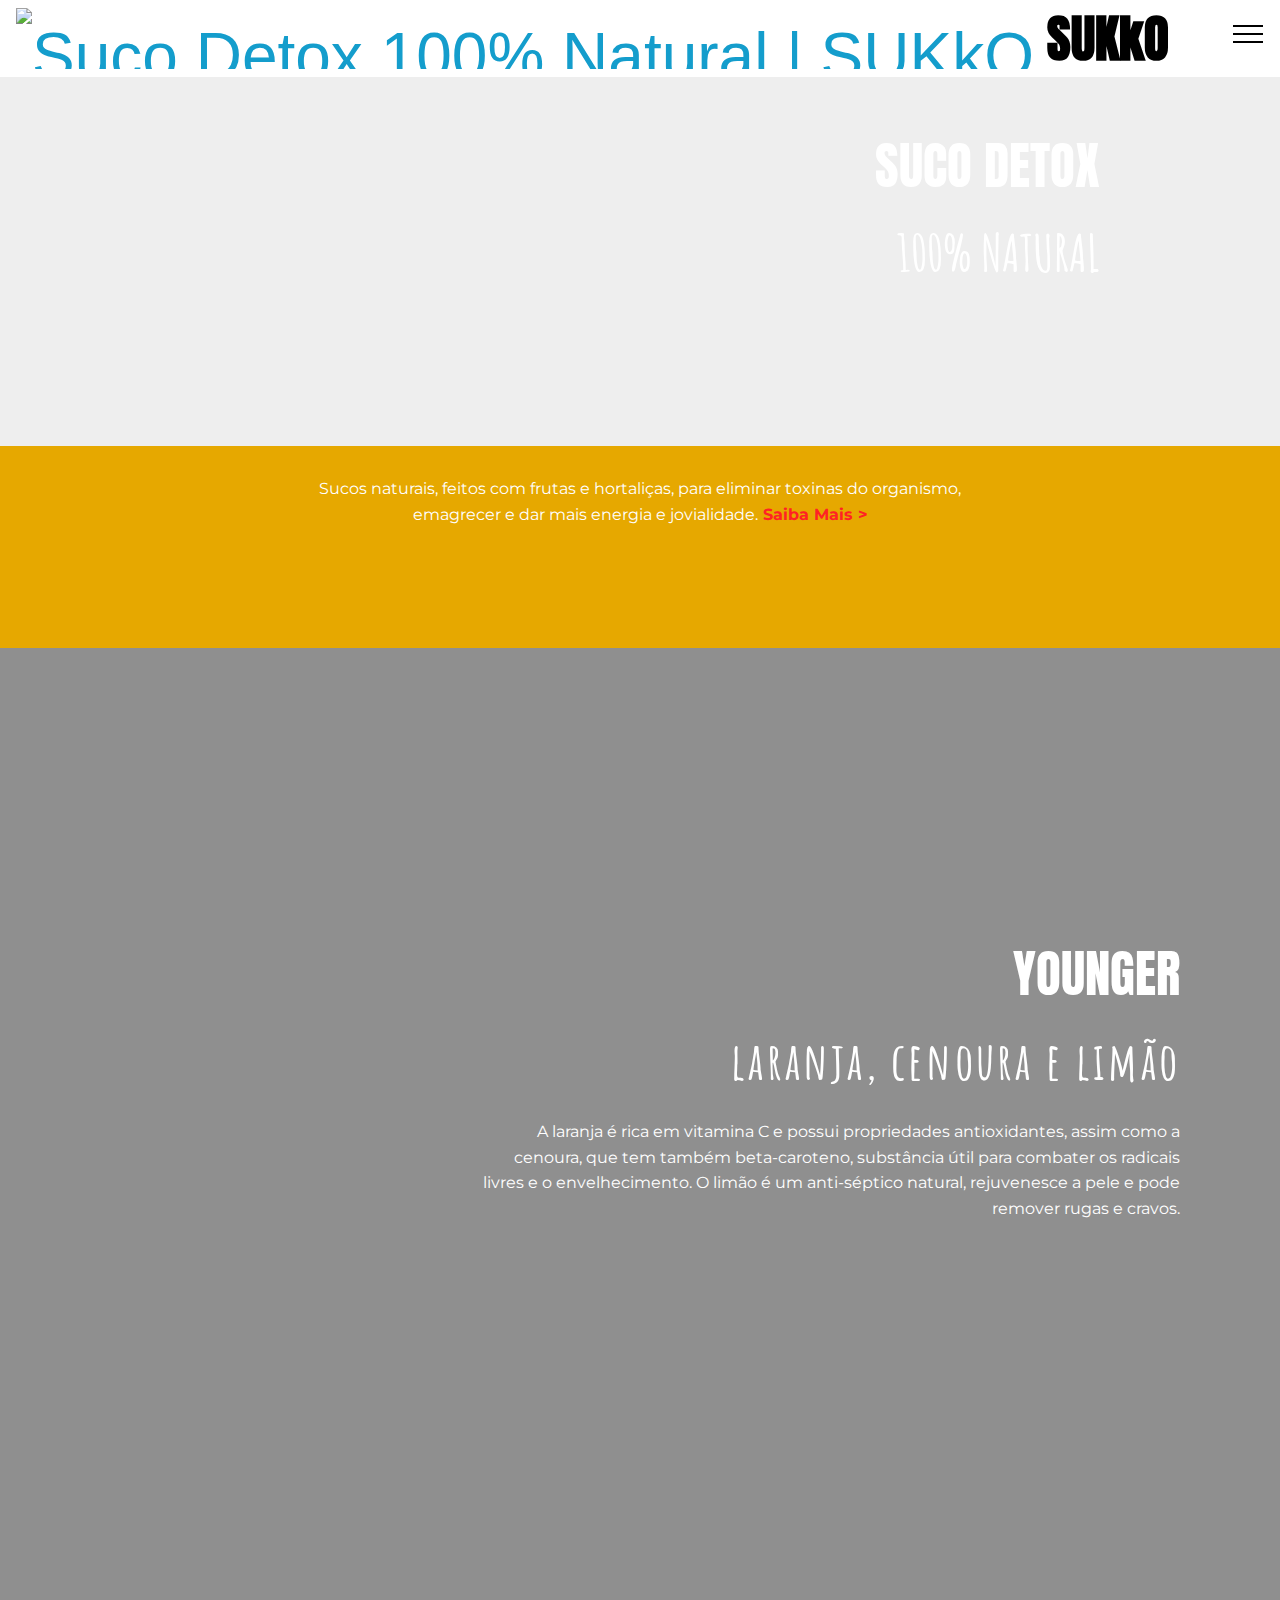
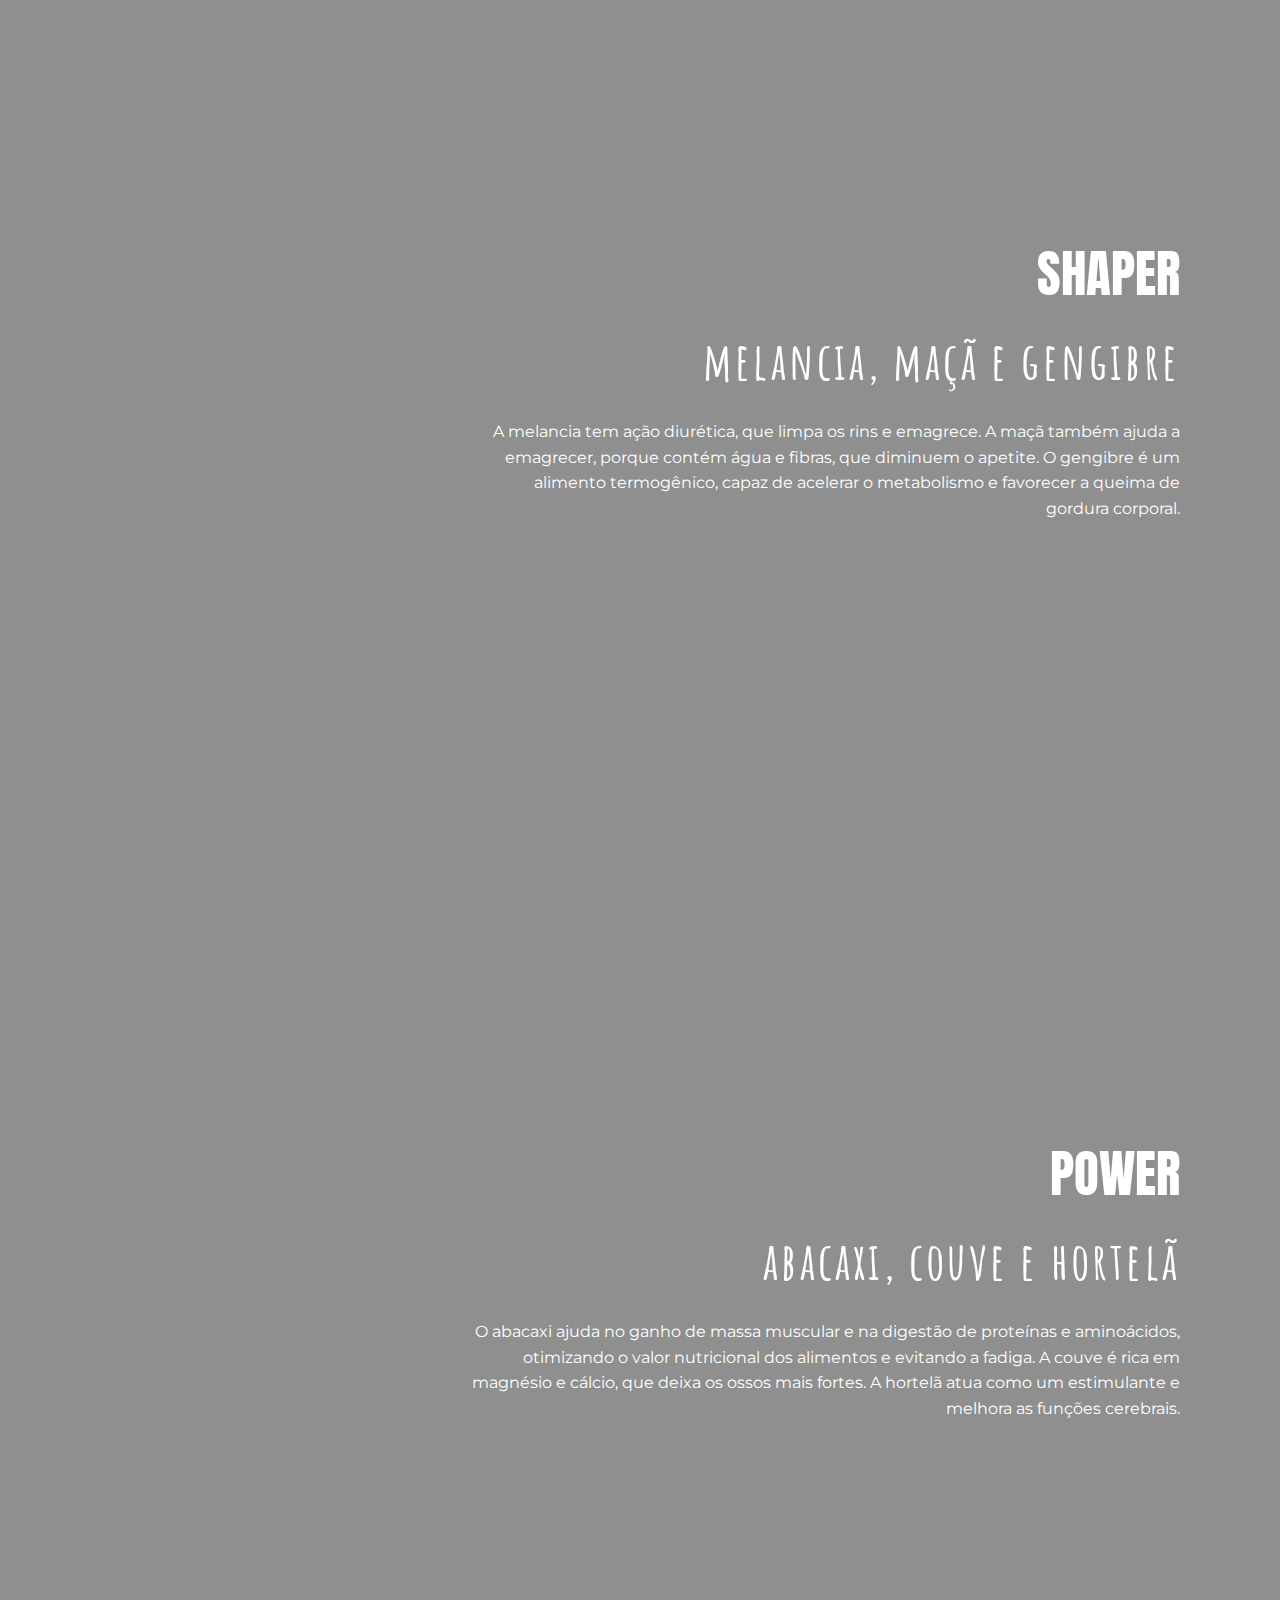
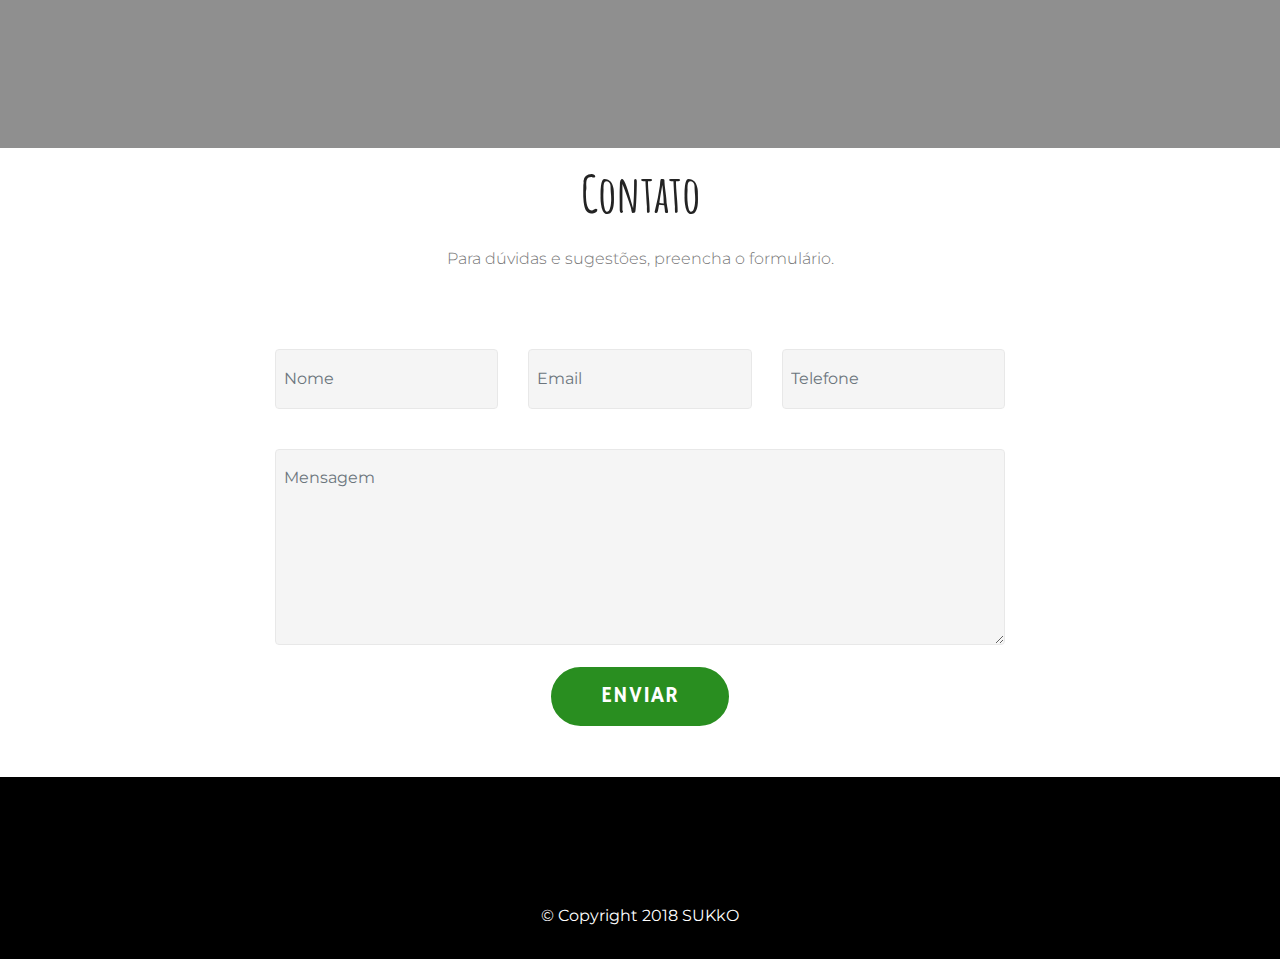
==== index.html @ 1353c0be "create github pages" ====
<!DOCTYPE html>
<html >
<head>
  <!-- Site made with Mobirise Website Builder v4.6.3, https://mobirise.com -->
  <meta charset="UTF-8">
  <meta http-equiv="X-UA-Compatible" content="IE=edge">
  <meta name="generator" content="Mobirise v4.6.3, mobirise.com">
  <meta name="viewport" content="width=device-width, initial-scale=1, minimum-scale=1">
  <link rel="shortcut icon" href="assets/images/sukko-detox-logo.svg" type="image/x-icon">
  <meta name="description" content="Sucos detox 100% naturais.
Sem conservadores e sem açúcar.">
  <title>Suco Detox 100% Natural | SUKkO</title>
  <link rel="stylesheet" href="assets/web/assets/mobirise-icons/mobirise-icons.css">
  <link rel="stylesheet" href="assets/tether/tether.min.css">
  <link rel="stylesheet" href="assets/bootstrap/css/bootstrap.min.css">
  <link rel="stylesheet" href="assets/bootstrap/css/bootstrap-grid.min.css">
  <link rel="stylesheet" href="assets/bootstrap/css/bootstrap-reboot.min.css">
  <link rel="stylesheet" href="assets/socicon/css/styles.css">
  <link rel="stylesheet" href="assets/dropdown/css/style.css">
  <link rel="stylesheet" href="assets/theme/css/style.css">
  <link rel="stylesheet" href="assets/mobirise/css/mbr-additional.css" type="text/css">
  
  
  
</head>
<body>
  <section class="menu cid-qM38T0epxg" once="menu" id="menu1-0">

    

    <nav class="navbar navbar-expand beta-menu navbar-dropdown align-items-center navbar-fixed-top collapsed">
        <button class="navbar-toggler navbar-toggler-right" type="button" data-toggle="collapse" data-target="#navbarSupportedContent" aria-controls="navbarSupportedContent" aria-expanded="false" aria-label="Toggle navigation">
            <div class="hamburger">
                <span></span>
                <span></span>
                <span></span>
                <span></span>
            </div>
        </button>
        <div class="menu-logo">
            <div class="navbar-brand">
                <span class="navbar-logo">
                    <a href="#top">
                         <img src="assets/images/sukko-detox-logo.svg" alt="Suco Detox 100% Natural | SUKkO" title="Suco Detox 100% Natural | SUKkO" style="height: 3.8rem;">
                    </a>
                </span>
                <span class="navbar-caption-wrap"><a class="navbar-caption text-success display-1" href="index.html">
                        SUKkO</a></span>
            </div>
        </div>
        <div class="collapse navbar-collapse" id="navbarSupportedContent">
            <ul class="navbar-nav nav-dropdown" data-app-modern-menu="true"><li class="nav-item dropdown">
                    <a class="nav-link link text-black display-4" href="index.html" aria-expanded="false">
                        
                        início</a>
                </li><li class="nav-item"><a class="nav-link link text-black display-4" href="index.html#social-buttons2-b" aria-expanded="false">
                        
                        seguir</a></li><li class="nav-item"><a class="nav-link link text-black display-4" href="index.html#form1-c" aria-expanded="false">
                        
                        contato</a></li></ul>
            <div class="navbar-buttons mbr-section-btn"><a class="btn btn-sm btn-info display-4" href="index.html#header10-d"><span class="mbri-hearth mbr-iconfont mbr-iconfont-btn"></span>
                    
                    YOUNGER</a> <a class="btn btn-sm btn-warning display-4" href="index.html#header10-e"><span class="mbri-update mbr-iconfont mbr-iconfont-btn"></span>
                    
                    SHAPER</a> <a class="btn btn-sm btn-danger display-4" href="index.html#header10-f"><span class="mbri-speed mbr-iconfont mbr-iconfont-btn"></span>
                    
                    POWER</a></div>
        </div>
    </nav>
</section>

<section class="engine"><a href="https://mobirise.ws/q">website builder download</a></section><section class="header1 cid-qM39Vu9WLg mbr-parallax-background" id="header1-1">

    

    

    <div class="container">
        <div class="row justify-content-md-center">
            <div class="mbr-white col-md-10">
                <h1 class="mbr-section-title align-center mbr-bold pb-3 mbr-fonts-style display-1"><span style="font-weight: normal;">
                    SUCO DETOX</span></h1>
                <h3 class="mbr-section-subtitle align-center mbr-light pb-3 mbr-fonts-style display-2"><strong>
                    100% NATURAL</strong></h3>
                
                
            </div>
        </div>
    </div>

</section>

<section class="mbr-section article content1 cid-qM3hbuKxIs" id="content1-4">
    
     

    <div class="container">
        <div class="media-container-row">
            <div class="mbr-text col-12 col-md-8 mbr-fonts-style display-7"><p>Sucos naturais, feitos com frutas e hortaliças, para eliminar toxinas do organismo, emagrecer e dar mais energia e jovialidade.<strong>
 <a href="index.html#header10-d" class="text-warning"><b>Saiba Mais &gt;</b></a></strong></p></div>
        </div>
    </div>
</section>

<section class="header10 cid-qM8KPY4s24 mbr-fullscreen mbr-parallax-background" id="header10-d">

    

    <div class="mbr-overlay" style="opacity: 0.4; background-color: rgb(0, 0, 0);">
    </div>

    <div class="container">
        <div class="media-container-column mbr-white col-lg-8 col-md-10 ml-auto">
            <h1 class="mbr-section-title align-right mbr-bold pb-3 mbr-fonts-style display-1"><span style="font-weight: normal;">
                YOUNGER</span></h1>
            <h3 class="mbr-section-subtitle align-right mbr-light pb-3 mbr-fonts-style display-2"><strong>laranja, cenoura e limão</strong></h3>
            <p class="mbr-text align-right pb-3 mbr-fonts-style display-7">
               A laranja é rica em vitamina C e possui propriedades antioxidantes, assim como a cenoura, que tem também beta-caroteno, substância útil para combater os radicais livres e o envelhecimento. O limão é um anti-séptico natural, rejuvenesce a pele e pode remover rugas e cravos.
            </p>
            
        </div>
    </div>

    
</section>

<section class="header10 cid-qM8PnGP6bH mbr-fullscreen mbr-parallax-background" id="header10-e">

    

    <div class="mbr-overlay" style="opacity: 0.4; background-color: rgb(0, 0, 0);">
    </div>

    <div class="container">
        <div class="media-container-column mbr-white col-lg-8 col-md-10 ml-auto">
            <h1 class="mbr-section-title align-right mbr-bold pb-3 mbr-fonts-style display-1"><span style="font-weight: normal;">
                SHAPER</span></h1>
            <h3 class="mbr-section-subtitle align-right mbr-light pb-3 mbr-fonts-style display-2"><strong>melancia, maçã e gengibre</strong></h3>
            <p class="mbr-text align-right pb-3 mbr-fonts-style display-7">
               A melancia tem ação diurética, que limpa os rins e emagrece. A maçã também ajuda a emagrecer, porque contém água e fibras, que diminuem o apetite. O gengibre é um alimento termogênico, capaz de acelerar o metabolismo e favorecer a queima de gordura corporal.
            </p>
            
        </div>
    </div>

    
</section>

<section class="header10 cid-qM8Qid53H9 mbr-fullscreen mbr-parallax-background" id="header10-f">

    

    <div class="mbr-overlay" style="opacity: 0.4; background-color: rgb(0, 0, 0);">
    </div>

    <div class="container">
        <div class="media-container-column mbr-white col-lg-8 col-md-10 ml-auto">
            <h1 class="mbr-section-title align-right mbr-bold pb-3 mbr-fonts-style display-1"><span style="font-weight: normal;">
                POWER</span></h1>
            <h3 class="mbr-section-subtitle align-right mbr-light pb-3 mbr-fonts-style display-2"><strong>abacaxi, couve e hortelã</strong></h3>
            <p class="mbr-text align-right pb-3 mbr-fonts-style display-7">
               O abacaxi ajuda no ganho de massa muscular e na digestão de proteínas e aminoácidos, otimizando o valor nutricional dos alimentos e evitando a fadiga. A couve é rica em magnésio e cálcio, que deixa os ossos mais fortes. A hortelã atua como um estimulante e melhora as funções cerebrais.
            </p>
            
        </div>
    </div>

    
</section>

<section class="mbr-section form1 cid-qM3X1CjvZV" id="form1-c">

    

    
    <div class="container">
        <div class="row justify-content-center">
            <div class="title col-12 col-lg-8">
                <h2 class="mbr-section-title align-center pb-3 mbr-fonts-style display-2"><strong>
                    Contato</strong></h2>
                <h3 class="mbr-section-subtitle align-center mbr-light pb-3 mbr-fonts-style display-7">
                    Para dúvidas e sugestões, preencha o formulário.</h3>
            </div>
        </div>
    </div>
    <div class="container">
        <div class="row justify-content-center">
            <div class="media-container-column col-lg-8" data-form-type="formoid">
                    <div data-form-alert="" hidden="">Mensagem enviada com sucesso!</div>
            
                    <form class="mbr-form" action="https://mobirise.com/" method="post" data-form-title="Mobirise Form"><input type="hidden" name="email" data-form-email="true" value="NPTkhRcLymqDXiNeVZPtgj3e6OXLYba21xANKVa+gbCsnNHooCtJyJKltjOypR96R90ejGsbhmfNG21RuMHvj0hmJsAMth0AVJWHQsrdvcYjjMWMH9SHBcmdzLRPO+Vh" data-form-field="Email">
                        <div class="row row-sm-offset">
                            <div class="col-md-4 multi-horizontal" data-for="name">
                                <div class="form-group">
                                    <label class="form-control-label mbr-fonts-style display-7" for="name-form1-c"></label>
                                    <input type="text" class="form-control" name="name" data-form-field="Name" required="" placeholder="Nome" id="name-form1-c">
                                </div>
                            </div>
                            <div class="col-md-4 multi-horizontal" data-for="email">
                                <div class="form-group">
                                    <label class="form-control-label mbr-fonts-style display-7" for="email-form1-c"></label>
                                    <input type="email" class="form-control" name="email" data-form-field="Email" required="" placeholder="Email" id="email-form1-c">
                                </div>
                            </div>
                            <div class="col-md-4 multi-horizontal" data-for="phone">
                                <div class="form-group">
                                    <label class="form-control-label mbr-fonts-style display-7" for="phone-form1-c"></label>
                                    <input type="tel" class="form-control" name="phone" data-form-field="Phone" placeholder="Telefone" id="phone-form1-c">
                                </div>
                            </div>
                        </div>
                        <div class="form-group" data-for="message">
                            <label class="form-control-label mbr-fonts-style display-7" for="message-form1-c"></label>
                            <textarea type="text" class="form-control" name="message" rows="7" data-form-field="Message" placeholder="Mensagem" id="message-form1-c"></textarea>
                        </div>
            
                        <span class="input-group-btn"><button href="" type="submit" class="btn btn-form btn-danger display-4">ENVIAR</button></span>
                    </form>
            </div>
        </div>
    </div>
</section>

<section class="cid-qM3VHVMzBD" id="social-buttons2-b">

    

    

    <div class="container">
        <div class="media-container-row">
            <div class="col-md-8 align-center">
                
                <div class="social-list pl-0 mb-0">
                    
                        <a href="https://www.facebook.com/Sukko-Detox-1762981483768960/" target="_blank"><span class="px-2 mbr-iconfont mbr-iconfont-social socicon-facebook socicon" style="font-size: 24px;"></span></a>
                    
                    
                        <a href="http://instagram.com/sukkodetox" target="_blank"><span class="px-2 mbr-iconfont mbr-iconfont-social socicon-instagram socicon" style="font-size: 24px;"></span></a>
                    
                    <a href="tel:11953294242">
                        <span class="px-2 mbr-iconfont mbr-iconfont-social socicon-whatsapp socicon" style="font-size: 24px;"></span>
                    </a>
                    <a href="https://www.youtube.com/c/mobirise" target="_blank">
                        
                    </a>
                    <a href="https://plus.google.com/u/0/+Mobirise" target="_blank">
                        
                    </a>
                    <a href="https://www.behance.net/Mobirise" target="_blank">
                        
                    </a>
                </div>
            </div>
        </div>
    </div>
</section>

<section once="" class="cid-qM3Mk7nuj2" id="footer6-a">

    

    

    <div class="container">
        <div class="media-container-row align-center mbr-white">
            <div class="col-12">
                <p class="mbr-text mb-0 mbr-fonts-style display-7">
                    © Copyright 2018 SUKkO
                </p>
            </div>
        </div>
    </div>
</section>


  <script src="assets/web/assets/jquery/jquery.min.js"></script>
  <script src="assets/popper/popper.min.js"></script>
  <script src="assets/tether/tether.min.js"></script>
  <script src="assets/bootstrap/js/bootstrap.min.js"></script>
  <script src="assets/smoothscroll/smooth-scroll.js"></script>
  <script src="assets/touchswipe/jquery.touch-swipe.min.js"></script>
  <script src="assets/parallax/jarallax.min.js"></script>
  <script src="assets/sociallikes/social-likes.js"></script>
  <script src="assets/dropdown/js/script.min.js"></script>
  <script src="assets/theme/js/script.js"></script>
  <script src="assets/formoid/formoid.min.js"></script>
  
  
</body>
</html>
---- assets/web/assets/mobirise-icons/mobirise-icons.css ----
@font-face {
  font-family: 'MobiriseIcons';
  src:  url('mobirise-icons.eot?spat4u');
  src:  url('mobirise-icons.eot?spat4u#iefix') format('embedded-opentype'),
    url('mobirise-icons.ttf?spat4u') format('truetype'),
    url('mobirise-icons.woff?spat4u') format('woff'),
    url('mobirise-icons.svg?spat4u#MobiriseIcons') format('svg');
  font-weight: normal;
  font-style: normal;
}

[class^="mbri-"], [class*=" mbri-"] {
  /* use !important to prevent issues with browser extensions that change fonts */
  font-family: MobiriseIcons !important;
  speak: none;
  font-style: normal;
  font-weight: normal;
  font-variant: normal;
  text-transform: none;
  line-height: 1;

  /* Better Font Rendering =========== */
  -webkit-font-smoothing: antialiased;
  -moz-osx-font-smoothing: grayscale;
}

.mbri-add-submenu:before {
  content: "\e900";
}
.mbri-alert:before {
  content: "\e901";
}
.mbri-align-center:before {
  content: "\e902";
}
.mbri-align-justify:before {
  content: "\e903";
}
.mbri-align-left:before {
  content: "\e904";
}
.mbri-align-right:before {
  content: "\e905";
}
.mbri-android:before {
  content: "\e906";
}
.mbri-apple:before {
  content: "\e907";
}
.mbri-arrow-down:before {
  content: "\e908";
}
.mbri-arrow-next:before {
  content: "\e909";
}
.mbri-arrow-prev:before {
  content: "\e90a";
}
.mbri-arrow-up:before {
  content: "\e90b";
}
.mbri-bold:before {
  content: "\e90c";
}
.mbri-bookmark:before {
  content: "\e90d";
}
.mbri-bootstrap:before {
  content: "\e90e";
}
.mbri-briefcase:before {
  content: "\e90f";
}
.mbri-browse:before {
  content: "\e910";
}
.mbri-bulleted-list:before {
  content: "\e911";
}
.mbri-calendar:before {
  content: "\e912";
}
.mbri-camera:before {
  content: "\e913";
}
.mbri-cart-add:before {
  content: "\e914";
}
.mbri-cart-full:before {
  content: "\e915";
}
.mbri-cash:before {
  content: "\e916";
}
.mbri-change-style:before {
  content: "\e917";
}
.mbri-chat:before {
  content: "\e918";
}
.mbri-clock:before {
  content: "\e919";
}
.mbri-close:before {
  content: "\e91a";
}
.mbri-cloud:before {
  content: "\e91b";
}
.mbri-code:before {
  content: "\e91c";
}
.mbri-contact-form:before {
  content: "\e91d";
}
.mbri-credit-card:before {
  content: "\e91e";
}
.mbri-cursor-click:before {
  content: "\e91f";
}
.mbri-cust-feedback:before {
  content: "\e920";
}
.mbri-database:before {
  content: "\e921";
}
.mbri-delivery:before {
  content: "\e922";
}
.mbri-desktop:before {
  content: "\e923";
}
.mbri-devices:before {
  content: "\e924";
}
.mbri-down:before {
  content: "\e925";
}
.mbri-download:before {
  content: "\e989";
}
.mbri-drag-n-drop:before {
  content: "\e927";
}
.mbri-drag-n-drop2:before {
  content: "\e928";
}
.mbri-edit:before {
  content: "\e929";
}
.mbri-edit2:before {
  content: "\e92a";
}
.mbri-error:before {
  content: "\e92b";
}
.mbri-extension:before {
  content: "\e92c";
}
.mbri-features:before {
  content: "\e92d";
}
.mbri-file:before {
  content: "\e92e";
}
.mbri-flag:before {
  content: "\e92f";
}
.mbri-folder:before {
  content: "\e930";
}
.mbri-gift:before {
  content: "\e931";
}
.mbri-github:before {
  content: "\e932";
}
.mbri-globe:before {
  content: "\e933";
}
.mbri-globe-2:before {
  content: "\e934";
}
.mbri-growing-chart:before {
  content: "\e935";
}
.mbri-hearth:before {
  content: "\e936";
}
.mbri-help:before {
  content: "\e937";
}
.mbri-home:before {
  content: "\e938";
}
.mbri-hot-cup:before {
  content: "\e939";
}
.mbri-idea:before {
  content: "\e93a";
}
.mbri-image-gallery:before {
  content: "\e93b";
}
.mbri-image-slider:before {
  content: "\e93c";
}
.mbri-info:before {
  content: "\e93d";
}
.mbri-italic:before {
  content: "\e93e";
}
.mbri-key:before {
  content: "\e93f";
}
.mbri-laptop:before {
  content: "\e940";
}
.mbri-layers:before {
  content: "\e941";
}
.mbri-left-right:before {
  content: "\e942";
}
.mbri-left:before {
  content: "\e943";
}
.mbri-letter:before {
  content: "\e944";
}
.mbri-like:before {
  content: "\e945";
}
.mbri-link:before {
  content: "\e946";
}
.mbri-lock:before {
  content: "\e947";
}
.mbri-login:before {
  content: "\e948";
}
.mbri-logout:before {
  content: "\e949";
}
.mbri-magic-stick:before {
  content: "\e94a";
}
.mbri-map-pin:before {
  content: "\e94b";
}
.mbri-menu:before {
  content: "\e94c";
}
.mbri-mobile:before {
  content: "\e94d";
}
.mbri-mobile2:before {
  content: "\e94e";
}
.mbri-mobirise:before {
  content: "\e94f";
}
.mbri-more-horizontal:before {
  content: "\e950";
}
.mbri-more-vertical:before {
  content: "\e951";
}
.mbri-music:before {
  content: "\e952";
}
.mbri-new-file:before {
  content: "\e953";
}
.mbri-numbered-list:before {
  content: "\e954";
}
.mbri-opened-folder:before {
  content: "\e955";
}
.mbri-pages:before {
  content: "\e956";
}
.mbri-paper-plane:before {
  content: "\e957";
}
.mbri-paperclip:before {
  content: "\e958";
}
.mbri-photo:before {
  content: "\e959";
}
.mbri-photos:before {
  content: "\e95a";
}
.mbri-pin:before {
  content: "\e95b";
}
.mbri-play:before {
  content: "\e95c";
}
.mbri-plus:before {
  content: "\e95d";
}
.mbri-preview:before {
  content: "\e95e";
}
.mbri-print:before {
  content: "\e95f";
}
.mbri-protect:before {
  content: "\e960";
}
.mbri-question:before {
  content: "\e961";
}
.mbri-quote-left:before {
  content: "\e962";
}
.mbri-quote-right:before {
  content: "\e963";
}
.mbri-refresh:before {
  content: "\e964";
}
.mbri-responsive:before {
  content: "\e965";
}
.mbri-right:before {
  content: "\e966";
}
.mbri-rocket:before {
  content: "\e967";
}
.mbri-sad-face:before {
  content: "\e968";
}
.mbri-sale:before {
  content: "\e969";
}
.mbri-save:before {
  content: "\e96a";
}
.mbri-search:before {
  content: "\e96b";
}
.mbri-setting:before {
  content: "\e96c";
}
.mbri-setting2:before {
  content: "\e96d";
}
.mbri-setting3:before {
  content: "\e96e";
}
.mbri-share:before {
  content: "\e96f";
}
.mbri-shopping-bag:before {
  content: "\e970";
}
.mbri-shopping-basket:before {
  content: "\e971";
}
.mbri-shopping-cart:before {
  content: "\e972";
}
.mbri-sites:before {
  content: "\e973";
}
.mbri-smile-face:before {
  content: "\e974";
}
.mbri-speed:before {
  content: "\e975";
}
.mbri-star:before {
  content: "\e976";
}
.mbri-success:before {
  content: "\e977";
}
.mbri-sun:before {
  content: "\e978";
}
.mbri-sun2:before {
  content: "\e979";
}
.mbri-tablet:before {
  content: "\e97a";
}
.mbri-tablet-vertical:before {
  content: "\e97b";
}
.mbri-target:before {
  content: "\e97c";
}
.mbri-timer:before {
  content: "\e97d";
}
.mbri-to-ftp:before {
  content: "\e97e";
}
.mbri-to-local-drive:before {
  content: "\e97f";
}
.mbri-touch-swipe:before {
  content: "\e980";
}
.mbri-touch:before {
  content: "\e981";
}
.mbri-trash:before {
  content: "\e982";
}
.mbri-underline:before {
  content: "\e983";
}
.mbri-unlink:before {
  content: "\e984";
}
.mbri-unlock:before {
  content: "\e985";
}
.mbri-up-down:before {
  content: "\e986";
}
.mbri-up:before {
  content: "\e987";
}
.mbri-update:before {
  content: "\e988";
}
.mbri-upload:before {
 content: "\e926"; 
}
.mbri-user:before {
  content: "\e98a";
}
.mbri-user2:before {
  content: "\e98b";
}
.mbri-users:before {
  content: "\e98c";
}
.mbri-video:before {
  content: "\e98d";
}
.mbri-video-play:before {
  content: "\e98e";
}
.mbri-watch:before {
  content: "\e98f";
}
.mbri-website-theme:before {
  content: "\e990";
}
.mbri-wifi:before {
  content: "\e991";
}
.mbri-windows:before {
  content: "\e992";
}
.mbri-zoom-out:before {
  content: "\e993";
}
.mbri-redo:before {
  content: "\e994";
}
.mbri-undo:before {
  content: "\e995";
}
---- assets/dropdown/css/style.css ----
.navbar-dropdown {
  left: 0;
  padding: 0;
  position: absolute;
  right: 0;
  top: 0;
  transition: all 0.45s ease;
  z-index: 1030;
  background: #282828; }
  .navbar-dropdown .navbar-logo {
    margin-right: 0.8rem;
    transition: margin 0.3s ease-in-out;
    vertical-align: middle; }
    .navbar-dropdown .navbar-logo img {
      height: 3.125rem;
      transition: all 0.3s ease-in-out; }
    .navbar-dropdown .navbar-logo.mbr-iconfont {
      font-size: 3.125rem;
      line-height: 3.125rem; }
  .navbar-dropdown .navbar-caption {
    font-weight: 700;
    white-space: normal;
    vertical-align: -4px;
    line-height: 3.125rem !important; }
    .navbar-dropdown .navbar-caption, .navbar-dropdown .navbar-caption:hover {
      color: inherit;
      text-decoration: none; }
  .navbar-dropdown .mbr-iconfont + .navbar-caption {
    vertical-align: -1px; }
  .navbar-dropdown.navbar-fixed-top {
    position: fixed; }
  .navbar-dropdown .navbar-brand span {
    vertical-align: -4px; }
  .navbar-dropdown.bg-color.transparent {
    background: none; }
  .navbar-dropdown.navbar-short .navbar-brand {
    padding: 0.625rem 0; }
    .navbar-dropdown.navbar-short .navbar-brand span {
      vertical-align: -1px; }
  .navbar-dropdown.navbar-short .navbar-caption {
    line-height: 2.375rem !important;
    vertical-align: -2px; }
  .navbar-dropdown.navbar-short .navbar-logo {
    margin-right: 0.5rem; }
    .navbar-dropdown.navbar-short .navbar-logo img {
      height: 2.375rem; }
    .navbar-dropdown.navbar-short .navbar-logo.mbr-iconfont {
      font-size: 2.375rem;
      line-height: 2.375rem; }
  .navbar-dropdown.navbar-short .mbr-table-cell {
    height: 3.625rem; }
  .navbar-dropdown .navbar-close {
    left: 0.6875rem;
    position: fixed;
    top: 0.75rem;
    z-index: 1000; }
  .navbar-dropdown .hamburger-icon {
    content: "";
    display: inline-block;
    vertical-align: middle;
    width: 16px;
    -webkit-box-shadow: 0 -6px 0 1px #282828,0 0 0 1px #282828,0 6px 0 1px #282828;
    -moz-box-shadow: 0 -6px 0 1px #282828,0 0 0 1px #282828,0 6px 0 1px #282828;
    box-shadow: 0 -6px 0 1px #282828,0 0 0 1px #282828,0 6px 0 1px #282828; }

.dropdown-menu .dropdown-toggle[data-toggle="dropdown-submenu"]::after {
  border-bottom: 0.35em solid transparent;
  border-left: 0.35em solid;
  border-right: 0;
  border-top: 0.35em solid transparent;
  margin-left: 0.3rem; }

.dropdown-menu .dropdown-item:focus {
  outline: 0; }

.nav-dropdown {
  font-size: 0.75rem;
  font-weight: 500;
  height: auto !important; }
  .nav-dropdown .nav-btn {
    padding-left: 1rem; }
  .nav-dropdown .link {
    margin: .667em 1.667em;
    font-weight: 500;
    padding: 0;
    transition: color .2s ease-in-out; }
    .nav-dropdown .link.dropdown-toggle {
      margin-right: 2.583em; }
      .nav-dropdown .link.dropdown-toggle::after {
        margin-left: .25rem;
        border-top: 0.35em solid;
        border-right: 0.35em solid transparent;
        border-left: 0.35em solid transparent;
        border-bottom: 0; }
      .nav-dropdown .link.dropdown-toggle[aria-expanded="true"] {
        margin: 0;
        padding: 0.667em 3.263em  0.667em 1.667em; }
  .nav-dropdown .link::after,
  .nav-dropdown .dropdown-item::after {
    color: inherit; }
  .nav-dropdown .btn {
    font-size: 0.75rem;
    font-weight: 700;
    letter-spacing: 0;
    margin-bottom: 0;
    padding-left: 1.25rem;
    padding-right: 1.25rem; }
  .nav-dropdown .dropdown-menu {
    border-radius: 0;
    border: 0;
    left: 0;
    margin: 0;
    padding-bottom: 1.25rem;
    padding-top: 1.25rem;
    position: relative; }
  .nav-dropdown .dropdown-submenu {
    margin-left: 0.125rem;
    top: 0; }
  .nav-dropdown .dropdown-item {
    font-weight: 500;
    line-height: 2;
    padding: 0.3846em 4.615em 0.3846em 1.5385em;
    position: relative;
    transition: color .2s ease-in-out, background-color .2s ease-in-out; }
    .nav-dropdown .dropdown-item::after {
      margin-top: -0.3077em;
      position: absolute;
      right: 1.1538em;
      top: 50%; }
    .nav-dropdown .dropdown-item:focus, .nav-dropdown .dropdown-item:hover {
      background: none; }

@media (max-width: 767px) {
  .nav-dropdown.navbar-toggleable-sm {
    bottom: 0;
    display: none;
    left: 0;
    overflow-x: hidden;
    position: fixed;
    top: 0;
    transform: translateX(-100%);
    -ms-transform: translateX(-100%);
    -webkit-transform: translateX(-100%);
    width: 18.75rem;
    z-index: 999; } }
.nav-dropdown.navbar-toggleable-xl {
  bottom: 0;
  display: none;
  left: 0;
  overflow-x: hidden;
  position: fixed;
  top: 0;
  transform: translateX(-100%);
  -ms-transform: translateX(-100%);
  -webkit-transform: translateX(-100%);
  width: 18.75rem;
  z-index: 999; }

.nav-dropdown-sm {
  display: block !important;
  overflow-x: hidden;
  overflow: auto;
  padding-top: 3.875rem; }
  .nav-dropdown-sm::after {
    content: "";
    display: block;
    height: 3rem;
    width: 100%; }
  .nav-dropdown-sm.collapse.in ~ .navbar-close {
    display: block !important; }
  .nav-dropdown-sm.collapsing, .nav-dropdown-sm.collapse.in {
    transform: translateX(0);
    -ms-transform: translateX(0);
    -webkit-transform: translateX(0);
    transition: all 0.25s ease-out;
    -webkit-transition: all 0.25s ease-out;
    background: #282828; }
  .nav-dropdown-sm.collapsing[aria-expanded="false"] {
    transform: translateX(-100%);
    -ms-transform: translateX(-100%);
    -webkit-transform: translateX(-100%); }
  .nav-dropdown-sm .nav-item {
    display: block;
    margin-left: 0 !important;
    padding-left: 0; }
  .nav-dropdown-sm .link,
  .nav-dropdown-sm .dropdown-item {
    border-top: 1px dotted rgba(255, 255, 255, 0.1);
    font-size: 0.8125rem;
    line-height: 1.6;
    margin: 0 !important;
    padding: 0.875rem 2.4rem 0.875rem 1.5625rem !important;
    position: relative;
    white-space: normal; }
    .nav-dropdown-sm .link:focus, .nav-dropdown-sm .link:hover,
    .nav-dropdown-sm .dropdown-item:focus,
    .nav-dropdown-sm .dropdown-item:hover {
      background: rgba(0, 0, 0, 0.2) !important;
      color: #c0a375; }
  .nav-dropdown-sm .nav-btn {
    position: relative;
    padding: 1.5625rem 1.5625rem 0 1.5625rem; }
    .nav-dropdown-sm .nav-btn::before {
      border-top: 1px dotted rgba(255, 255, 255, 0.1);
      content: "";
      left: 0;
      position: absolute;
      top: 0;
      width: 100%; }
    .nav-dropdown-sm .nav-btn + .nav-btn {
      padding-top: 0.625rem; }
      .nav-dropdown-sm .nav-btn + .nav-btn::before {
        display: none; }
  .nav-dropdown-sm .btn {
    padding: 0.625rem 0; }
  .nav-dropdown-sm .dropdown-toggle[data-toggle="dropdown-submenu"]::after {
    margin-left: .25rem;
    border-top: 0.35em solid;
    border-right: 0.35em solid transparent;
    border-left: 0.35em solid transparent;
    border-bottom: 0; }
  .nav-dropdown-sm .dropdown-toggle[data-toggle="dropdown-submenu"][aria-expanded="true"]::after {
    border-top: 0;
    border-right: 0.35em solid transparent;
    border-left: 0.35em solid transparent;
    border-bottom: 0.35em solid; }
  .nav-dropdown-sm .dropdown-menu {
    margin: 0;
    padding: 0;
    position: relative;
    top: 0;
    left: 0;
    width: 100%;
    border: 0;
    float: none;
    border-radius: 0;
    background: none; }
  .nav-dropdown-sm .dropdown-submenu {
    left: 100%;
    margin-left: 0.125rem;
    margin-top: -1.25rem;
    top: 0; }

.navbar-toggleable-sm .nav-dropdown .dropdown-menu {
  position: absolute; }

.navbar-toggleable-sm .nav-dropdown .dropdown-submenu {
  left: 100%;
  margin-left: 0.125rem;
  margin-top: -1.25rem;
  top: 0; }

.navbar-toggleable-sm.opened .nav-dropdown .dropdown-menu {
  position: relative; }

.navbar-toggleable-sm.opened .nav-dropdown .dropdown-submenu {
  left: 0;
  margin-left: 00rem;
  margin-top: 0rem;
  top: 0; }

.is-builder .nav-dropdown.collapsing {
  transition: none !important; }

/*# sourceMappingURL=style.css.map */
---- assets/theme/css/style.css ----
/*!
 * Mobirise v4 theme (https://mobirise.com/)
 * Copyright 2017 Mobirise
 */
section {
  background-color: #eeeeee; }

section,
.container,
.container-fluid {
  position: relative;
  word-wrap: break-word; }

a.mbr-iconfont:hover {
  text-decoration: none; }

.article .lead p, .article .lead ul, .article .lead ol, .article .lead pre, .article .lead blockquote {
  margin-bottom: 0; }

a {
  font-style: normal;
  font-weight: 400;
  cursor: pointer; }
  a, a:hover {
    text-decoration: none; }

figure {
  margin-bottom: 0; }

body {
  color: #232323; }

h1, h2, h3, h4, h5, h6,
.h1, .h2, .h3, .h4, .h5, .h6,
.display-1, .display-2, .display-3, .display-4 {
  line-height: 1;
  word-break: break-word;
  word-wrap: break-word; }

b, strong {
  font-weight: bold; }

blockquote {
  padding: 10px 0 10px 20px;
  position: relative;
  border-left: 2px solid;
  border-color: #ff3366; }

input:-webkit-autofill, input:-webkit-autofill:hover, input:-webkit-autofill:focus, input:-webkit-autofill:active {
  transition-delay: 9999s;
  transition-property: background-color, color; }

textarea[type="hidden"] {
  display: none; }

body {
  position: relative; }

section {
  background-position: 50% 50%;
  background-repeat: no-repeat;
  background-size: cover; }
  section .mbr-background-video,
  section .mbr-background-video-preview {
    position: absolute;
    bottom: 0;
    left: 0;
    right: 0;
    top: 0; }

.hidden {
  visibility: hidden; }

.mbr-z-index20 {
  z-index: 20; }

/*! Base colors */
.mbr-white {
  color: #ffffff; }

.mbr-black {
  color: #000000; }

.mbr-bg-white {
  background-color: #ffffff; }

.mbr-bg-black {
  background-color: #000000; }

/*! Text-aligns */
.align-left {
  text-align: left; }

.align-center {
  text-align: center; }

.align-right {
  text-align: right; }

@media (max-width: 767px) {
  .align-left, .align-center, .align-right, .mbr-section-btn, .mbr-section-title {
    text-align: center; } }
/*! Font-weight  */
.mbr-light {
  font-weight: 300; }

.mbr-regular {
  font-weight: 400; }

.mbr-semibold {
  font-weight: 500; }

.mbr-bold {
  font-weight: 700; }

/*! Media  */
.media-size-item {
  -webkit-flex: 1 1 auto;
  -moz-flex: 1 1 auto;
  -ms-flex: 1 1 auto;
  -o-flex: 1 1 auto;
  flex: 1 1 auto; }

.media-content {
  -webkit-flex-basis: 100%;
  flex-basis: 100%; }

.media-container-row {
  display: -ms-flexbox;
  display: -webkit-flex;
  display: flex;
  -webkit-flex-direction: row;
  -ms-flex-direction: row;
  flex-direction: row;
  -webkit-flex-wrap: wrap;
  -ms-flex-wrap: wrap;
  flex-wrap: wrap;
  -webkit-justify-content: center;
  -ms-flex-pack: center;
  justify-content: center;
  -webkit-align-content: center;
  -ms-flex-line-pack: center;
  align-content: center;
  -webkit-align-items: start;
  -ms-flex-align: start;
  align-items: start; }
  .media-container-row .media-size-item {
    width: 400px; }

.media-container-column {
  display: -ms-flexbox;
  display: -webkit-flex;
  display: flex;
  -webkit-flex-direction: column;
  -ms-flex-direction: column;
  flex-direction: column;
  -webkit-flex-wrap: wrap;
  -ms-flex-wrap: wrap;
  flex-wrap: wrap;
  -webkit-justify-content: center;
  -ms-flex-pack: center;
  justify-content: center;
  -webkit-align-content: center;
  -ms-flex-line-pack: center;
  align-content: center;
  -webkit-align-items: stretch;
  -ms-flex-align: stretch;
  align-items: stretch; }
  .media-container-column > * {
    width: 100%; }

@media (min-width: 992px) {
  .media-container-row {
    -webkit-flex-wrap: nowrap;
    -ms-flex-wrap: nowrap;
    flex-wrap: nowrap; } }
figure {
  overflow: hidden; }

figure[mbr-media-size] {
  transition: width 0.1s; }

.mbr-figure img, .mbr-figure iframe {
  display: block;
  width: 100%; }

.card {
  background-color: transparent;
  border: none; }

.card-img {
  text-align: center;
  flex-shrink: 0; }

.media {
  max-width: 100%;
  margin: 0 auto; }

.mbr-figure {
  -ms-flex-item-align: center;
  -ms-grid-row-align: center;
  -webkit-align-self: center;
  align-self: center; }

.media-container > div {
  max-width: 100%; }

.mbr-figure img, .card-img img {
  width: 100%; }

@media (max-width: 991px) {
  .media-size-item {
    width: auto !important; }

  .media {
    width: auto; }

  .mbr-figure {
    width: 100% !important; } }
/*! Buttons */
.mbr-section-btn {
  margin-left: -.25rem;
  margin-right: -.25rem;
  font-size: 0; }

nav .mbr-section-btn {
  margin-left: 0rem;
  margin-right: 0rem; }

/*! Btn icon margin */
.btn .mbr-iconfont, .btn.btn-sm .mbr-iconfont {
  cursor: pointer;
  margin-right: 0.5rem; }

.btn.btn-md .mbr-iconfont, .btn.btn-md .mbr-iconfont {
  margin-right: 0.8rem; }

.mbr-regular {
  font-weight: 400; }

.mbr-semibold {
  font-weight: 500; }

.mbr-bold {
  font-weight: 700; }

[type="submit"] {
  -webkit-appearance: none; }

/*! Full-screen */
.mbr-fullscreen .mbr-overlay {
  min-height: 100vh; }

.mbr-fullscreen {
  display: flex;
  display: -webkit-flex;
  display: -moz-flex;
  display: -ms-flex;
  display: -o-flex;
  align-items: center;
  -webkit-align-items: center;
  min-height: 100vh;
  padding-top: 3rem;
  padding-bottom: 3rem; }

/*! Map */
.map {
  height: 25rem;
  position: relative; }
  .map iframe {
    width: 100%;
    height: 100%; }

/* Form */
.form-asterisk {
  font-family: initial;
  position: absolute;
  top: -2px;
  font-weight: normal; }

/*! Scroll to top arrow */
.mbr-arrow-up {
  bottom: 25px;
  right: 90px;
  position: fixed;
  text-align: right;
  z-index: 5000;
  color: #ffffff;
  font-size: 32px;
  transform: rotate(180deg);
  -webkit-transform: rotate(180deg); }

.mbr-arrow-up a {
  background: rgba(0, 0, 0, 0.2);
  border-radius: 3px;
  color: #fff;
  display: inline-block;
  height: 60px;
  width: 60px;
  outline-style: none !important;
  position: relative;
  text-decoration: none;
  transition: all .3s ease-in-out;
  cursor: pointer;
  text-align: center; }
  .mbr-arrow-up a:hover {
    background-color: rgba(0, 0, 0, 0.4); }
  .mbr-arrow-up a i {
    line-height: 60px; }

.mbr-arrow-up-icon {
  display: block;
  color: #fff; }

.mbr-arrow-up-icon::before {
  content: "\203a";
  display: inline-block;
  font-family: serif;
  font-size: 32px;
  line-height: 1;
  font-style: normal;
  position: relative;
  top: 6px;
  left: -4px;
  -webkit-transform: rotate(-90deg);
  transform: rotate(-90deg); }

/*! Arrow Down */
.mbr-arrow {
  position: absolute;
  bottom: 45px;
  left: 50%;
  width: 60px;
  height: 60px;
  cursor: pointer;
  background-color: rgba(80, 80, 80, 0.5);
  border-radius: 50%;
  -webkit-transform: translateX(-50%);
  transform: translateX(-50%); }
  .mbr-arrow > a {
    display: inline-block;
    text-decoration: none;
    outline-style: none;
    -webkit-animation: arrowdown 1.7s ease-in-out infinite;
    animation: arrowdown 1.7s ease-in-out infinite; }
    .mbr-arrow > a > i {
      position: absolute;
      top: -2px;
      left: 15px;
      font-size: 2rem; }

@keyframes arrowdown {
  0% {
    transform: translateY(0px);
    -webkit-transform: translateY(0px); }
  50% {
    transform: translateY(-5px);
    -webkit-transform: translateY(-5px); }
  100% {
    transform: translateY(0px);
    -webkit-transform: translateY(0px); } }
@-webkit-keyframes arrowdown {
  0% {
    transform: translateY(0px);
    -webkit-transform: translateY(0px); }
  50% {
    transform: translateY(-5px);
    -webkit-transform: translateY(-5px); }
  100% {
    transform: translateY(0px);
    -webkit-transform: translateY(0px); } }
@media (max-width: 500px) {
  .mbr-arrow-up {
    left: 50%;
    right: auto;
    transform: translateX(-50%) rotate(180deg);
    -webkit-transform: translateX(-50%) rotate(180deg); } }
/*Gradients animation*/
@keyframes gradient-animation {
  from {
    background-position: 0% 100%;
    animation-timing-function: ease-in-out; }
  to {
    background-position: 100% 0%;
    animation-timing-function: ease-in-out; } }
@-webkit-keyframes gradient-animation {
  from {
    background-position: 0% 100%;
    animation-timing-function: ease-in-out; }
  to {
    background-position: 100% 0%;
    animation-timing-function: ease-in-out; } }
.bg-gradient {
  background-size: 200% 200%;
  animation: gradient-animation 5s infinite alternate;
  -webkit-animation: gradient-animation 5s infinite alternate; }

.menu .navbar-brand {
  display: -webkit-flex; }
  .menu .navbar-brand span {
    display: flex;
    display: -webkit-flex; }
  .menu .navbar-brand .navbar-caption-wrap {
    display: -webkit-flex; }
  .menu .navbar-brand .navbar-logo img {
    display: -webkit-flex; }
@media (min-width: 768px) and (max-width: 991px) {
  .menu .navbar-toggleable-sm .navbar-nav {
    display: -webkit-box;
    display: -webkit-flex;
    display: -ms-flexbox; } }
@media (min-width: 992px) {
  .menu .navbar-nav.nav-dropdown {
    display: -webkit-flex; }
  .menu .navbar-toggleable-sm .navbar-collapse {
    display: -webkit-flex !important; } }

/*# sourceMappingURL=style.css.map */
.engine {
	position: absolute;
	text-indent: -2400px;
	text-align: center;
	padding: 0;
	top: 0;
	left: -2400px;
}
---- assets/mobirise/css/mbr-additional.css ----
@import url(https://fonts.googleapis.com/css?family=Anton:400);
@import url(https://fonts.googleapis.com/css?family=Amatic+SC:400,700);
@import url(https://fonts.googleapis.com/css?family=Hammersmith+One:400);
@import url(https://fonts.googleapis.com/css?family=Montserrat:100,100i,200,200i,300,300i,400,400i,500,500i,600,600i,700,700i,800,800i,900,900i);





body {
  font-style: normal;
  line-height: 1.5;
}
.mbr-section-title {
  font-style: normal;
  line-height: 1.2;
}
.mbr-section-subtitle {
  line-height: 1.3;
}
.mbr-text {
  font-style: normal;
  line-height: 1.6;
}
.display-1 {
  font-family: 'Anton', sans-serif;
  font-size: 3.2rem;
}
.display-1 > .mbr-iconfont {
  font-size: 5.12rem;
}
.display-2 {
  font-family: 'Amatic SC', handwriting;
  font-size: 3.2rem;
}
.display-2 > .mbr-iconfont {
  font-size: 5.12rem;
}
.display-4 {
  font-family: 'Hammersmith One', sans-serif;
  font-size: 1.4rem;
}
.display-4 > .mbr-iconfont {
  font-size: 2.24rem;
}
.display-5 {
  font-family: 'Hammersmith One', sans-serif;
  font-size: 1.4rem;
}
.display-5 > .mbr-iconfont {
  font-size: 2.24rem;
}
.display-7 {
  font-family: 'Montserrat', sans-serif;
  font-size: 1rem;
}
.display-7 > .mbr-iconfont {
  font-size: 1.6rem;
}
/* ---- Fluid typography for mobile devices ---- */
/* 1.4 - font scale ratio ( bootstrap == 1.42857 ) */
/* 100vw - current viewport width */
/* (48 - 20)  48 == 48rem == 768px, 20 == 20rem == 320px(minimal supported viewport) */
/* 0.65 - min scale variable, may vary */
@media (max-width: 768px) {
  .display-1 {
    font-size: 2.56rem;
    font-size: calc( 1.77rem + (3.2 - 1.77) * ((100vw - 20rem) / (48 - 20)));
    line-height: calc( 1.4 * (1.77rem + (3.2 - 1.77) * ((100vw - 20rem) / (48 - 20))));
  }
  .display-2 {
    font-size: 2.56rem;
    font-size: calc( 1.77rem + (3.2 - 1.77) * ((100vw - 20rem) / (48 - 20)));
    line-height: calc( 1.4 * (1.77rem + (3.2 - 1.77) * ((100vw - 20rem) / (48 - 20))));
  }
  .display-4 {
    font-size: 1.12rem;
    font-size: calc( 1.14rem + (1.4 - 1.14) * ((100vw - 20rem) / (48 - 20)));
    line-height: calc( 1.4 * (1.14rem + (1.4 - 1.14) * ((100vw - 20rem) / (48 - 20))));
  }
  .display-5 {
    font-size: 1.12rem;
    font-size: calc( 1.14rem + (1.4 - 1.14) * ((100vw - 20rem) / (48 - 20)));
    line-height: calc( 1.4 * (1.14rem + (1.4 - 1.14) * ((100vw - 20rem) / (48 - 20))));
  }
}
/* Buttons */
.btn {
  font-weight: 500;
  border-width: 2px;
  font-style: normal;
  letter-spacing: 1px;
  margin: .4rem .8rem;
  white-space: normal;
  -webkit-transition: all 0.3s ease-in-out;
  -moz-transition: all 0.3s ease-in-out;
  transition: all 0.3s ease-in-out;
  padding: 1rem 3rem;
  border-radius: 3px;
  display: inline-flex;
  align-items: center;
  justify-content: center;
  word-break: break-word;
}
.btn-sm {
  font-weight: 500;
  letter-spacing: 1px;
  -webkit-transition: all 0.3s ease-in-out;
  -moz-transition: all 0.3s ease-in-out;
  transition: all 0.3s ease-in-out;
  padding: 0.6rem 1.5rem;
  border-radius: 3px;
}
.btn-md {
  font-weight: 500;
  letter-spacing: 1px;
  margin: .4rem .8rem !important;
  -webkit-transition: all 0.3s ease-in-out;
  -moz-transition: all 0.3s ease-in-out;
  transition: all 0.3s ease-in-out;
  padding: 1rem 3rem;
  border-radius: 3px;
}
.btn-lg {
  font-weight: 500;
  letter-spacing: 1px;
  margin: .4rem .8rem !important;
  -webkit-transition: all 0.3s ease-in-out;
  -moz-transition: all 0.3s ease-in-out;
  transition: all 0.3s ease-in-out;
  padding: 1.2rem 3.2rem;
  border-radius: 3px;
}
.bg-primary {
  background-color: #149dcc !important;
}
.bg-success {
  background-color: #000000 !important;
}
.bg-info {
  background-color: #e6a800 !important;
}
.bg-warning {
  background-color: #ff2225 !important;
}
.bg-danger {
  background-color: #298e20 !important;
}
.btn-primary,
.btn-primary:active {
  background-color: #149dcc !important;
  border-color: #149dcc !important;
  color: #ffffff !important;
}
.btn-primary:hover,
.btn-primary:focus,
.btn-primary.focus,
.btn-primary.active {
  color: #ffffff !important;
  background-color: #0d6786 !important;
  border-color: #0d6786 !important;
}
.btn-primary.disabled,
.btn-primary:disabled {
  color: #ffffff !important;
  background-color: #0d6786 !important;
  border-color: #0d6786 !important;
}
.btn-secondary,
.btn-secondary:active {
  background-color: #767676 !important;
  border-color: #767676 !important;
  color: #ffffff !important;
}
.btn-secondary:hover,
.btn-secondary:focus,
.btn-secondary.focus,
.btn-secondary.active {
  color: #ffffff !important;
  background-color: #505050 !important;
  border-color: #505050 !important;
}
.btn-secondary.disabled,
.btn-secondary:disabled {
  color: #ffffff !important;
  background-color: #505050 !important;
  border-color: #505050 !important;
}
.btn-info,
.btn-info:active {
  background-color: #e6a800 !important;
  border-color: #e6a800 !important;
  color: #ffffff !important;
}
.btn-info:hover,
.btn-info:focus,
.btn-info.focus,
.btn-info.active {
  color: #ffffff !important;
  background-color: #9a7000 !important;
  border-color: #9a7000 !important;
}
.btn-info.disabled,
.btn-info:disabled {
  color: #ffffff !important;
  background-color: #9a7000 !important;
  border-color: #9a7000 !important;
}
.btn-success,
.btn-success:active {
  background-color: #000000 !important;
  border-color: #000000 !important;
  color: #ffffff !important;
}
.btn-success:hover,
.btn-success:focus,
.btn-success.focus,
.btn-success.active {
  color: #ffffff !important;
  background-color: #000000 !important;
  border-color: #000000 !important;
}
.btn-success.disabled,
.btn-success:disabled {
  color: #ffffff !important;
  background-color: #000000 !important;
  border-color: #000000 !important;
}
.btn-warning,
.btn-warning:active {
  background-color: #ff2225 !important;
  border-color: #ff2225 !important;
  color: #ffffff !important;
}
.btn-warning:hover,
.btn-warning:focus,
.btn-warning.focus,
.btn-warning.active {
  color: #ffffff !important;
  background-color: #d40003 !important;
  border-color: #d40003 !important;
}
.btn-warning.disabled,
.btn-warning:disabled {
  color: #ffffff !important;
  background-color: #d40003 !important;
  border-color: #d40003 !important;
}
.btn-danger,
.btn-danger:active {
  background-color: #298e20 !important;
  border-color: #298e20 !important;
  color: #ffffff !important;
}
.btn-danger:hover,
.btn-danger:focus,
.btn-danger.focus,
.btn-danger.active {
  color: #ffffff !important;
  background-color: #175012 !important;
  border-color: #175012 !important;
}
.btn-danger.disabled,
.btn-danger:disabled {
  color: #ffffff !important;
  background-color: #175012 !important;
  border-color: #175012 !important;
}
.btn-white {
  color: #333333 !important;
}
.btn-white,
.btn-white:active {
  background-color: #ffffff !important;
  border-color: #ffffff !important;
  color: #808080 !important;
}
.btn-white:hover,
.btn-white:focus,
.btn-white.focus,
.btn-white.active {
  color: #808080 !important;
  background-color: #d9d9d9 !important;
  border-color: #d9d9d9 !important;
}
.btn-white.disabled,
.btn-white:disabled {
  color: #808080 !important;
  background-color: #d9d9d9 !important;
  border-color: #d9d9d9 !important;
}
.btn-black,
.btn-black:active {
  background-color: #333333 !important;
  border-color: #333333 !important;
  color: #ffffff !important;
}
.btn-black:hover,
.btn-black:focus,
.btn-black.focus,
.btn-black.active {
  color: #ffffff !important;
  background-color: #0d0d0d !important;
  border-color: #0d0d0d !important;
}
.btn-black.disabled,
.btn-black:disabled {
  color: #ffffff !important;
  background-color: #0d0d0d !important;
  border-color: #0d0d0d !important;
}
.btn-primary-outline,
.btn-primary-outline:active {
  background: none;
  border-color: #0b566f;
  color: #0b566f;
}
.btn-primary-outline:hover,
.btn-primary-outline:focus,
.btn-primary-outline.focus,
.btn-primary-outline.active {
  color: #ffffff;
  background-color: #149dcc;
  border-color: #149dcc;
}
.btn-primary-outline.disabled,
.btn-primary-outline:disabled {
  color: #ffffff !important;
  background-color: #149dcc !important;
  border-color: #149dcc !important;
}
.btn-secondary-outline,
.btn-secondary-outline:active {
  background: none;
  border-color: #434343;
  color: #434343;
}
.btn-secondary-outline:hover,
.btn-secondary-outline:focus,
.btn-secondary-outline.focus,
.btn-secondary-outline.active {
  color: #ffffff;
  background-color: #767676;
  border-color: #767676;
}
.btn-secondary-outline.disabled,
.btn-secondary-outline:disabled {
  color: #ffffff !important;
  background-color: #767676 !important;
  border-color: #767676 !important;
}
.btn-info-outline,
.btn-info-outline:active {
  background: none;
  border-color: #805d00;
  color: #805d00;
}
.btn-info-outline:hover,
.btn-info-outline:focus,
.btn-info-outline.focus,
.btn-info-outline.active {
  color: #ffffff;
  background-color: #e6a800;
  border-color: #e6a800;
}
.btn-info-outline.disabled,
.btn-info-outline:disabled {
  color: #ffffff !important;
  background-color: #e6a800 !important;
  border-color: #e6a800 !important;
}
.btn-success-outline,
.btn-success-outline:active {
  background: none;
  border-color: #000000;
  color: #000000;
}
.btn-success-outline:hover,
.btn-success-outline:focus,
.btn-success-outline.focus,
.btn-success-outline.active {
  color: #ffffff;
  background-color: #000000;
  border-color: #000000;
}
.btn-success-outline.disabled,
.btn-success-outline:disabled {
  color: #ffffff !important;
  background-color: #000000 !important;
  border-color: #000000 !important;
}
.btn-warning-outline,
.btn-warning-outline:active {
  background: none;
  border-color: #bb0003;
  color: #bb0003;
}
.btn-warning-outline:hover,
.btn-warning-outline:focus,
.btn-warning-outline.focus,
.btn-warning-outline.active {
  color: #ffffff;
  background-color: #ff2225;
  border-color: #ff2225;
}
.btn-warning-outline.disabled,
.btn-warning-outline:disabled {
  color: #ffffff !important;
  background-color: #ff2225 !important;
  border-color: #ff2225 !important;
}
.btn-danger-outline,
.btn-danger-outline:active {
  background: none;
  border-color: #113b0d;
  color: #113b0d;
}
.btn-danger-outline:hover,
.btn-danger-outline:focus,
.btn-danger-outline.focus,
.btn-danger-outline.active {
  color: #ffffff;
  background-color: #298e20;
  border-color: #298e20;
}
.btn-danger-outline.disabled,
.btn-danger-outline:disabled {
  color: #ffffff !important;
  background-color: #298e20 !important;
  border-color: #298e20 !important;
}
.btn-black-outline,
.btn-black-outline:active {
  background: none;
  border-color: #000000;
  color: #000000;
}
.btn-black-outline:hover,
.btn-black-outline:focus,
.btn-black-outline.focus,
.btn-black-outline.active {
  color: #ffffff;
  background-color: #333333;
  border-color: #333333;
}
.btn-black-outline.disabled,
.btn-black-outline:disabled {
  color: #ffffff !important;
  background-color: #333333 !important;
  border-color: #333333 !important;
}
.btn-white-outline,
.btn-white-outline:active,
.btn-white-outline.active {
  background: none;
  border-color: #ffffff;
  color: #ffffff;
}
.btn-white-outline:hover,
.btn-white-outline:focus,
.btn-white-outline.focus {
  color: #333333;
  background-color: #ffffff;
  border-color: #ffffff;
}
.text-primary {
  color: #149dcc !important;
}
.text-secondary {
  color: #767676 !important;
}
.text-success {
  color: #000000 !important;
}
.text-info {
  color: #e6a800 !important;
}
.text-warning {
  color: #ff2225 !important;
}
.text-danger {
  color: #298e20 !important;
}
.text-white {
  color: #ffffff !important;
}
.text-black {
  color: #000000 !important;
}
a.text-primary:hover,
a.text-primary:focus {
  color: #0b566f !important;
}
a.text-secondary:hover,
a.text-secondary:focus {
  color: #434343 !important;
}
a.text-success:hover,
a.text-success:focus {
  color: #000000 !important;
}
a.text-info:hover,
a.text-info:focus {
  color: #805d00 !important;
}
a.text-warning:hover,
a.text-warning:focus {
  color: #bb0003 !important;
}
a.text-danger:hover,
a.text-danger:focus {
  color: #113b0d !important;
}
a.text-white:hover,
a.text-white:focus {
  color: #b3b3b3 !important;
}
a.text-black:hover,
a.text-black:focus {
  color: #4d4d4d !important;
}
.alert-success {
  background-color: #70c770;
}
.alert-info {
  background-color: #e6a800;
}
.alert-warning {
  background-color: #ff2225;
}
.alert-danger {
  background-color: #298e20;
}
.mbr-section-btn a.btn:not(.btn-form) {
  border-radius: 100px;
}
.mbr-section-btn a.btn:not(.btn-form):hover,
.mbr-section-btn a.btn:not(.btn-form):focus {
  box-shadow: none !important;
}
.mbr-section-btn a.btn:not(.btn-form):hover,
.mbr-section-btn a.btn:not(.btn-form):focus {
  box-shadow: 0 10px 40px 0 rgba(0, 0, 0, 0.2) !important;
  -webkit-box-shadow: 0 10px 40px 0 rgba(0, 0, 0, 0.2) !important;
}
.mbr-gallery-filter li a {
  border-radius: 100px !important;
}
.mbr-gallery-filter li.active .btn {
  background-color: #149dcc;
  border-color: #149dcc;
  color: #ffffff;
}
.mbr-gallery-filter li.active .btn:focus {
  box-shadow: none;
}
.nav-tabs .nav-link {
  border-radius: 100px !important;
}
.btn-form {
  border-radius: 0;
}
.btn-form:hover {
  cursor: pointer;
}
a,
a:hover {
  color: #149dcc;
}
.mbr-plan-header.bg-primary .mbr-plan-subtitle,
.mbr-plan-header.bg-primary .mbr-plan-price-desc {
  color: #b4e6f8;
}
.mbr-plan-header.bg-success .mbr-plan-subtitle,
.mbr-plan-header.bg-success .mbr-plan-price-desc {
  color: #b3b3b3;
}
.mbr-plan-header.bg-info .mbr-plan-subtitle,
.mbr-plan-header.bg-info .mbr-plan-price-desc {
  color: #ffebb3;
}
.mbr-plan-header.bg-warning .mbr-plan-subtitle,
.mbr-plan-header.bg-warning .mbr-plan-price-desc {
  color: #ffeeee;
}
.mbr-plan-header.bg-danger .mbr-plan-subtitle,
.mbr-plan-header.bg-danger .mbr-plan-price-desc {
  color: #60d955;
}
/* Scroll to top button*/
.scrollToTop_wraper {
  opacity: 0 !important;
}
#scrollToTop a i:before {
  content: '';
  position: absolute;
  height: 40%;
  top: 25%;
  background: #fff;
  width: 2px;
  left: calc(50% - 1px);
}
#scrollToTop a i:after {
  content: '';
  position: absolute;
  display: block;
  border-top: 2px solid #fff;
  border-right: 2px solid #fff;
  width: 40%;
  height: 40%;
  left: 30%;
  bottom: 30%;
  transform: rotate(135deg);
}
/* Others*/
.note-check a[data-value=Rubik] {
  font-style: normal;
}
.mbr-arrow a {
  color: #ffffff;
}
@media (max-width: 767px) {
  .mbr-arrow {
    display: none;
  }
}
.form-control-label {
  position: relative;
  cursor: pointer;
  margin-bottom: .357em;
  padding: 0;
}
.alert {
  color: #ffffff;
  border-radius: 0;
  border: 0;
  font-size: .875rem;
  line-height: 1.5;
  margin-bottom: 1.875rem;
  padding: 1.25rem;
  position: relative;
}
.alert.alert-form::after {
  background-color: inherit;
  bottom: -7px;
  content: "";
  display: block;
  height: 14px;
  left: 50%;
  margin-left: -7px;
  position: absolute;
  transform: rotate(45deg);
  width: 14px;
}
.form-control {
  background-color: #f5f5f5;
  box-shadow: none;
  color: #565656;
  font-family: 'Montserrat', sans-serif;
  font-size: 1rem;
  line-height: 1.43;
  min-height: 3.5em;
  padding: 1.07em .5em;
}
.form-control > .mbr-iconfont {
  font-size: 1.6rem;
}
.form-control,
.form-control:focus {
  border: 1px solid #e8e8e8;
}
.form-active .form-control:invalid {
  border-color: red;
}
.mbr-overlay {
  background-color: #000;
  bottom: 0;
  left: 0;
  opacity: .5;
  position: absolute;
  right: 0;
  top: 0;
  z-index: 0;
}
blockquote {
  font-style: italic;
  padding: 10px 0 10px 20px;
  font-size: 1.09rem;
  position: relative;
  border-color: #149dcc;
  border-width: 3px;
}
ul,
ol,
pre,
blockquote {
  margin-bottom: 2.3125rem;
}
pre {
  background: #f4f4f4;
  padding: 10px 24px;
  white-space: pre-wrap;
}
.inactive {
  -webkit-user-select: none;
  -moz-user-select: none;
  -ms-user-select: none;
  user-select: none;
  pointer-events: none;
  -webkit-user-drag: none;
  user-drag: none;
}
.mbr-section__comments .row {
  justify-content: center;
}
/* Forms */
.mbr-form .btn {
  margin: .4rem 0;
}
.mbr-form .input-group-btn a.btn {
  border-radius: 100px !important;
}
.mbr-form .input-group-btn a.btn:hover {
  box-shadow: 0 10px 40px 0 rgba(0, 0, 0, 0.2);
}
.mbr-form .input-group-btn button[type="submit"] {
  border-radius: 100px !important;
  padding: 1rem 3rem;
}
.mbr-form .input-group-btn button[type="submit"]:hover {
  box-shadow: 0 10px 40px 0 rgba(0, 0, 0, 0.2);
}
.form2 .form-control {
  border-top-left-radius: 100px;
  border-bottom-left-radius: 100px;
}
.form2 .input-group-btn a.btn {
  border-top-left-radius: 0 !important;
  border-bottom-left-radius: 0 !important;
}
.form2 .input-group-btn button[type="submit"] {
  border-top-left-radius: 0 !important;
  border-bottom-left-radius: 0 !important;
}
.form3 input[type="email"] {
  border-radius: 100px !important;
}
@media (max-width: 349px) {
  .form2 input[type="email"] {
    border-radius: 100px !important;
  }
  .form2 .input-group-btn a.btn {
    border-radius: 100px !important;
  }
  .form2 .input-group-btn button[type="submit"] {
    border-radius: 100px !important;
  }
}
@media (max-width: 767px) {
  .btn {
    font-size: .75rem !important;
  }
  .btn .mbr-iconfont {
    font-size: 1rem !important;
  }
}
/* Social block */
.btn-social {
  font-size: 20px;
  border-radius: 50%;
  padding: 0;
  width: 44px;
  height: 44px;
  line-height: 44px;
  text-align: center;
  position: relative;
  border: 2px solid #c0a375;
  border-color: #149dcc;
  color: #232323;
  cursor: pointer;
}
.btn-social i {
  top: 0;
  line-height: 44px;
  width: 44px;
}
.btn-social:hover {
  color: #fff;
  background: #149dcc;
}
.btn-social + .btn {
  margin-left: .1rem;
}
/* Footer */
.mbr-footer-content li::before,
.mbr-footer .mbr-contacts li::before {
  background: #149dcc;
}
.mbr-footer-content li a:hover,
.mbr-footer .mbr-contacts li a:hover {
  color: #149dcc;
}
.footer3 input[type="email"],
.footer4 input[type="email"] {
  border-radius: 100px !important;
}
.footer3 .input-group-btn a.btn,
.footer4 .input-group-btn a.btn {
  border-radius: 100px !important;
}
.footer3 .input-group-btn button[type="submit"],
.footer4 .input-group-btn button[type="submit"] {
  border-radius: 100px !important;
}
/* Headers*/
.header13 .form-inline input[type="email"],
.header14 .form-inline input[type="email"] {
  border-radius: 100px;
}
.header13 .form-inline input[type="text"],
.header14 .form-inline input[type="text"] {
  border-radius: 100px;
}
.header13 .form-inline input[type="tel"],
.header14 .form-inline input[type="tel"] {
  border-radius: 100px;
}
.header13 .form-inline a.btn,
.header14 .form-inline a.btn {
  border-radius: 100px;
}
.header13 .form-inline button,
.header14 .form-inline button {
  border-radius: 100px !important;
}
.offset-1 {
  margin-left: 8.33333%;
}
.offset-2 {
  margin-left: 16.66667%;
}
.offset-3 {
  margin-left: 25%;
}
.offset-4 {
  margin-left: 33.33333%;
}
.offset-5 {
  margin-left: 41.66667%;
}
.offset-6 {
  margin-left: 50%;
}
.offset-7 {
  margin-left: 58.33333%;
}
.offset-8 {
  margin-left: 66.66667%;
}
.offset-9 {
  margin-left: 75%;
}
.offset-10 {
  margin-left: 83.33333%;
}
.offset-11 {
  margin-left: 91.66667%;
}
@media (min-width: 576px) {
  .offset-sm-0 {
    margin-left: 0%;
  }
  .offset-sm-1 {
    margin-left: 8.33333%;
  }
  .offset-sm-2 {
    margin-left: 16.66667%;
  }
  .offset-sm-3 {
    margin-left: 25%;
  }
  .offset-sm-4 {
    margin-left: 33.33333%;
  }
  .offset-sm-5 {
    margin-left: 41.66667%;
  }
  .offset-sm-6 {
    margin-left: 50%;
  }
  .offset-sm-7 {
    margin-left: 58.33333%;
  }
  .offset-sm-8 {
    margin-left: 66.66667%;
  }
  .offset-sm-9 {
    margin-left: 75%;
  }
  .offset-sm-10 {
    margin-left: 83.33333%;
  }
  .offset-sm-11 {
    margin-left: 91.66667%;
  }
}
@media (min-width: 768px) {
  .offset-md-0 {
    margin-left: 0%;
  }
  .offset-md-1 {
    margin-left: 8.33333%;
  }
  .offset-md-2 {
    margin-left: 16.66667%;
  }
  .offset-md-3 {
    margin-left: 25%;
  }
  .offset-md-4 {
    margin-left: 33.33333%;
  }
  .offset-md-5 {
    margin-left: 41.66667%;
  }
  .offset-md-6 {
    margin-left: 50%;
  }
  .offset-md-7 {
    margin-left: 58.33333%;
  }
  .offset-md-8 {
    margin-left: 66.66667%;
  }
  .offset-md-9 {
    margin-left: 75%;
  }
  .offset-md-10 {
    margin-left: 83.33333%;
  }
  .offset-md-11 {
    margin-left: 91.66667%;
  }
}
@media (min-width: 992px) {
  .offset-lg-0 {
    margin-left: 0%;
  }
  .offset-lg-1 {
    margin-left: 8.33333%;
  }
  .offset-lg-2 {
    margin-left: 16.66667%;
  }
  .offset-lg-3 {
    margin-left: 25%;
  }
  .offset-lg-4 {
    margin-left: 33.33333%;
  }
  .offset-lg-5 {
    margin-left: 41.66667%;
  }
  .offset-lg-6 {
    margin-left: 50%;
  }
  .offset-lg-7 {
    margin-left: 58.33333%;
  }
  .offset-lg-8 {
    margin-left: 66.66667%;
  }
  .offset-lg-9 {
    margin-left: 75%;
  }
  .offset-lg-10 {
    margin-left: 83.33333%;
  }
  .offset-lg-11 {
    margin-left: 91.66667%;
  }
}
@media (min-width: 1200px) {
  .offset-xl-0 {
    margin-left: 0%;
  }
  .offset-xl-1 {
    margin-left: 8.33333%;
  }
  .offset-xl-2 {
    margin-left: 16.66667%;
  }
  .offset-xl-3 {
    margin-left: 25%;
  }
  .offset-xl-4 {
    margin-left: 33.33333%;
  }
  .offset-xl-5 {
    margin-left: 41.66667%;
  }
  .offset-xl-6 {
    margin-left: 50%;
  }
  .offset-xl-7 {
    margin-left: 58.33333%;
  }
  .offset-xl-8 {
    margin-left: 66.66667%;
  }
  .offset-xl-9 {
    margin-left: 75%;
  }
  .offset-xl-10 {
    margin-left: 83.33333%;
  }
  .offset-xl-11 {
    margin-left: 91.66667%;
  }
}
.navbar-toggler {
  -webkit-align-self: flex-start;
  -ms-flex-item-align: start;
  align-self: flex-start;
  padding: 0.25rem 0.75rem;
  font-size: 1.25rem;
  line-height: 1;
  background: transparent;
  border: 1px solid transparent;
  -webkit-border-radius: 0.25rem;
  border-radius: 0.25rem;
}
.navbar-toggler:focus,
.navbar-toggler:hover {
  text-decoration: none;
}
.navbar-toggler-icon {
  display: inline-block;
  width: 1.5em;
  height: 1.5em;
  vertical-align: middle;
  content: "";
  background: no-repeat center center;
  -webkit-background-size: 100% 100%;
  -o-background-size: 100% 100%;
  background-size: 100% 100%;
}
.navbar-toggler-left {
  position: absolute;
  left: 1rem;
}
.navbar-toggler-right {
  position: absolute;
  right: 1rem;
}
@media (max-width: 575px) {
  .navbar-toggleable .navbar-nav .dropdown-menu {
    position: static;
    float: none;
  }
  .navbar-toggleable > .container {
    padding-right: 0;
    padding-left: 0;
  }
}
@media (min-width: 576px) {
  .navbar-toggleable {
    -webkit-box-orient: horizontal;
    -webkit-box-direction: normal;
    -webkit-flex-direction: row;
    -ms-flex-direction: row;
    flex-direction: row;
    -webkit-flex-wrap: nowrap;
    -ms-flex-wrap: nowrap;
    flex-wrap: nowrap;
    -webkit-box-align: center;
    -webkit-align-items: center;
    -ms-flex-align: center;
    align-items: center;
  }
  .navbar-toggleable .navbar-nav {
    -webkit-box-orient: horizontal;
    -webkit-box-direction: normal;
    -webkit-flex-direction: row;
    -ms-flex-direction: row;
    flex-direction: row;
  }
  .navbar-toggleable .navbar-nav .nav-link {
    padding-right: .5rem;
    padding-left: .5rem;
  }
  .navbar-toggleable > .container {
    display: -webkit-box;
    display: -webkit-flex;
    display: -ms-flexbox;
    display: flex;
    -webkit-flex-wrap: nowrap;
    -ms-flex-wrap: nowrap;
    flex-wrap: nowrap;
    -webkit-box-align: center;
    -webkit-align-items: center;
    -ms-flex-align: center;
    align-items: center;
  }
  .navbar-toggleable .navbar-collapse {
    display: -webkit-box !important;
    display: -webkit-flex !important;
    display: -ms-flexbox !important;
    display: flex !important;
    width: 100%;
  }
  .navbar-toggleable .navbar-toggler {
    display: none;
  }
}
@media (max-width: 767px) {
  .navbar-toggleable-sm .navbar-nav .dropdown-menu {
    position: static;
    float: none;
  }
  .navbar-toggleable-sm > .container {
    padding-right: 0;
    padding-left: 0;
  }
}
@media (min-width: 768px) {
  .navbar-toggleable-sm {
    -webkit-box-orient: horizontal;
    -webkit-box-direction: normal;
    -webkit-flex-direction: row;
    -ms-flex-direction: row;
    flex-direction: row;
    -webkit-flex-wrap: nowrap;
    -ms-flex-wrap: nowrap;
    flex-wrap: nowrap;
    -webkit-box-align: center;
    -webkit-align-items: center;
    -ms-flex-align: center;
    align-items: center;
  }
  .navbar-toggleable-sm .navbar-nav {
    -webkit-box-orient: horizontal;
    -webkit-box-direction: normal;
    -webkit-flex-direction: row;
    -ms-flex-direction: row;
    flex-direction: row;
  }
  .navbar-toggleable-sm .navbar-nav .nav-link {
    padding-right: .5rem;
    padding-left: .5rem;
  }
  .navbar-toggleable-sm > .container {
    display: -webkit-box;
    display: -webkit-flex;
    display: -ms-flexbox;
    display: flex;
    -webkit-flex-wrap: nowrap;
    -ms-flex-wrap: nowrap;
    flex-wrap: nowrap;
    -webkit-box-align: center;
    -webkit-align-items: center;
    -ms-flex-align: center;
    align-items: center;
  }
  .navbar-toggleable-sm .navbar-collapse {
    display: -webkit-box !important;
    display: -webkit-flex !important;
    display: -ms-flexbox !important;
    display: flex !important;
    width: 100%;
  }
  .navbar-toggleable-sm .navbar-toggler {
    display: none;
  }
}
@media (max-width: 991px) {
  .navbar-toggleable-md .navbar-nav .dropdown-menu {
    position: static;
    float: none;
  }
  .navbar-toggleable-md > .container {
    padding-right: 0;
    padding-left: 0;
  }
}
@media (min-width: 992px) {
  .navbar-toggleable-md {
    -webkit-box-orient: horizontal;
    -webkit-box-direction: normal;
    -webkit-flex-direction: row;
    -ms-flex-direction: row;
    flex-direction: row;
    -webkit-flex-wrap: nowrap;
    -ms-flex-wrap: nowrap;
    flex-wrap: nowrap;
    -webkit-box-align: center;
    -webkit-align-items: center;
    -ms-flex-align: center;
    align-items: center;
  }
  .navbar-toggleable-md .navbar-nav {
    -webkit-box-orient: horizontal;
    -webkit-box-direction: normal;
    -webkit-flex-direction: row;
    -ms-flex-direction: row;
    flex-direction: row;
  }
  .navbar-toggleable-md .navbar-nav .nav-link {
    padding-right: .5rem;
    padding-left: .5rem;
  }
  .navbar-toggleable-md > .container {
    display: -webkit-box;
    display: -webkit-flex;
    display: -ms-flexbox;
    display: flex;
    -webkit-flex-wrap: nowrap;
    -ms-flex-wrap: nowrap;
    flex-wrap: nowrap;
    -webkit-box-align: center;
    -webkit-align-items: center;
    -ms-flex-align: center;
    align-items: center;
  }
  .navbar-toggleable-md .navbar-collapse {
    display: -webkit-box !important;
    display: -webkit-flex !important;
    display: -ms-flexbox !important;
    display: flex !important;
    width: 100%;
  }
  .navbar-toggleable-md .navbar-toggler {
    display: none;
  }
}
@media (max-width: 1199px) {
  .navbar-toggleable-lg .navbar-nav .dropdown-menu {
    position: static;
    float: none;
  }
  .navbar-toggleable-lg > .container {
    padding-right: 0;
    padding-left: 0;
  }
}
@media (min-width: 1200px) {
  .navbar-toggleable-lg {
    -webkit-box-orient: horizontal;
    -webkit-box-direction: normal;
    -webkit-flex-direction: row;
    -ms-flex-direction: row;
    flex-direction: row;
    -webkit-flex-wrap: nowrap;
    -ms-flex-wrap: nowrap;
    flex-wrap: nowrap;
    -webkit-box-align: center;
    -webkit-align-items: center;
    -ms-flex-align: center;
    align-items: center;
  }
  .navbar-toggleable-lg .navbar-nav {
    -webkit-box-orient: horizontal;
    -webkit-box-direction: normal;
    -webkit-flex-direction: row;
    -ms-flex-direction: row;
    flex-direction: row;
  }
  .navbar-toggleable-lg .navbar-nav .nav-link {
    padding-right: .5rem;
    padding-left: .5rem;
  }
  .navbar-toggleable-lg > .container {
    display: -webkit-box;
    display: -webkit-flex;
    display: -ms-flexbox;
    display: flex;
    -webkit-flex-wrap: nowrap;
    -ms-flex-wrap: nowrap;
    flex-wrap: nowrap;
    -webkit-box-align: center;
    -webkit-align-items: center;
    -ms-flex-align: center;
    align-items: center;
  }
  .navbar-toggleable-lg .navbar-collapse {
    display: -webkit-box !important;
    display: -webkit-flex !important;
    display: -ms-flexbox !important;
    display: flex !important;
    width: 100%;
  }
  .navbar-toggleable-lg .navbar-toggler {
    display: none;
  }
}
.navbar-toggleable-xl {
  -webkit-box-orient: horizontal;
  -webkit-box-direction: normal;
  -webkit-flex-direction: row;
  -ms-flex-direction: row;
  flex-direction: row;
  -webkit-flex-wrap: nowrap;
  -ms-flex-wrap: nowrap;
  flex-wrap: nowrap;
  -webkit-box-align: center;
  -webkit-align-items: center;
  -ms-flex-align: center;
  align-items: center;
}
.navbar-toggleable-xl .navbar-nav .dropdown-menu {
  position: static;
  float: none;
}
.navbar-toggleable-xl > .container {
  padding-right: 0;
  padding-left: 0;
}
.navbar-toggleable-xl .navbar-nav {
  -webkit-box-orient: horizontal;
  -webkit-box-direction: normal;
  -webkit-flex-direction: row;
  -ms-flex-direction: row;
  flex-direction: row;
}
.navbar-toggleable-xl .navbar-nav .nav-link {
  padding-right: .5rem;
  padding-left: .5rem;
}
.navbar-toggleable-xl > .container {
  display: -webkit-box;
  display: -webkit-flex;
  display: -ms-flexbox;
  display: flex;
  -webkit-flex-wrap: nowrap;
  -ms-flex-wrap: nowrap;
  flex-wrap: nowrap;
  -webkit-box-align: center;
  -webkit-align-items: center;
  -ms-flex-align: center;
  align-items: center;
}
.navbar-toggleable-xl .navbar-collapse {
  display: -webkit-box !important;
  display: -webkit-flex !important;
  display: -ms-flexbox !important;
  display: flex !important;
  width: 100%;
}
.navbar-toggleable-xl .navbar-toggler {
  display: none;
}
.card-img {
  width: auto;
}
.menu .navbar.collapsed:not(.beta-menu) {
  flex-direction: column;
}
.carousel-item.active,
.carousel-item-next,
.carousel-item-prev {
  display: -webkit-box;
  display: -webkit-flex;
  display: -ms-flexbox;
  display: flex;
}
.note-air-layout .dropup .dropdown-menu,
.note-air-layout .navbar-fixed-bottom .dropdown .dropdown-menu {
  bottom: initial !important;
}
html,
body {
  height: auto;
  min-height: 100vh;
}
.dropup .dropdown-toggle::after {
  display: none;
}
.cid-qM38T0epxg .navbar {
  padding: .5rem 0;
  background: #ffffff;
  transition: none;
  min-height: 77px;
}
.cid-qM38T0epxg .navbar-dropdown.bg-color.transparent.opened {
  background: #ffffff;
}
.cid-qM38T0epxg a {
  font-style: normal;
}
.cid-qM38T0epxg .nav-item span {
  padding-right: 0.4em;
  line-height: 0.5em;
  vertical-align: text-bottom;
  position: relative;
  text-decoration: none;
}
.cid-qM38T0epxg .nav-item a {
  display: flex;
  align-items: center;
  justify-content: center;
  padding: 0.7rem 0 !important;
  margin: 0rem .65rem !important;
}
.cid-qM38T0epxg .nav-item:focus,
.cid-qM38T0epxg .nav-link:focus {
  outline: none;
}
.cid-qM38T0epxg .btn {
  padding: 0.4rem 1.5rem;
  display: inline-flex;
  align-items: center;
}
.cid-qM38T0epxg .btn .mbr-iconfont {
  font-size: 1.6rem;
}
.cid-qM38T0epxg .menu-logo {
  margin-right: auto;
}
.cid-qM38T0epxg .menu-logo .navbar-brand {
  display: flex;
  margin-left: 5rem;
  padding: 0;
  transition: padding .2s;
  min-height: 3.8rem;
  align-items: center;
}
.cid-qM38T0epxg .menu-logo .navbar-brand .navbar-caption-wrap {
  display: -webkit-flex;
  -webkit-align-items: center;
  align-items: center;
  word-break: break-word;
  min-width: 7rem;
  margin: .3rem 0;
}
.cid-qM38T0epxg .menu-logo .navbar-brand .navbar-caption-wrap .navbar-caption {
  line-height: 1.2rem !important;
  padding-right: 2rem;
}
.cid-qM38T0epxg .menu-logo .navbar-brand .navbar-logo {
  font-size: 4rem;
  transition: font-size 0.25s;
}
.cid-qM38T0epxg .menu-logo .navbar-brand .navbar-logo img {
  display: flex;
}
.cid-qM38T0epxg .menu-logo .navbar-brand .navbar-logo .mbr-iconfont {
  transition: font-size 0.25s;
}
.cid-qM38T0epxg .navbar-toggleable-sm .navbar-collapse {
  justify-content: flex-end;
  -webkit-justify-content: flex-end;
  padding-right: 5rem;
  width: auto;
}
.cid-qM38T0epxg .navbar-toggleable-sm .navbar-collapse .navbar-nav {
  flex-wrap: wrap;
  -webkit-flex-wrap: wrap;
  padding-left: 0;
}
.cid-qM38T0epxg .navbar-toggleable-sm .navbar-collapse .navbar-nav .nav-item {
  -webkit-align-self: center;
  align-self: center;
}
.cid-qM38T0epxg .navbar-toggleable-sm .navbar-collapse .navbar-buttons {
  padding-left: 0;
  padding-bottom: 0;
}
.cid-qM38T0epxg .dropdown .dropdown-menu {
  background: #ffffff;
  display: none;
  position: absolute;
  min-width: 5rem;
  padding-top: 1.4rem;
  padding-bottom: 1.4rem;
  text-align: left;
}
.cid-qM38T0epxg .dropdown .dropdown-menu .dropdown-item {
  width: auto;
  padding: 0.235em 1.5385em 0.235em 1.5385em !important;
}
.cid-qM38T0epxg .dropdown .dropdown-menu .dropdown-item::after {
  right: 0.5rem;
}
.cid-qM38T0epxg .dropdown .dropdown-menu .dropdown-submenu {
  margin: 0;
}
.cid-qM38T0epxg .dropdown.open > .dropdown-menu {
  display: block;
}
.cid-qM38T0epxg .navbar-toggleable-sm.opened:after {
  position: absolute;
  width: 100vw;
  height: 100vh;
  content: '';
  background-color: rgba(0, 0, 0, 0.1);
  left: 0;
  bottom: 0;
  transform: translateY(100%);
  -webkit-transform: translateY(100%);
  z-index: 1000;
}
.cid-qM38T0epxg .navbar.navbar-short {
  min-height: 60px;
  transition: all .2s;
}
.cid-qM38T0epxg .navbar.navbar-short .navbar-toggler-right {
  top: 20px;
}
.cid-qM38T0epxg .navbar.navbar-short .navbar-logo a {
  font-size: 2.5rem !important;
  line-height: 2.5rem;
  transition: font-size 0.25s;
}
.cid-qM38T0epxg .navbar.navbar-short .navbar-logo a .mbr-iconfont {
  font-size: 2.5rem !important;
}
.cid-qM38T0epxg .navbar.navbar-short .navbar-logo a img {
  height: 3rem !important;
}
.cid-qM38T0epxg .navbar.navbar-short .navbar-brand {
  min-height: 3rem;
}
.cid-qM38T0epxg button.navbar-toggler {
  width: 31px;
  height: 18px;
  cursor: pointer;
  transition: all .2s;
  top: 1.5rem;
  right: 1rem;
}
.cid-qM38T0epxg button.navbar-toggler:focus {
  outline: none;
}
.cid-qM38T0epxg button.navbar-toggler .hamburger span {
  position: absolute;
  right: 0;
  width: 30px;
  height: 2px;
  border-right: 5px;
  background-color: #000000;
}
.cid-qM38T0epxg button.navbar-toggler .hamburger span:nth-child(1) {
  top: 0;
  transition: all .2s;
}
.cid-qM38T0epxg button.navbar-toggler .hamburger span:nth-child(2) {
  top: 8px;
  transition: all .15s;
}
.cid-qM38T0epxg button.navbar-toggler .hamburger span:nth-child(3) {
  top: 8px;
  transition: all .15s;
}
.cid-qM38T0epxg button.navbar-toggler .hamburger span:nth-child(4) {
  top: 16px;
  transition: all .2s;
}
.cid-qM38T0epxg nav.opened .hamburger span:nth-child(1) {
  top: 8px;
  width: 0;
  opacity: 0;
  right: 50%;
  transition: all .2s;
}
.cid-qM38T0epxg nav.opened .hamburger span:nth-child(2) {
  -webkit-transform: rotate(45deg);
  transform: rotate(45deg);
  transition: all .25s;
}
.cid-qM38T0epxg nav.opened .hamburger span:nth-child(3) {
  -webkit-transform: rotate(-45deg);
  transform: rotate(-45deg);
  transition: all .25s;
}
.cid-qM38T0epxg nav.opened .hamburger span:nth-child(4) {
  top: 8px;
  width: 0;
  opacity: 0;
  right: 50%;
  transition: all .2s;
}
.cid-qM38T0epxg .collapsed.navbar-expand {
  flex-direction: column;
}
.cid-qM38T0epxg .collapsed .btn {
  display: flex;
}
.cid-qM38T0epxg .collapsed .navbar-collapse {
  display: none !important;
  padding-right: 0 !important;
}
.cid-qM38T0epxg .collapsed .navbar-collapse.collapsing,
.cid-qM38T0epxg .collapsed .navbar-collapse.show {
  display: block !important;
}
.cid-qM38T0epxg .collapsed .navbar-collapse.collapsing .navbar-nav,
.cid-qM38T0epxg .collapsed .navbar-collapse.show .navbar-nav {
  display: block;
  text-align: center;
}
.cid-qM38T0epxg .collapsed .navbar-collapse.collapsing .navbar-nav .nav-item,
.cid-qM38T0epxg .collapsed .navbar-collapse.show .navbar-nav .nav-item {
  clear: both;
}
.cid-qM38T0epxg .collapsed .navbar-collapse.collapsing .navbar-buttons,
.cid-qM38T0epxg .collapsed .navbar-collapse.show .navbar-buttons {
  text-align: center;
}
.cid-qM38T0epxg .collapsed .navbar-collapse.collapsing .navbar-buttons:last-child,
.cid-qM38T0epxg .collapsed .navbar-collapse.show .navbar-buttons:last-child {
  margin-bottom: 1rem;
}
.cid-qM38T0epxg .collapsed button.navbar-toggler {
  display: block;
}
.cid-qM38T0epxg .collapsed .navbar-brand {
  margin-left: 1rem !important;
}
.cid-qM38T0epxg .collapsed .navbar-toggleable-sm {
  flex-direction: column;
  -webkit-flex-direction: column;
}
.cid-qM38T0epxg .collapsed .dropdown .dropdown-menu {
  width: 100%;
  text-align: center;
  position: relative;
  opacity: 0;
  display: block;
  height: 0;
  visibility: hidden;
  padding: 0;
  transition-duration: .5s;
  transition-property: opacity,padding,height;
}
.cid-qM38T0epxg .collapsed .dropdown.open > .dropdown-menu {
  position: relative;
  opacity: 1;
  height: auto;
  padding: 1.4rem 0;
  visibility: visible;
}
.cid-qM38T0epxg .collapsed .dropdown .dropdown-submenu {
  left: 0;
  text-align: center;
  width: 100%;
}
.cid-qM38T0epxg .collapsed .dropdown .dropdown-toggle[data-toggle="dropdown-submenu"]::after {
  margin-top: 0;
  position: inherit;
  right: 0;
  top: 50%;
  display: inline-block;
  width: 0;
  height: 0;
  margin-left: .3em;
  vertical-align: middle;
  content: "";
  border-top: .30em solid;
  border-right: .30em solid transparent;
  border-left: .30em solid transparent;
}
@media (max-width: 991px) {
  .cid-qM38T0epxg .navbar-expand {
    flex-direction: column;
  }
  .cid-qM38T0epxg img {
    height: 3.8rem !important;
  }
  .cid-qM38T0epxg .btn {
    display: flex;
  }
  .cid-qM38T0epxg button.navbar-toggler {
    display: block;
  }
  .cid-qM38T0epxg .navbar-brand {
    margin-left: 1rem !important;
  }
  .cid-qM38T0epxg .navbar-toggleable-sm {
    flex-direction: column;
    -webkit-flex-direction: column;
  }
  .cid-qM38T0epxg .navbar-collapse {
    display: none !important;
    padding-right: 0 !important;
  }
  .cid-qM38T0epxg .navbar-collapse.collapsing,
  .cid-qM38T0epxg .navbar-collapse.show {
    display: block !important;
  }
  .cid-qM38T0epxg .navbar-collapse.collapsing .navbar-nav,
  .cid-qM38T0epxg .navbar-collapse.show .navbar-nav {
    display: block;
    text-align: center;
  }
  .cid-qM38T0epxg .navbar-collapse.collapsing .navbar-nav .nav-item,
  .cid-qM38T0epxg .navbar-collapse.show .navbar-nav .nav-item {
    clear: both;
  }
  .cid-qM38T0epxg .navbar-collapse.collapsing .navbar-buttons,
  .cid-qM38T0epxg .navbar-collapse.show .navbar-buttons {
    text-align: center;
  }
  .cid-qM38T0epxg .navbar-collapse.collapsing .navbar-buttons:last-child,
  .cid-qM38T0epxg .navbar-collapse.show .navbar-buttons:last-child {
    margin-bottom: 1rem;
  }
  .cid-qM38T0epxg .dropdown .dropdown-menu {
    width: 100%;
    text-align: center;
    position: relative;
    opacity: 0;
    display: block;
    height: 0;
    visibility: hidden;
    padding: 0;
    transition-duration: .5s;
    transition-property: opacity,padding,height;
  }
  .cid-qM38T0epxg .dropdown.open > .dropdown-menu {
    position: relative;
    opacity: 1;
    height: auto;
    padding: 1.4rem 0;
    visibility: visible;
  }
  .cid-qM38T0epxg .dropdown .dropdown-submenu {
    left: 0;
    text-align: center;
    width: 100%;
  }
  .cid-qM38T0epxg .dropdown .dropdown-toggle[data-toggle="dropdown-submenu"]::after {
    margin-top: 0;
    position: inherit;
    right: 0;
    top: 50%;
    display: inline-block;
    width: 0;
    height: 0;
    margin-left: .3em;
    vertical-align: middle;
    content: "";
    border-top: .30em solid;
    border-right: .30em solid transparent;
    border-left: .30em solid transparent;
  }
}
@media (min-width: 767px) {
  .cid-qM38T0epxg .menu-logo {
    flex-shrink: 0;
  }
}
.cid-qM38T0epxg .navbar-collapse {
  flex-basis: auto;
}
.cid-qM38T0epxg .nav-link:hover,
.cid-qM38T0epxg .dropdown-item:hover {
  color: #767676 !important;
}
.cid-qM39Vu9WLg {
  padding-top: 135px;
  padding-bottom: 135px;
  background-image: url("../../../assets/images/mbr-1620x1080.jpg");
}
.cid-qM39Vu9WLg H1 {
  text-align: right;
}
.cid-qM39Vu9WLg H3 {
  text-align: right;
}
.cid-qM39Vu9WLg B {
  color: #ffffff;
}
.cid-qM39Vu9WLg SPAN {
  color: #ffffff;
}
.cid-qM3hbuKxIs {
  padding-top: 30px;
  padding-bottom: 105px;
  background-color: #e6a800;
}
.cid-qM3hbuKxIs .mbr-text,
.cid-qM3hbuKxIs blockquote {
  color: #767676;
}
.cid-qM3hbuKxIs .mbr-text P {
  text-align: center;
  color: #ffffff;
}
.cid-qM8KPY4s24 {
  background-image: url("../../../assets/images/laranja-1920x1251.jpg");
}
.cid-qM8KPY4s24 .mbr-section-subtitle {
  letter-spacing: .2rem;
}
.cid-qM8KPY4s24 H1 {
  color: #ffffff;
  text-align: right;
}
.cid-qM8KPY4s24 B {
  color: #ffffff;
}
.cid-qM8KPY4s24 .mbr-text,
.cid-qM8KPY4s24 .mbr-section-btn {
  color: #ffffff;
  text-align: right;
}
.cid-qM8KPY4s24 H3 {
  text-align: right;
}
.cid-qM8PnGP6bH {
  background-image: url("../../../assets/images/watermelon-2395804-1920-1920x1080.jpg");
}
.cid-qM8PnGP6bH .mbr-section-subtitle {
  letter-spacing: .2rem;
}
.cid-qM8PnGP6bH H1 {
  color: #ffffff;
  text-align: right;
}
.cid-qM8PnGP6bH B {
  color: #ffffff;
}
.cid-qM8PnGP6bH .mbr-text,
.cid-qM8PnGP6bH .mbr-section-btn {
  color: #ffffff;
  text-align: right;
}
.cid-qM8PnGP6bH H3 {
  text-align: right;
}
.cid-qM8Qid53H9 {
  background-image: url("../../../assets/images/pineapple-1585315-1920-1920x1280.jpg");
}
.cid-qM8Qid53H9 .mbr-section-subtitle {
  letter-spacing: .2rem;
}
.cid-qM8Qid53H9 H1 {
  color: #ffffff;
  text-align: right;
}
.cid-qM8Qid53H9 B {
  color: #ffffff;
}
.cid-qM8Qid53H9 .mbr-text,
.cid-qM8Qid53H9 .mbr-section-btn {
  color: #ffffff;
  text-align: right;
}
.cid-qM8Qid53H9 H3 {
  text-align: right;
}
.cid-qM3X1CjvZV {
  padding-top: 15px;
  padding-bottom: 45px;
  background-color: #ffffff;
}
.cid-qM3X1CjvZV .title {
  margin-bottom: 2rem;
}
.cid-qM3X1CjvZV .mbr-section-subtitle {
  color: #767676;
}
.cid-qM3X1CjvZV a:not([href]):not([tabindex]) {
  color: #fff;
  border-radius: 3px;
}
.cid-qM3X1CjvZV a.btn-white:not([href]):not([tabindex]) {
  color: #333;
}
.cid-qM3X1CjvZV .multi-horizontal {
  flex-grow: 1;
  -webkit-flex-grow: 1;
  max-width: 100%;
}
.cid-qM3X1CjvZV .input-group-btn {
  display: block;
  text-align: center;
}
.cid-qM3X1CjvZV B {
  color: #000000;
}
.cid-qM3VHVMzBD {
  padding-top: 45px;
  padding-bottom: 15px;
  background: linear-gradient(0deg, #000000, #000000);
}
.cid-qM3VHVMzBD .mbr-iconfont-social {
  font-size: 32px;
  color: #ffffff;
}
.cid-qM3VHVMzBD .social-list a:focus {
  text-decoration: none;
}
.cid-qM3VHVMzBD H2 {
  color: #ffffff;
}
.cid-qM3Mk7nuj2 {
  padding-top: 30px;
  padding-bottom: 30px;
  background-color: #000000;
}
.cid-qM3Mk7nuj2 .media-container-row .mbr-text {
  text-align: center;
}
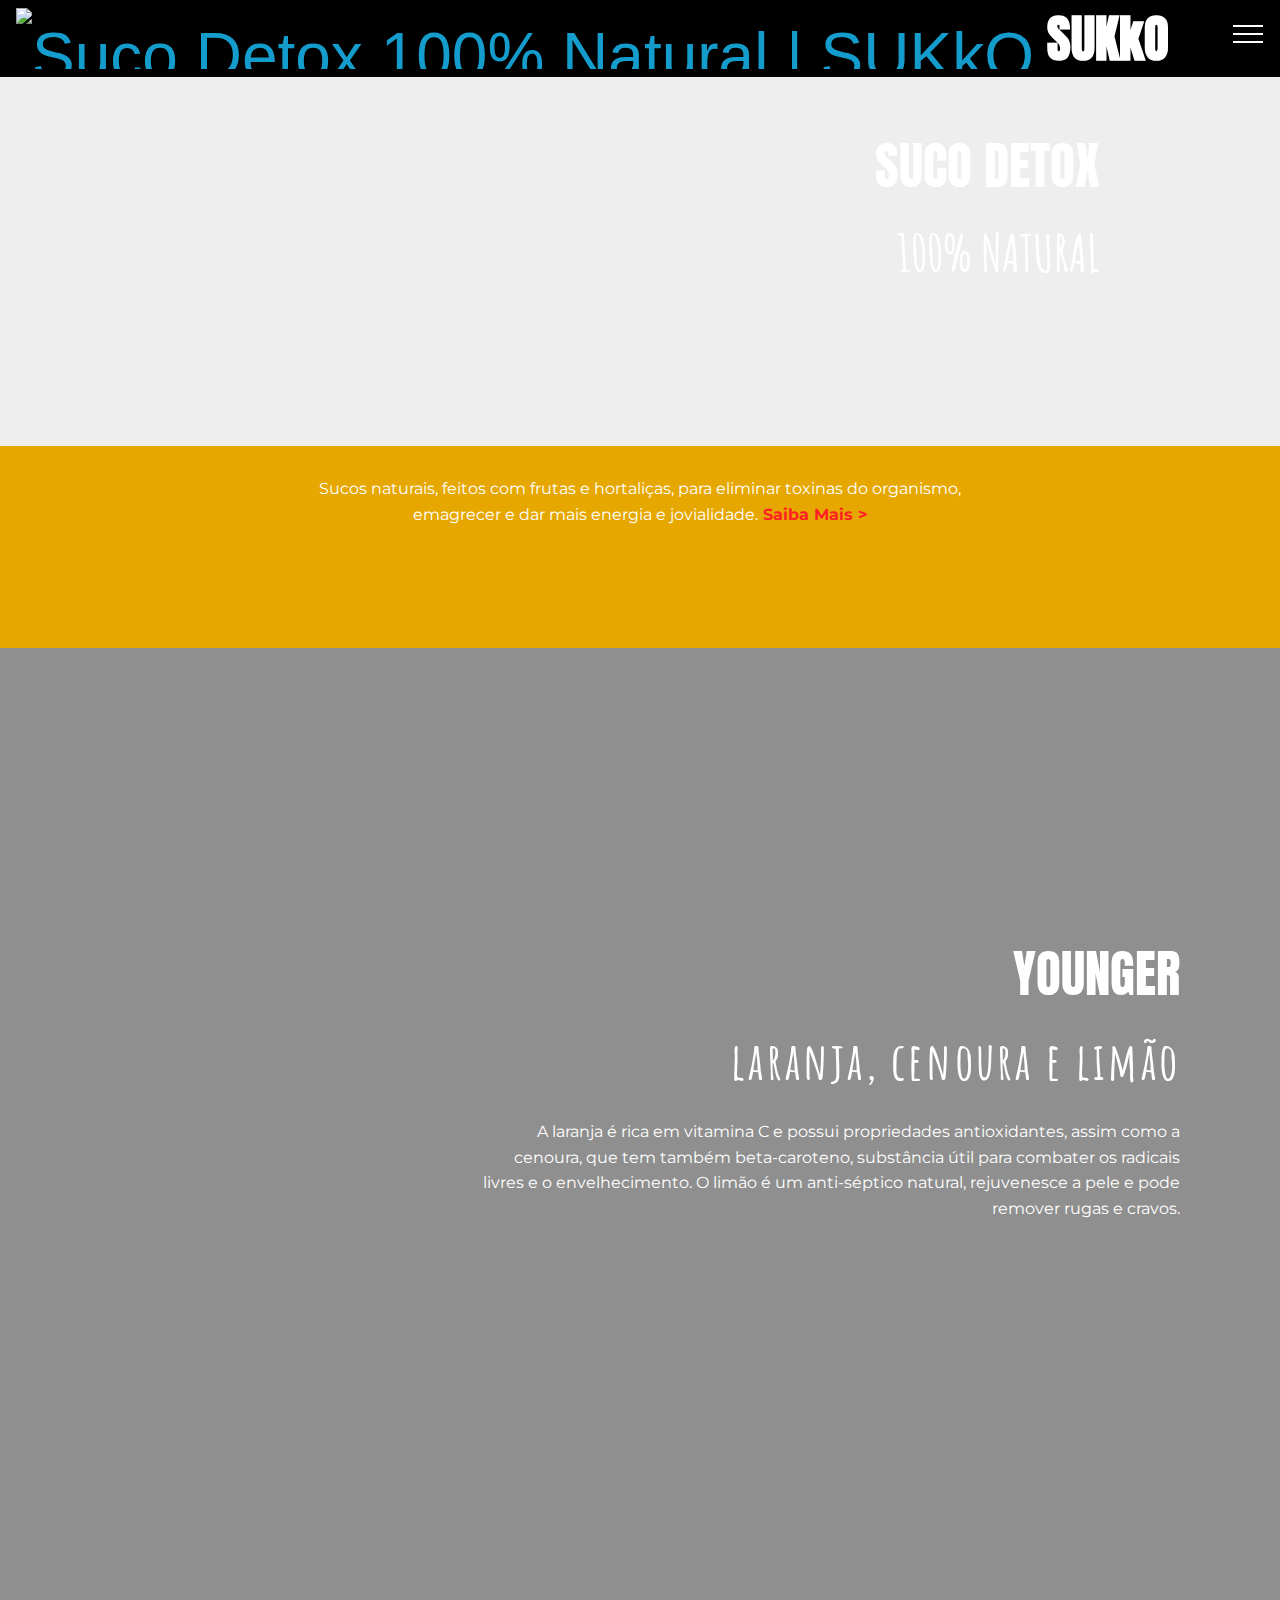
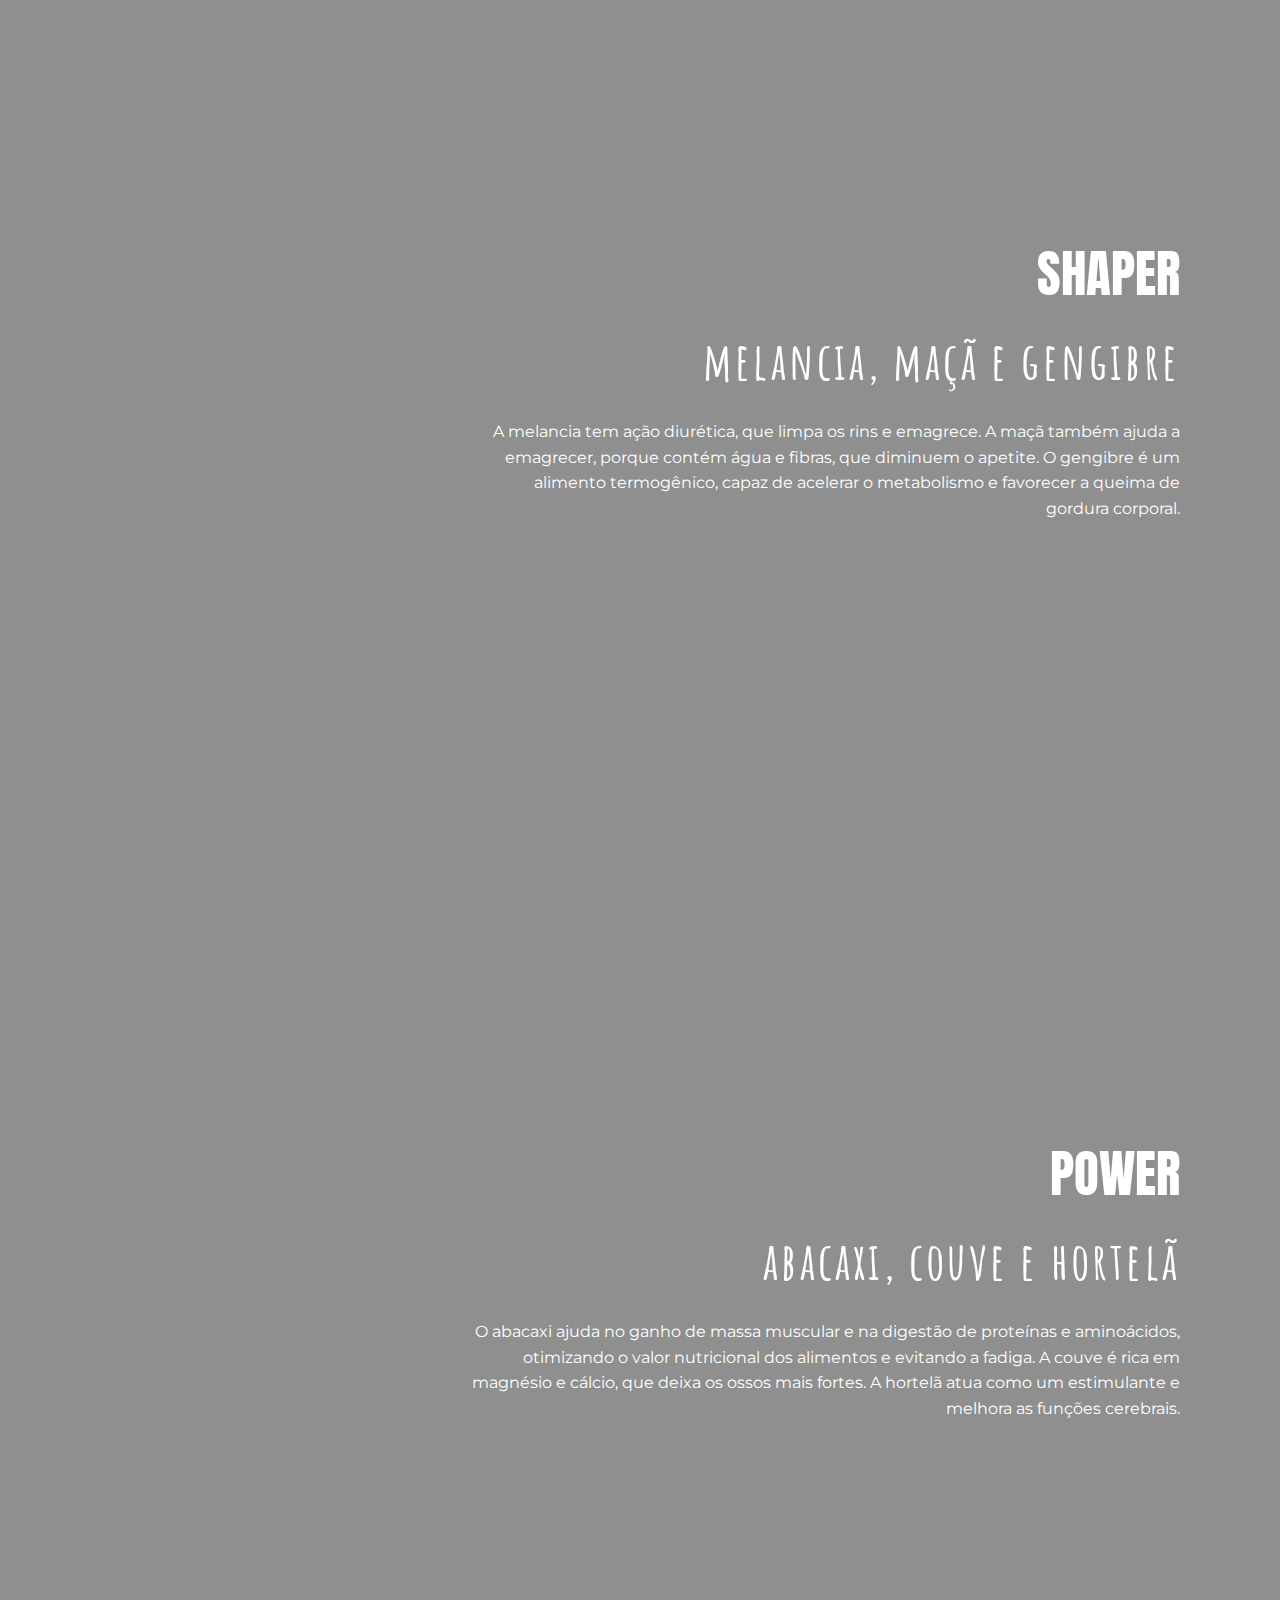
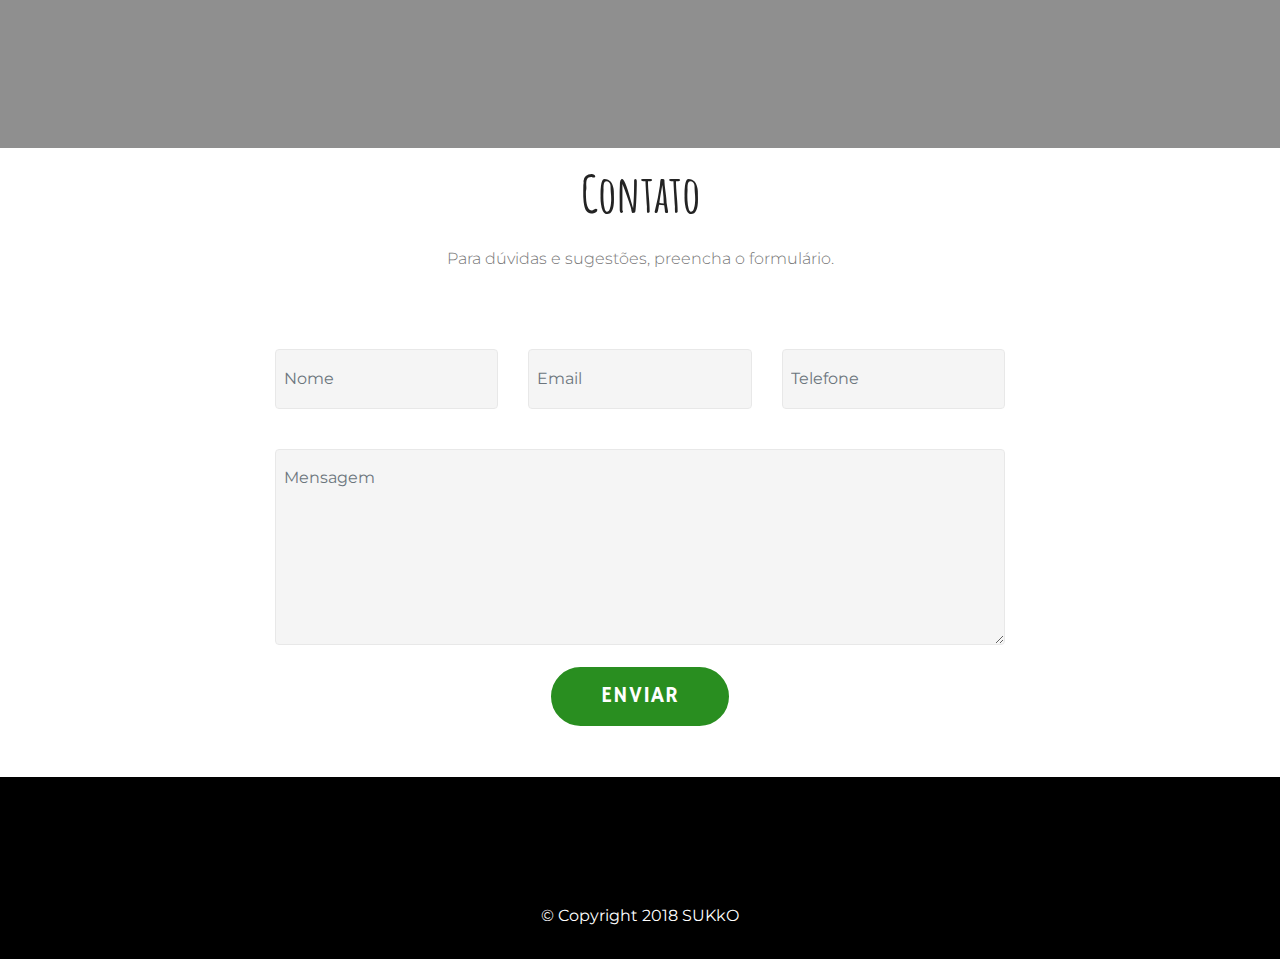
==== commit 0e299e3c: "create github pages" ====
--- a/index.html
+++ b/index.html
@@ -44,18 +44,18 @@
                          <img src="assets/images/sukko-detox-logo.svg" alt="Suco Detox 100% Natural | SUKkO" title="Suco Detox 100% Natural | SUKkO" style="height: 3.8rem;">
                     </a>
                 </span>
-                <span class="navbar-caption-wrap"><a class="navbar-caption text-success display-1" href="index.html">
+                <span class="navbar-caption-wrap"><a class="navbar-caption text-white display-1" href="index.html">
                         SUKkO</a></span>
             </div>
         </div>
         <div class="collapse navbar-collapse" id="navbarSupportedContent">
             <ul class="navbar-nav nav-dropdown" data-app-modern-menu="true"><li class="nav-item dropdown">
-                    <a class="nav-link link text-black display-4" href="index.html" aria-expanded="false">
+                    <a class="nav-link link text-white display-4" href="index.html" aria-expanded="false">
                         
                         início</a>
-                </li><li class="nav-item"><a class="nav-link link text-black display-4" href="index.html#social-buttons2-b" aria-expanded="false">
-                        
-                        seguir</a></li><li class="nav-item"><a class="nav-link link text-black display-4" href="index.html#form1-c" aria-expanded="false">
+                </li><li class="nav-item"><a class="nav-link link text-white display-4" href="index.html#social-buttons2-b" aria-expanded="false">
+                        
+                        seguir</a></li><li class="nav-item"><a class="nav-link link text-white display-4" href="index.html#form1-c" aria-expanded="false">
                         
                         contato</a></li></ul>
             <div class="navbar-buttons mbr-section-btn"><a class="btn btn-sm btn-info display-4" href="index.html#header10-d"><span class="mbri-hearth mbr-iconfont mbr-iconfont-btn"></span>
@@ -69,7 +69,7 @@
     </nav>
 </section>
 
-<section class="engine"><a href="https://mobirise.ws/q">website builder download</a></section><section class="header1 cid-qM39Vu9WLg mbr-parallax-background" id="header1-1">
+<section class="engine"><a href="https://mobirise.ws/o">mobile website builder</a></section><section class="header1 cid-qM39Vu9WLg mbr-parallax-background" id="header1-1">
 
     
 
@@ -188,7 +188,7 @@
             <div class="media-container-column col-lg-8" data-form-type="formoid">
                     <div data-form-alert="" hidden="">Mensagem enviada com sucesso!</div>
             
-                    <form class="mbr-form" action="https://mobirise.com/" method="post" data-form-title="Mobirise Form"><input type="hidden" name="email" data-form-email="true" value="NPTkhRcLymqDXiNeVZPtgj3e6OXLYba21xANKVa+gbCsnNHooCtJyJKltjOypR96R90ejGsbhmfNG21RuMHvj0hmJsAMth0AVJWHQsrdvcYjjMWMH9SHBcmdzLRPO+Vh" data-form-field="Email">
+                    <form class="mbr-form" action="https://mobirise.com/" method="post" data-form-title="Mobirise Form"><input type="hidden" name="email" data-form-email="true" value="nOBfYByS8g746u0b9rnKi4vUZ5rk1mO+BgH5ex+lX42EvsWVmT6pF3UarqdMGNAUBzHnrN0kz0iSvkcGHYzxz0mke2hFoNWwgwMAAyNoiUO4JihifKXyt4JP+7PKK8PC" data-form-field="Email">
                         <div class="row row-sm-offset">
                             <div class="col-md-4 multi-horizontal" data-for="name">
                                 <div class="form-group">
--- a/assets/mobirise/css/mbr-additional.css
+++ b/assets/mobirise/css/mbr-additional.css
@@ -1377,12 +1377,12 @@
 }
 .cid-qM38T0epxg .navbar {
   padding: .5rem 0;
-  background: #ffffff;
+  background: #000000;
   transition: none;
   min-height: 77px;
 }
 .cid-qM38T0epxg .navbar-dropdown.bg-color.transparent.opened {
-  background: #ffffff;
+  background: #000000;
 }
 .cid-qM38T0epxg a {
   font-style: normal;
@@ -1466,7 +1466,7 @@
   padding-bottom: 0;
 }
 .cid-qM38T0epxg .dropdown .dropdown-menu {
-  background: #ffffff;
+  background: #000000;
   display: none;
   position: absolute;
   min-width: 5rem;
@@ -1537,7 +1537,7 @@
   width: 30px;
   height: 2px;
   border-right: 5px;
-  background-color: #000000;
+  background-color: #ffffff;
 }
 .cid-qM38T0epxg button.navbar-toggler .hamburger span:nth-child(1) {
   top: 0;
@@ -1754,7 +1754,7 @@
 }
 .cid-qM38T0epxg .nav-link:hover,
 .cid-qM38T0epxg .dropdown-item:hover {
-  color: #767676 !important;
+  color: #ffffff !important;
 }
 .cid-qM39Vu9WLg {
   padding-top: 135px;
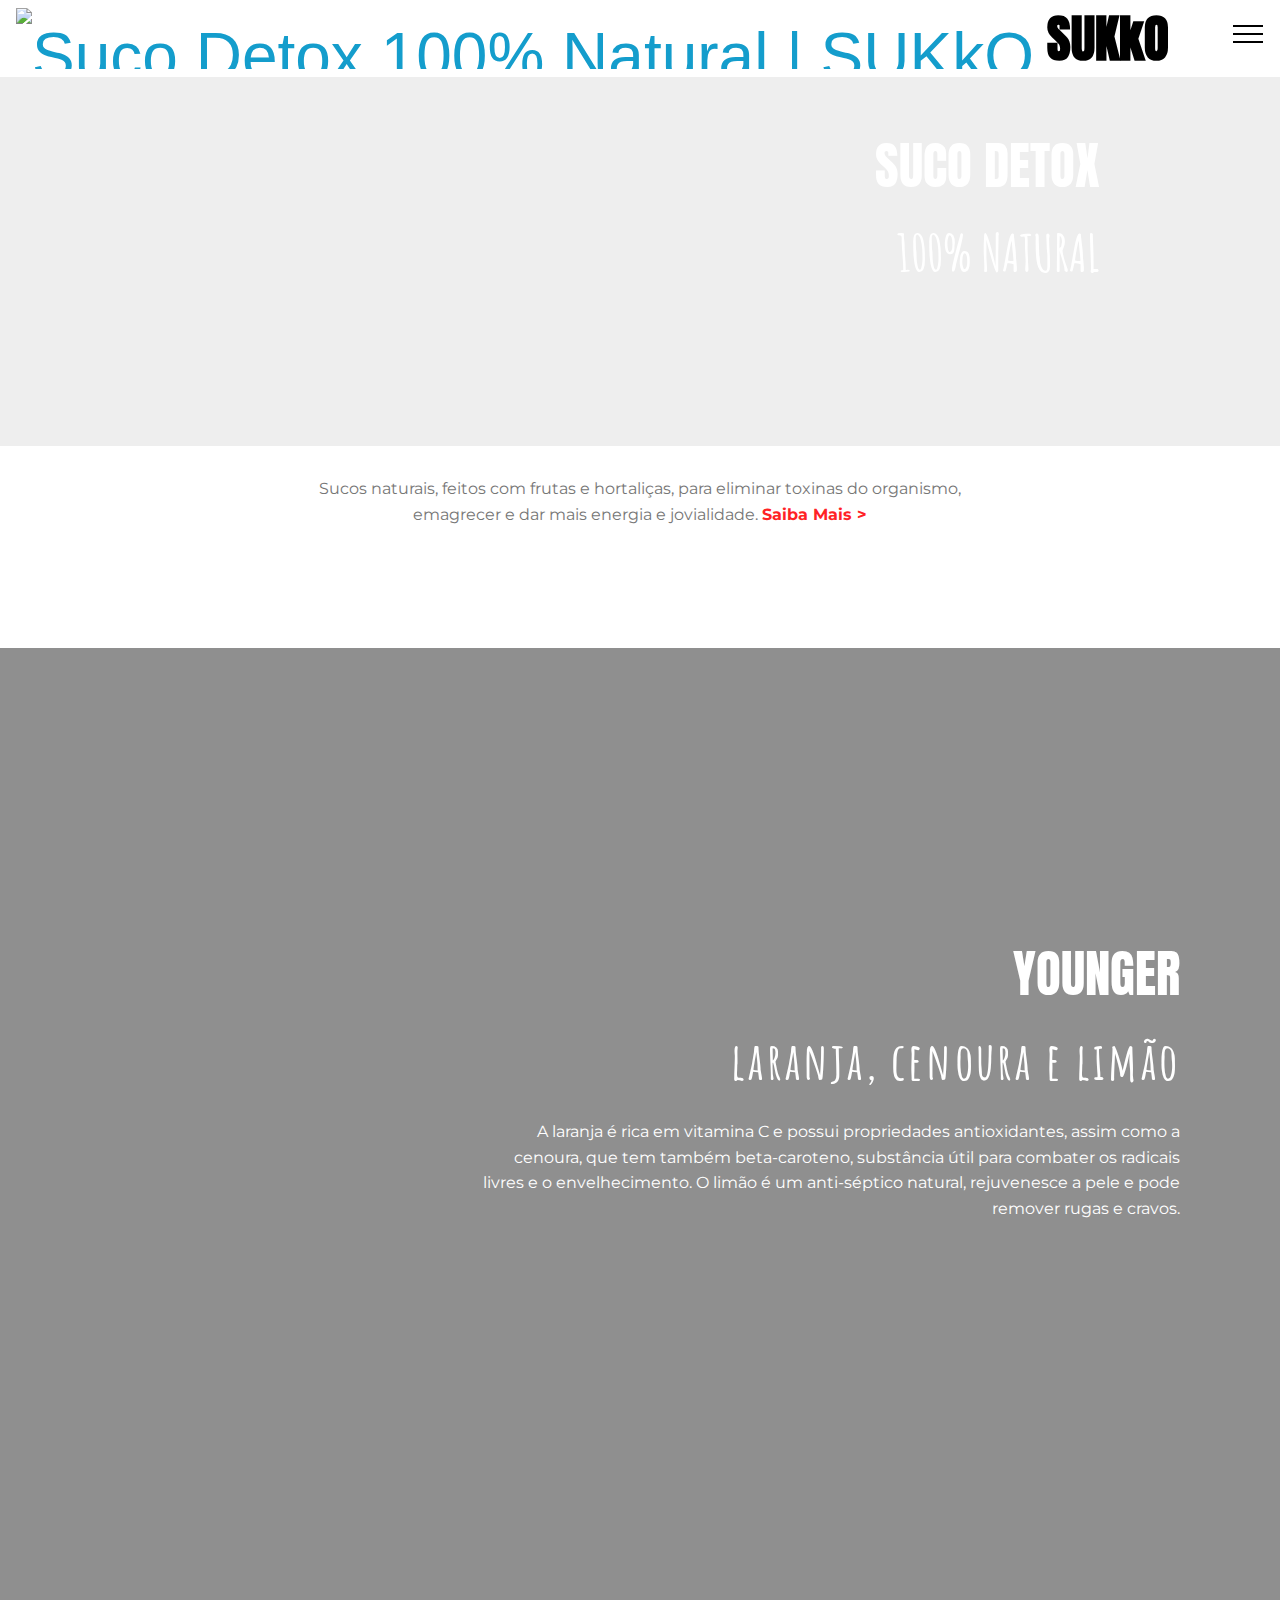
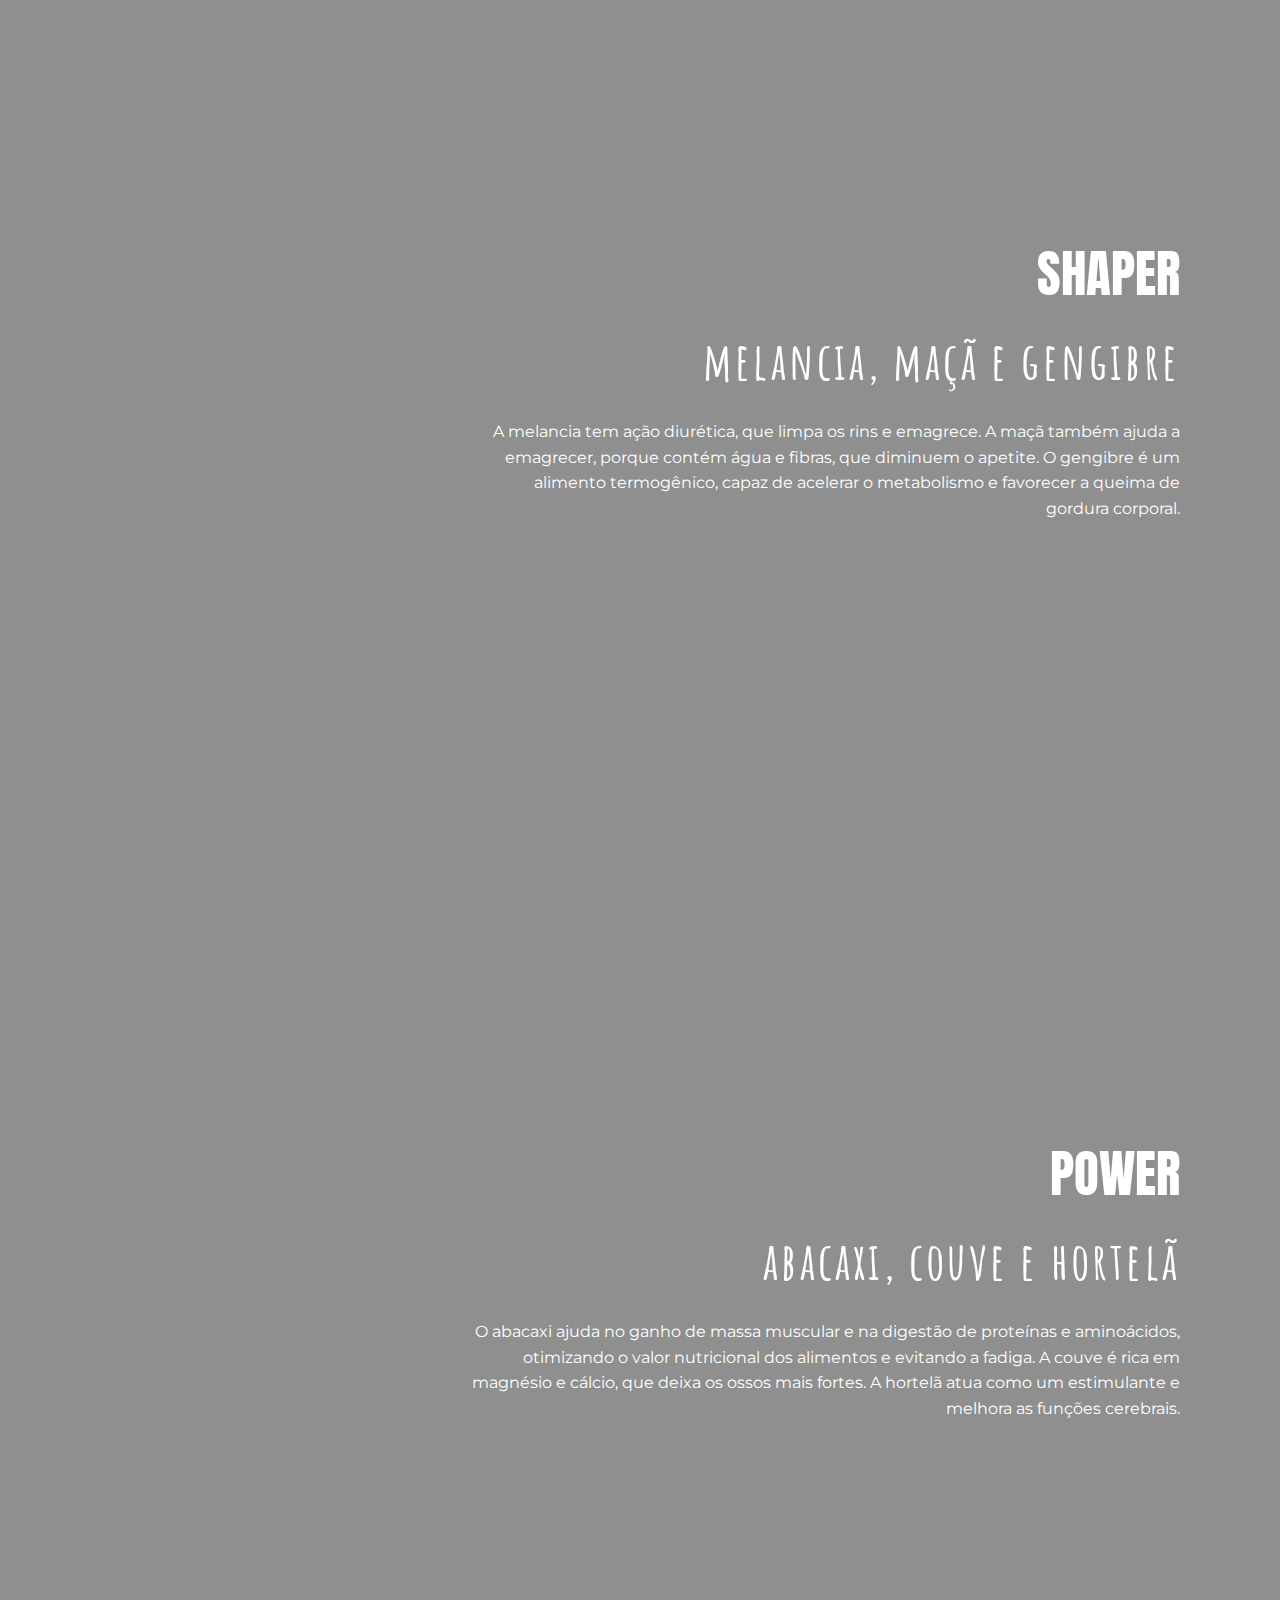
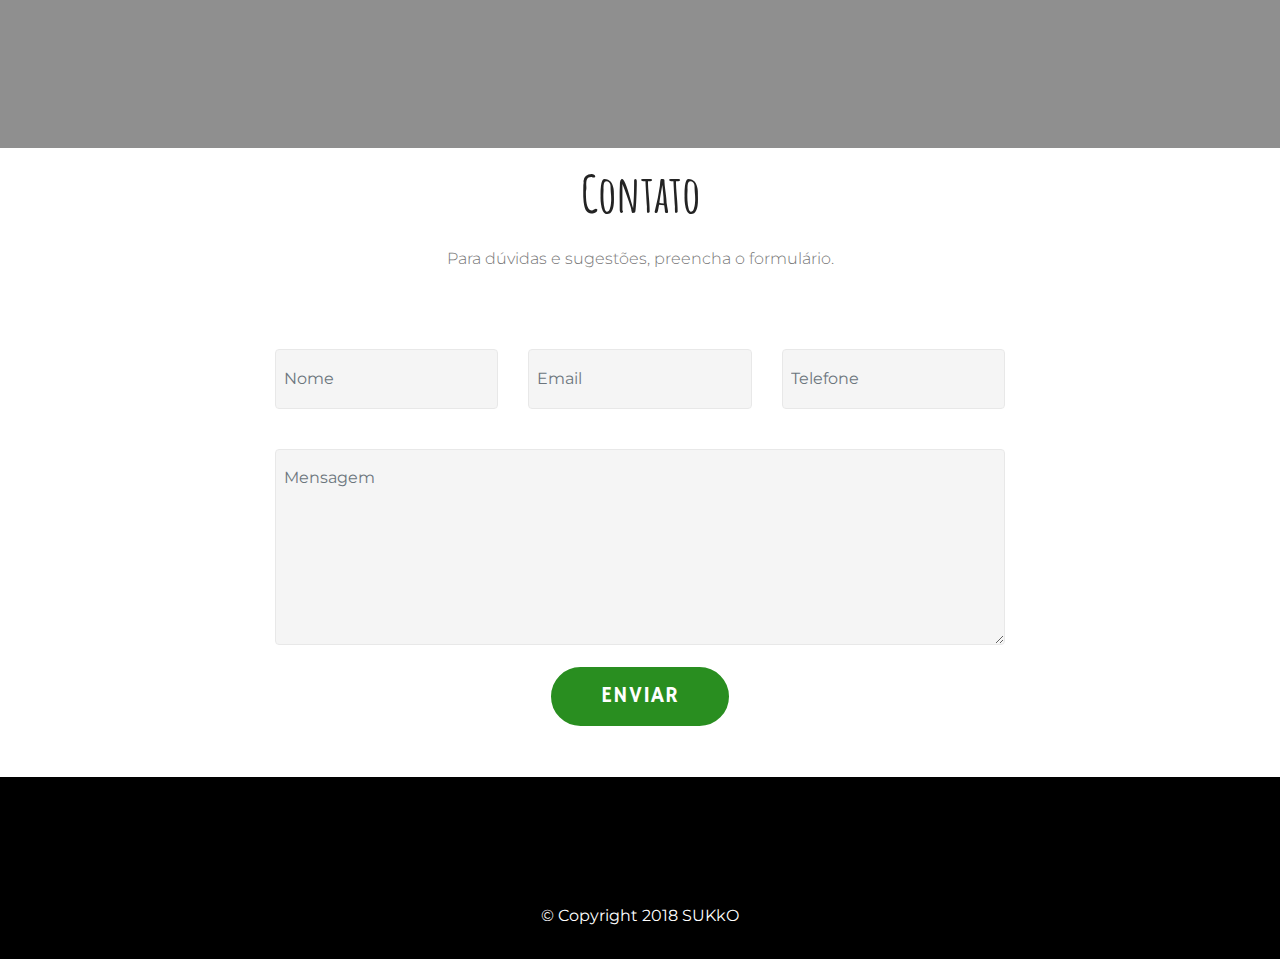
==== commit 9fb5aa8f: "create github pages" ====
--- a/index.html
+++ b/index.html
@@ -44,18 +44,18 @@
                          <img src="assets/images/sukko-detox-logo.svg" alt="Suco Detox 100% Natural | SUKkO" title="Suco Detox 100% Natural | SUKkO" style="height: 3.8rem;">
                     </a>
                 </span>
-                <span class="navbar-caption-wrap"><a class="navbar-caption text-white display-1" href="index.html">
+                <span class="navbar-caption-wrap"><a class="navbar-caption text-success display-1" href="index.html">
                         SUKkO</a></span>
             </div>
         </div>
         <div class="collapse navbar-collapse" id="navbarSupportedContent">
             <ul class="navbar-nav nav-dropdown" data-app-modern-menu="true"><li class="nav-item dropdown">
-                    <a class="nav-link link text-white display-4" href="index.html" aria-expanded="false">
+                    <a class="nav-link link text-success display-4" href="index.html" aria-expanded="false">
                         
                         início</a>
-                </li><li class="nav-item"><a class="nav-link link text-white display-4" href="index.html#social-buttons2-b" aria-expanded="false">
-                        
-                        seguir</a></li><li class="nav-item"><a class="nav-link link text-white display-4" href="index.html#form1-c" aria-expanded="false">
+                </li><li class="nav-item"><a class="nav-link link text-success display-4" href="index.html#social-buttons2-b" aria-expanded="false">
+                        
+                        seguir</a></li><li class="nav-item"><a class="nav-link link text-success display-4" href="index.html#form1-c" aria-expanded="false">
                         
                         contato</a></li></ul>
             <div class="navbar-buttons mbr-section-btn"><a class="btn btn-sm btn-info display-4" href="index.html#header10-d"><span class="mbri-hearth mbr-iconfont mbr-iconfont-btn"></span>
@@ -69,7 +69,7 @@
     </nav>
 </section>
 
-<section class="engine"><a href="https://mobirise.ws/o">mobile website builder</a></section><section class="header1 cid-qM39Vu9WLg mbr-parallax-background" id="header1-1">
+<section class="engine"><a href="https://mobirise.ws/h">make own website</a></section><section class="header1 cid-qM39Vu9WLg mbr-parallax-background" id="header1-1">
 
     
 
@@ -96,8 +96,8 @@
 
     <div class="container">
         <div class="media-container-row">
-            <div class="mbr-text col-12 col-md-8 mbr-fonts-style display-7"><p>Sucos naturais, feitos com frutas e hortaliças, para eliminar toxinas do organismo, emagrecer e dar mais energia e jovialidade.<strong>
- <a href="index.html#header10-d" class="text-warning"><b>Saiba Mais &gt;</b></a></strong></p></div>
+            <div class="mbr-text col-12 col-md-8 mbr-fonts-style display-7"><p>Sucos naturais, feitos com frutas e hortaliças, para eliminar toxinas do organismo, emagrecer e dar mais energia e jovialidade.
+ <a href="index.html#header10-d" class="text-warning"><strong>Saiba Mais &gt;</strong></a></p></div>
         </div>
     </div>
 </section>
@@ -188,7 +188,7 @@
             <div class="media-container-column col-lg-8" data-form-type="formoid">
                     <div data-form-alert="" hidden="">Mensagem enviada com sucesso!</div>
             
-                    <form class="mbr-form" action="https://mobirise.com/" method="post" data-form-title="Mobirise Form"><input type="hidden" name="email" data-form-email="true" value="nOBfYByS8g746u0b9rnKi4vUZ5rk1mO+BgH5ex+lX42EvsWVmT6pF3UarqdMGNAUBzHnrN0kz0iSvkcGHYzxz0mke2hFoNWwgwMAAyNoiUO4JihifKXyt4JP+7PKK8PC" data-form-field="Email">
+                    <form class="mbr-form" action="https://mobirise.com/" method="post" data-form-title="Mobirise Form"><input type="hidden" name="email" data-form-email="true" value="T3kQxQ+vH6sUo5m0VDVUU/mcvXFbY+zRX7RoXICalG3lPiawl2ogLWPfKVlMZtBca4ThBhPU1dgIZqg5CG2s48THOGzdL7jkVqP8YCweovrlcqRuXuCj4YRkM+7jk4f/" data-form-field="Email">
                         <div class="row row-sm-offset">
                             <div class="col-md-4 multi-horizontal" data-for="name">
                                 <div class="form-group">
--- a/assets/mobirise/css/mbr-additional.css
+++ b/assets/mobirise/css/mbr-additional.css
@@ -1377,12 +1377,12 @@
 }
 .cid-qM38T0epxg .navbar {
   padding: .5rem 0;
-  background: #000000;
+  background: #ffffff;
   transition: none;
   min-height: 77px;
 }
 .cid-qM38T0epxg .navbar-dropdown.bg-color.transparent.opened {
-  background: #000000;
+  background: #ffffff;
 }
 .cid-qM38T0epxg a {
   font-style: normal;
@@ -1466,7 +1466,7 @@
   padding-bottom: 0;
 }
 .cid-qM38T0epxg .dropdown .dropdown-menu {
-  background: #000000;
+  background: #ffffff;
   display: none;
   position: absolute;
   min-width: 5rem;
@@ -1537,7 +1537,7 @@
   width: 30px;
   height: 2px;
   border-right: 5px;
-  background-color: #ffffff;
+  background-color: #000000;
 }
 .cid-qM38T0epxg button.navbar-toggler .hamburger span:nth-child(1) {
   top: 0;
@@ -1754,7 +1754,7 @@
 }
 .cid-qM38T0epxg .nav-link:hover,
 .cid-qM38T0epxg .dropdown-item:hover {
-  color: #ffffff !important;
+  color: #767676 !important;
 }
 .cid-qM39Vu9WLg {
   padding-top: 135px;
@@ -1776,7 +1776,7 @@
 .cid-qM3hbuKxIs {
   padding-top: 30px;
   padding-bottom: 105px;
-  background-color: #e6a800;
+  background-color: #ffffff;
 }
 .cid-qM3hbuKxIs .mbr-text,
 .cid-qM3hbuKxIs blockquote {
@@ -1784,7 +1784,7 @@
 }
 .cid-qM3hbuKxIs .mbr-text P {
   text-align: center;
-  color: #ffffff;
+  color: #767676;
 }
 .cid-qM8KPY4s24 {
   background-image: url("../../../assets/images/laranja-1920x1251.jpg");
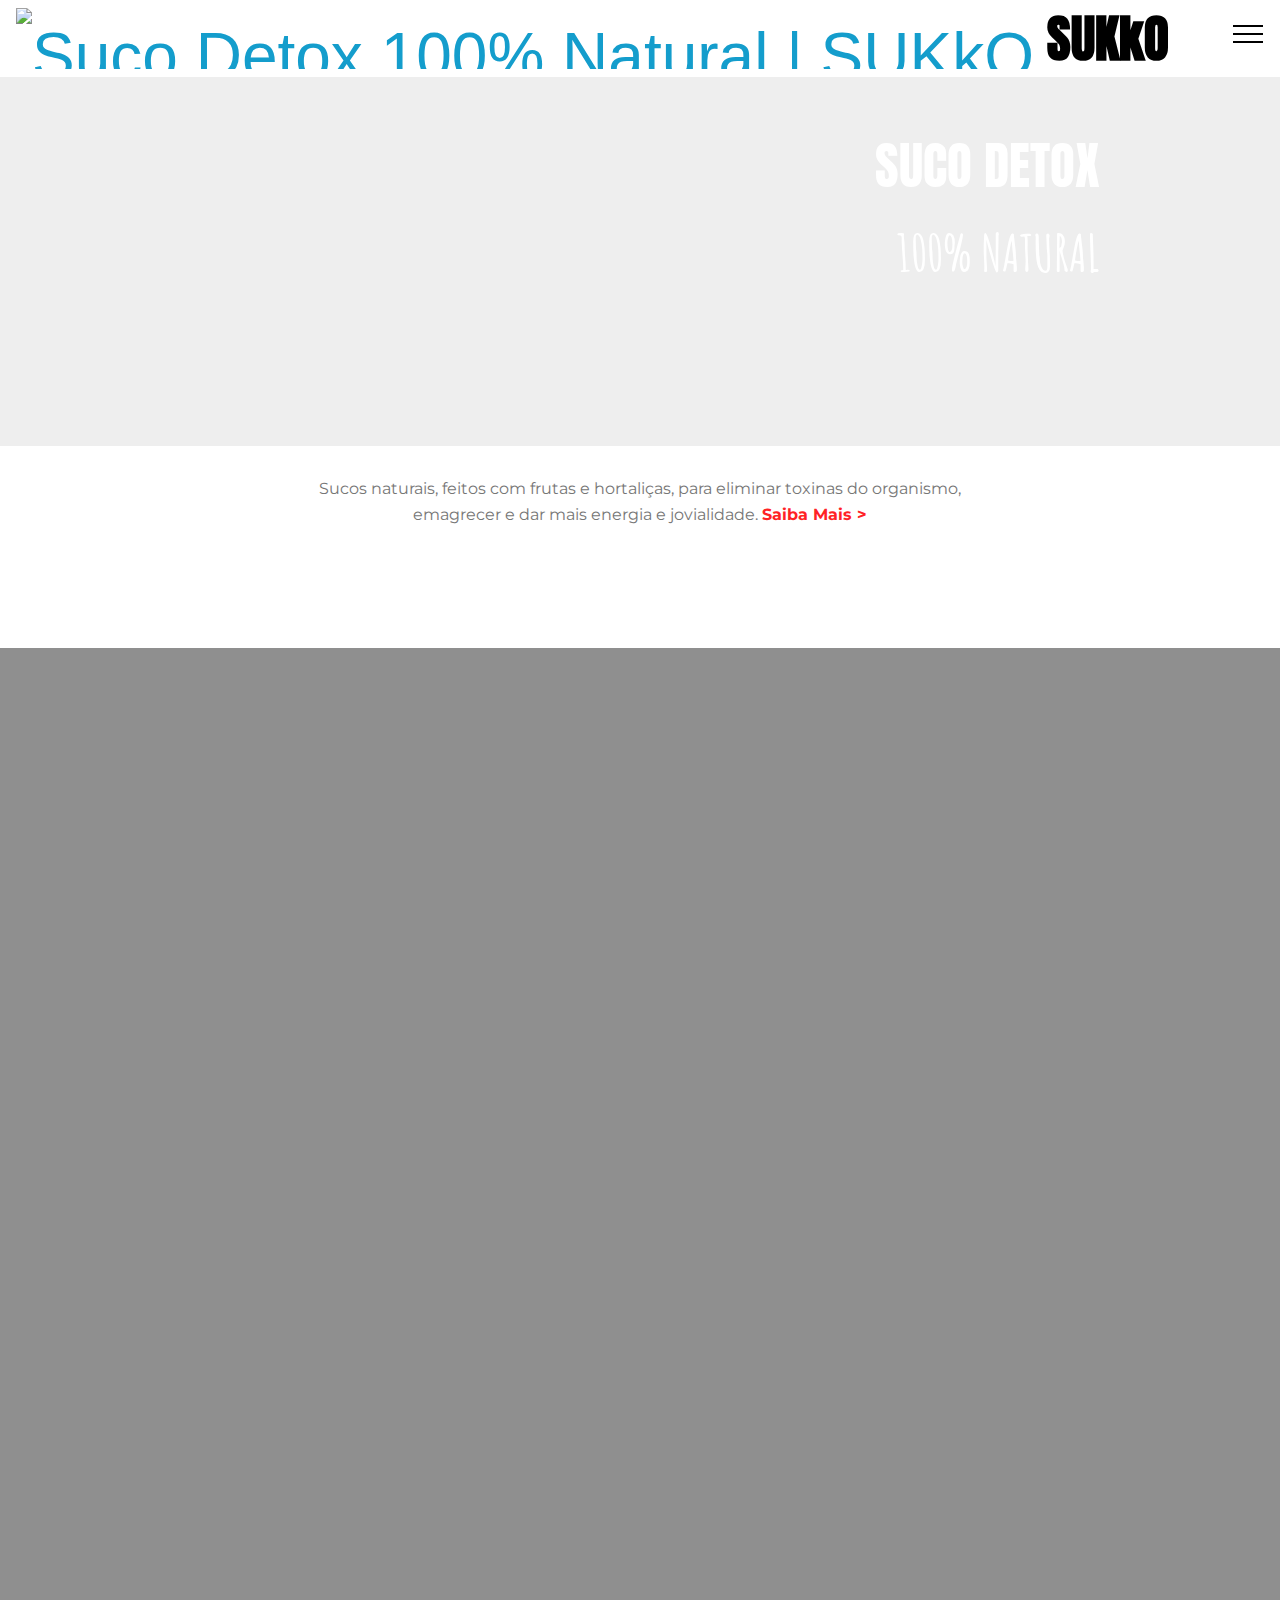
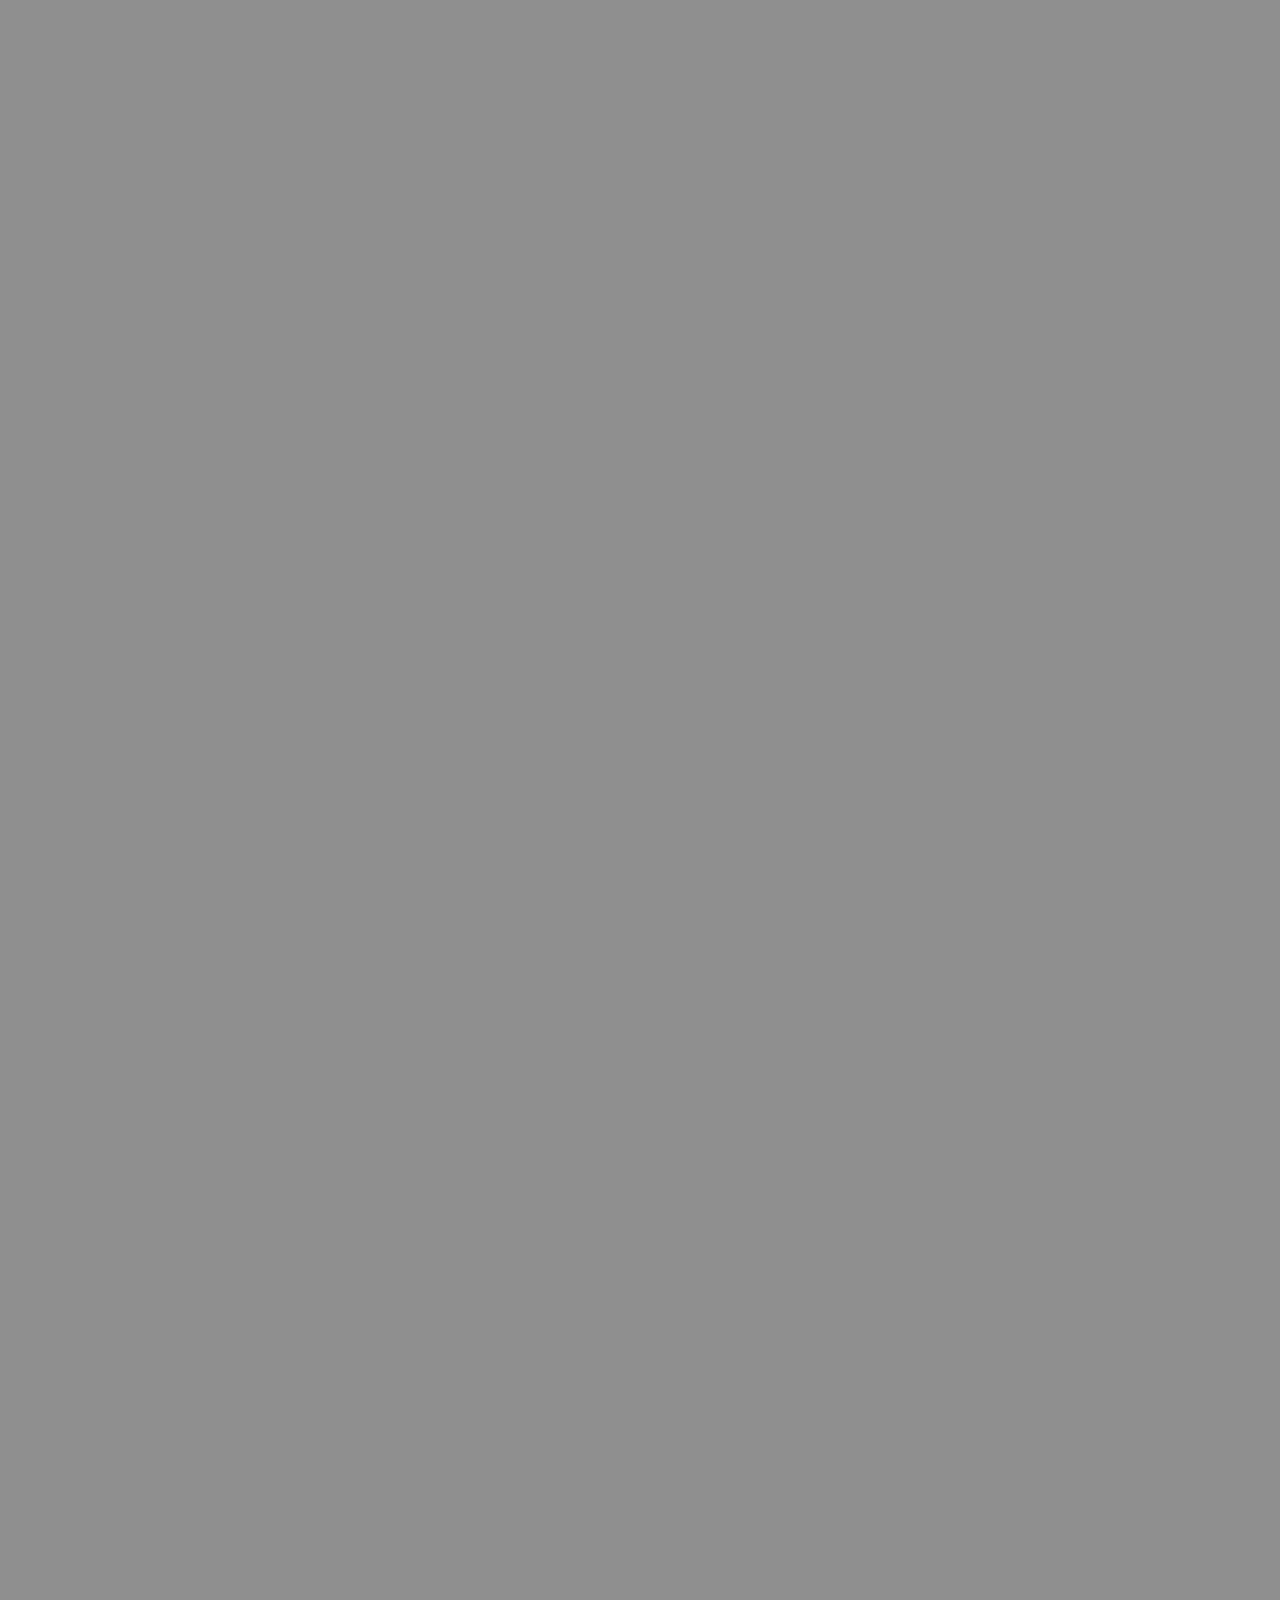
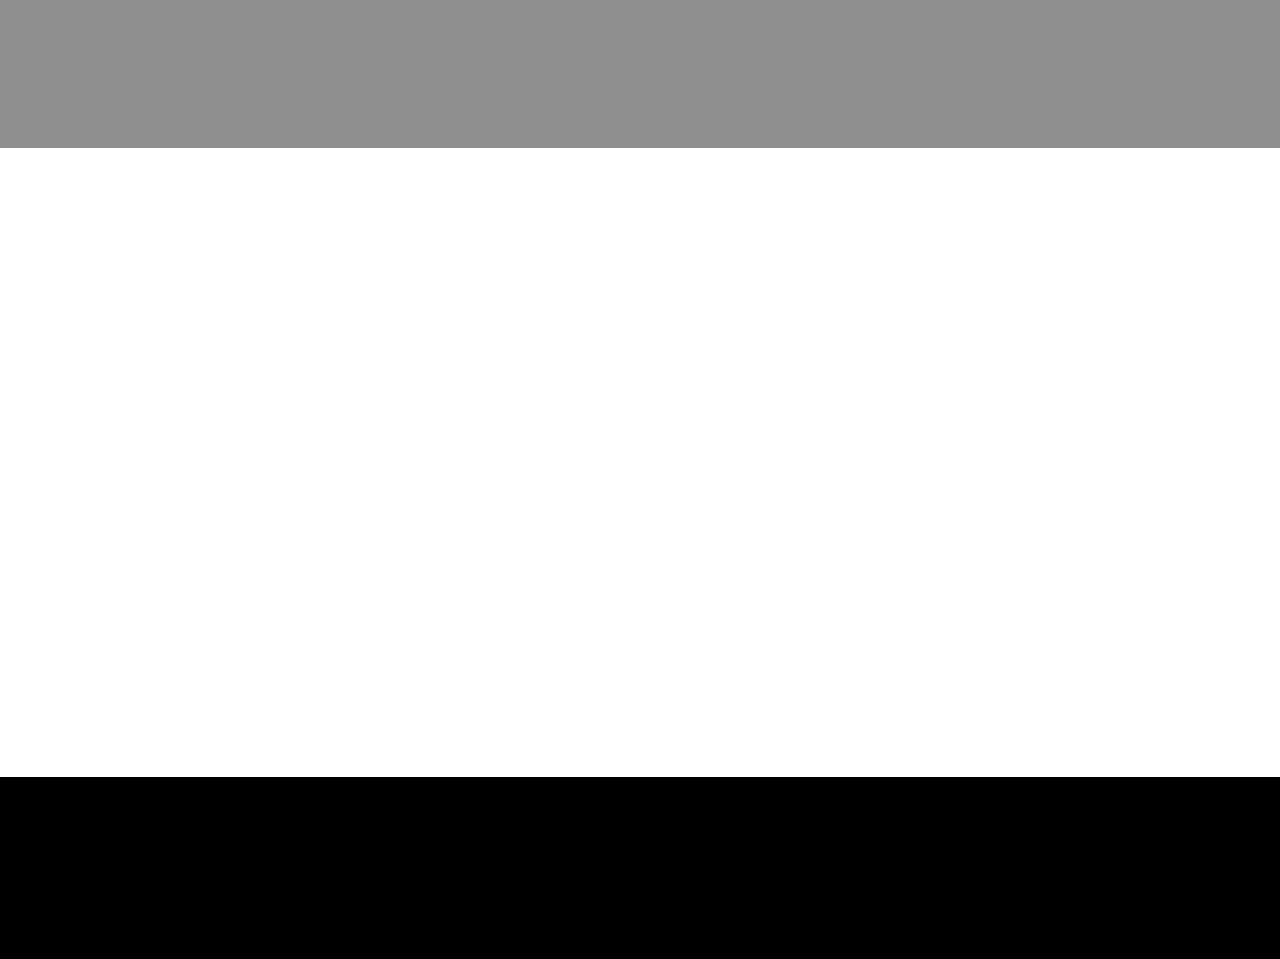
==== commit 5a9493af: "create github pages" ====
--- a/index.html
+++ b/index.html
@@ -15,8 +15,9 @@
   <link rel="stylesheet" href="assets/bootstrap/css/bootstrap.min.css">
   <link rel="stylesheet" href="assets/bootstrap/css/bootstrap-grid.min.css">
   <link rel="stylesheet" href="assets/bootstrap/css/bootstrap-reboot.min.css">
+  <link rel="stylesheet" href="assets/dropdown/css/style.css">
   <link rel="stylesheet" href="assets/socicon/css/styles.css">
-  <link rel="stylesheet" href="assets/dropdown/css/style.css">
+  <link rel="stylesheet" href="assets/animatecss/animate.min.css">
   <link rel="stylesheet" href="assets/theme/css/style.css">
   <link rel="stylesheet" href="assets/mobirise/css/mbr-additional.css" type="text/css">
   
@@ -69,7 +70,7 @@
     </nav>
 </section>
 
-<section class="engine"><a href="https://mobirise.ws/h">make own website</a></section><section class="header1 cid-qM39Vu9WLg mbr-parallax-background" id="header1-1">
+<section class="engine"><a href="https://mobirise.ws/d">best web software</a></section><section class="header1 cid-qM39Vu9WLg mbr-parallax-background" id="header1-1">
 
     
 
@@ -188,7 +189,7 @@
             <div class="media-container-column col-lg-8" data-form-type="formoid">
                     <div data-form-alert="" hidden="">Mensagem enviada com sucesso!</div>
             
-                    <form class="mbr-form" action="https://mobirise.com/" method="post" data-form-title="Mobirise Form"><input type="hidden" name="email" data-form-email="true" value="T3kQxQ+vH6sUo5m0VDVUU/mcvXFbY+zRX7RoXICalG3lPiawl2ogLWPfKVlMZtBca4ThBhPU1dgIZqg5CG2s48THOGzdL7jkVqP8YCweovrlcqRuXuCj4YRkM+7jk4f/" data-form-field="Email">
+                    <form class="mbr-form" action="https://mobirise.com/" method="post" data-form-title="Mobirise Form"><input type="hidden" name="email" data-form-email="true" value="hok1mbdrGsewZFuuSrtuLPfno4ZfNqeMQ6l9J9n1MFSQfhRCA5f51NuDUcbZhXUXv0K6WyOsiy3mpnH51XhzN5mwQKJN9rQCvrpRotqiCmodwJXgUp+DqhykKfvkJC2z" data-form-field="Email">
                         <div class="row row-sm-offset">
                             <div class="col-md-4 multi-horizontal" data-for="name">
                                 <div class="form-group">
@@ -279,13 +280,15 @@
   <script src="assets/tether/tether.min.js"></script>
   <script src="assets/bootstrap/js/bootstrap.min.js"></script>
   <script src="assets/smoothscroll/smooth-scroll.js"></script>
-  <script src="assets/touchswipe/jquery.touch-swipe.min.js"></script>
+  <script src="assets/dropdown/js/script.min.js"></script>
+  <script src="assets/viewportchecker/jquery.viewportchecker.js"></script>
   <script src="assets/parallax/jarallax.min.js"></script>
   <script src="assets/sociallikes/social-likes.js"></script>
-  <script src="assets/dropdown/js/script.min.js"></script>
+  <script src="assets/touchswipe/jquery.touch-swipe.min.js"></script>
   <script src="assets/theme/js/script.js"></script>
   <script src="assets/formoid/formoid.min.js"></script>
   
   
-</body>
+  <input name="animation" type="hidden">
+  </body>
 </html>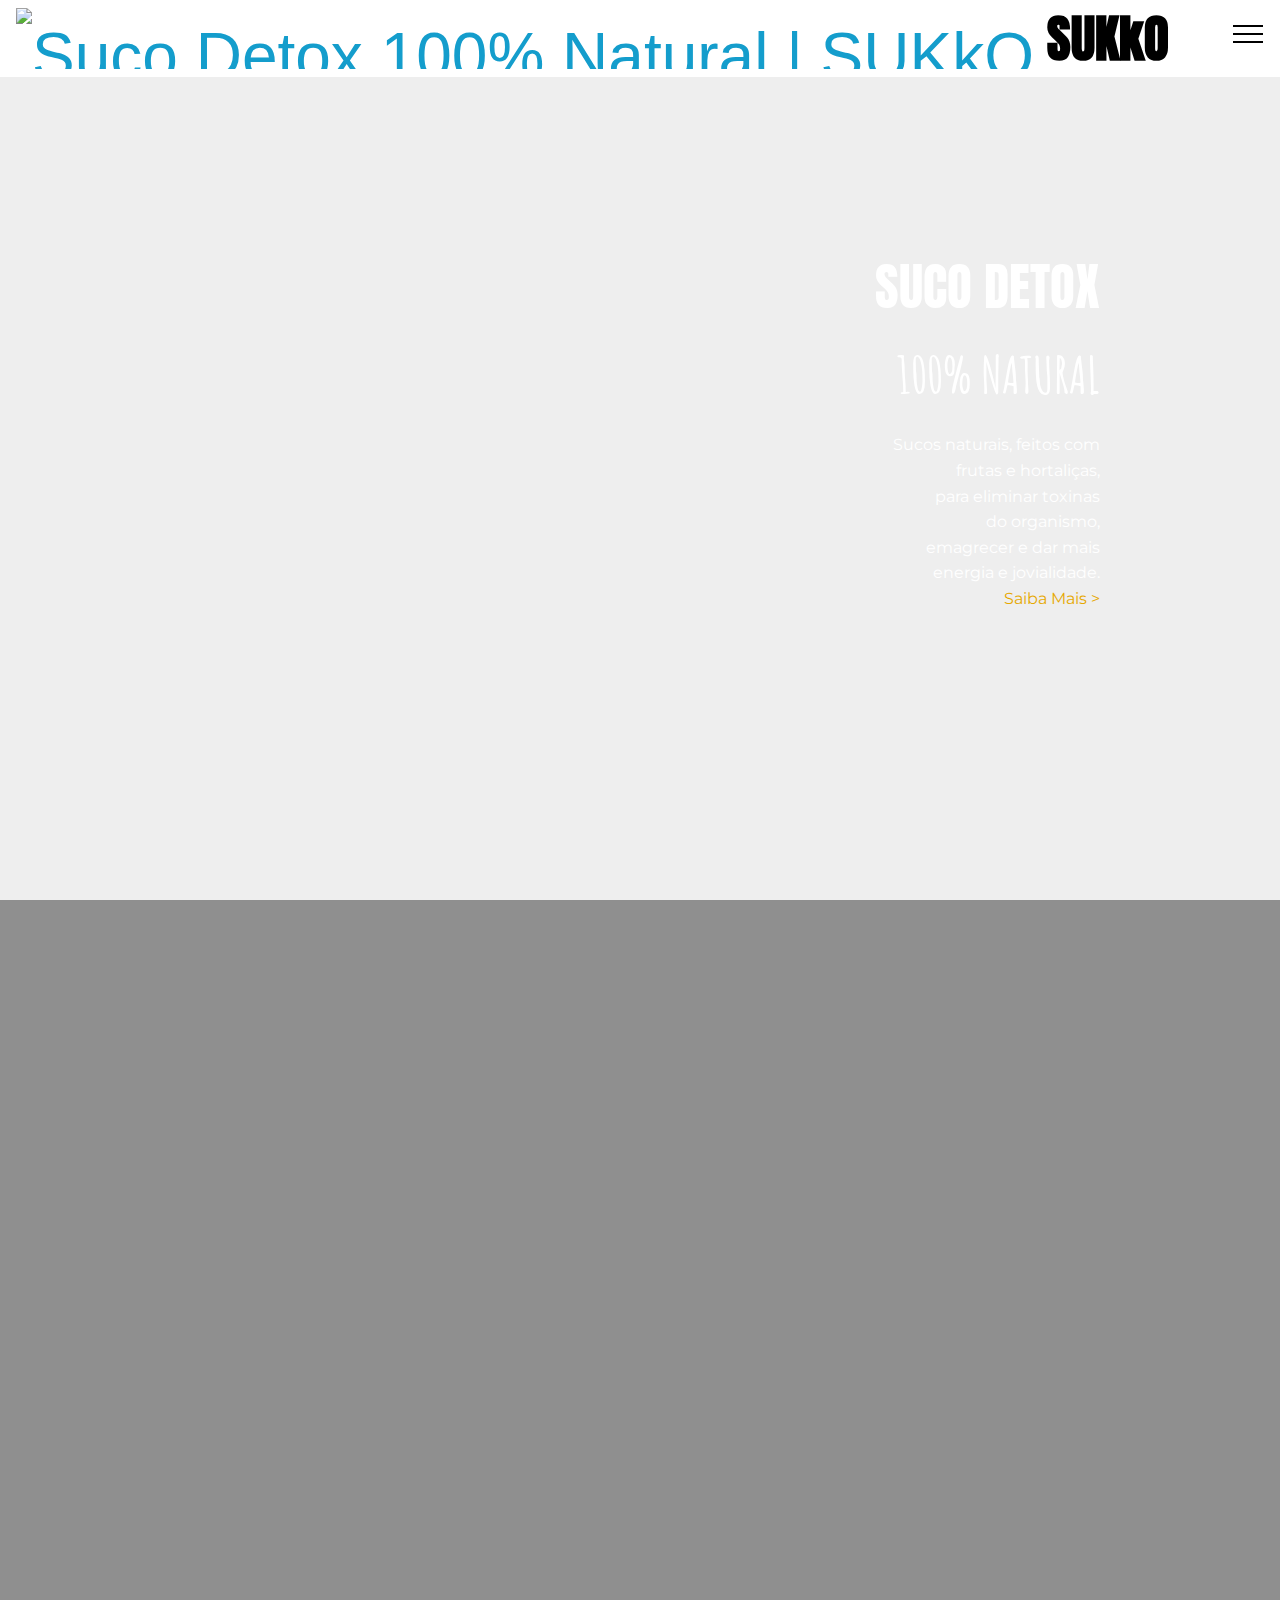
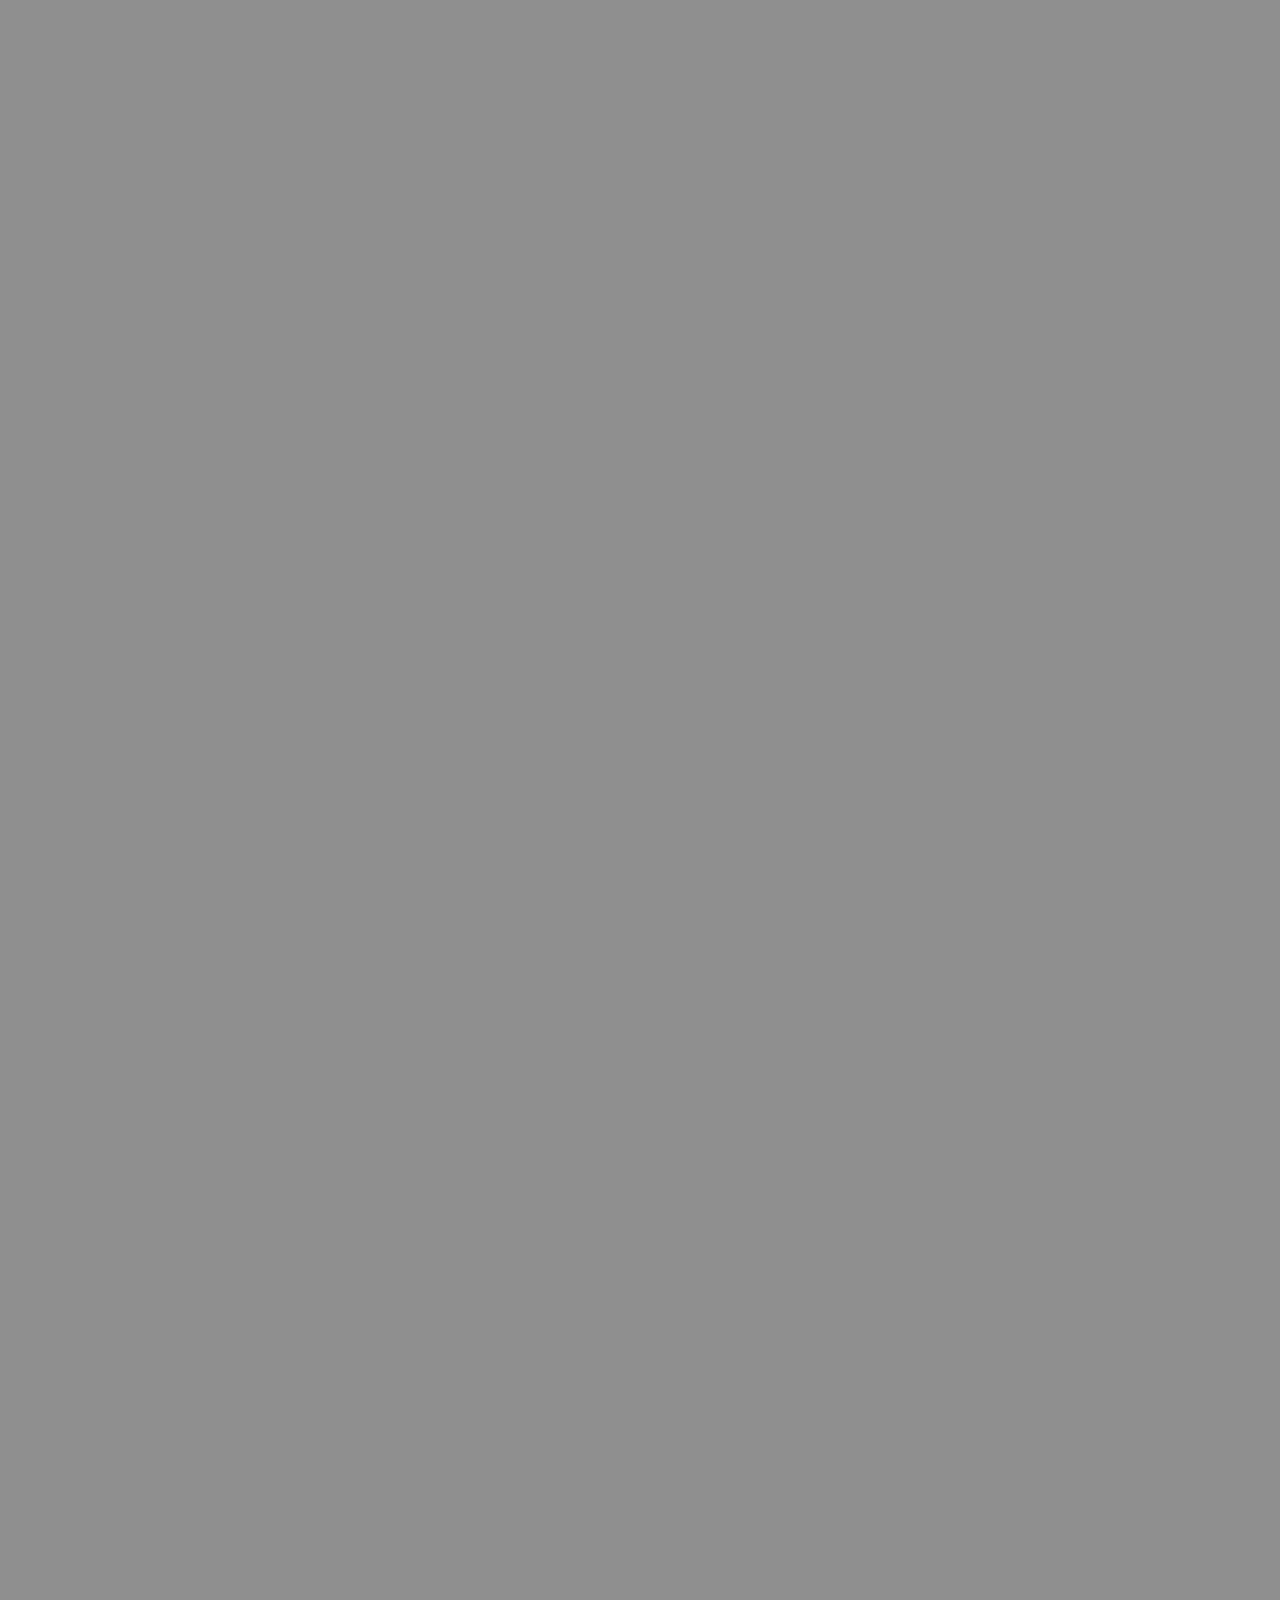
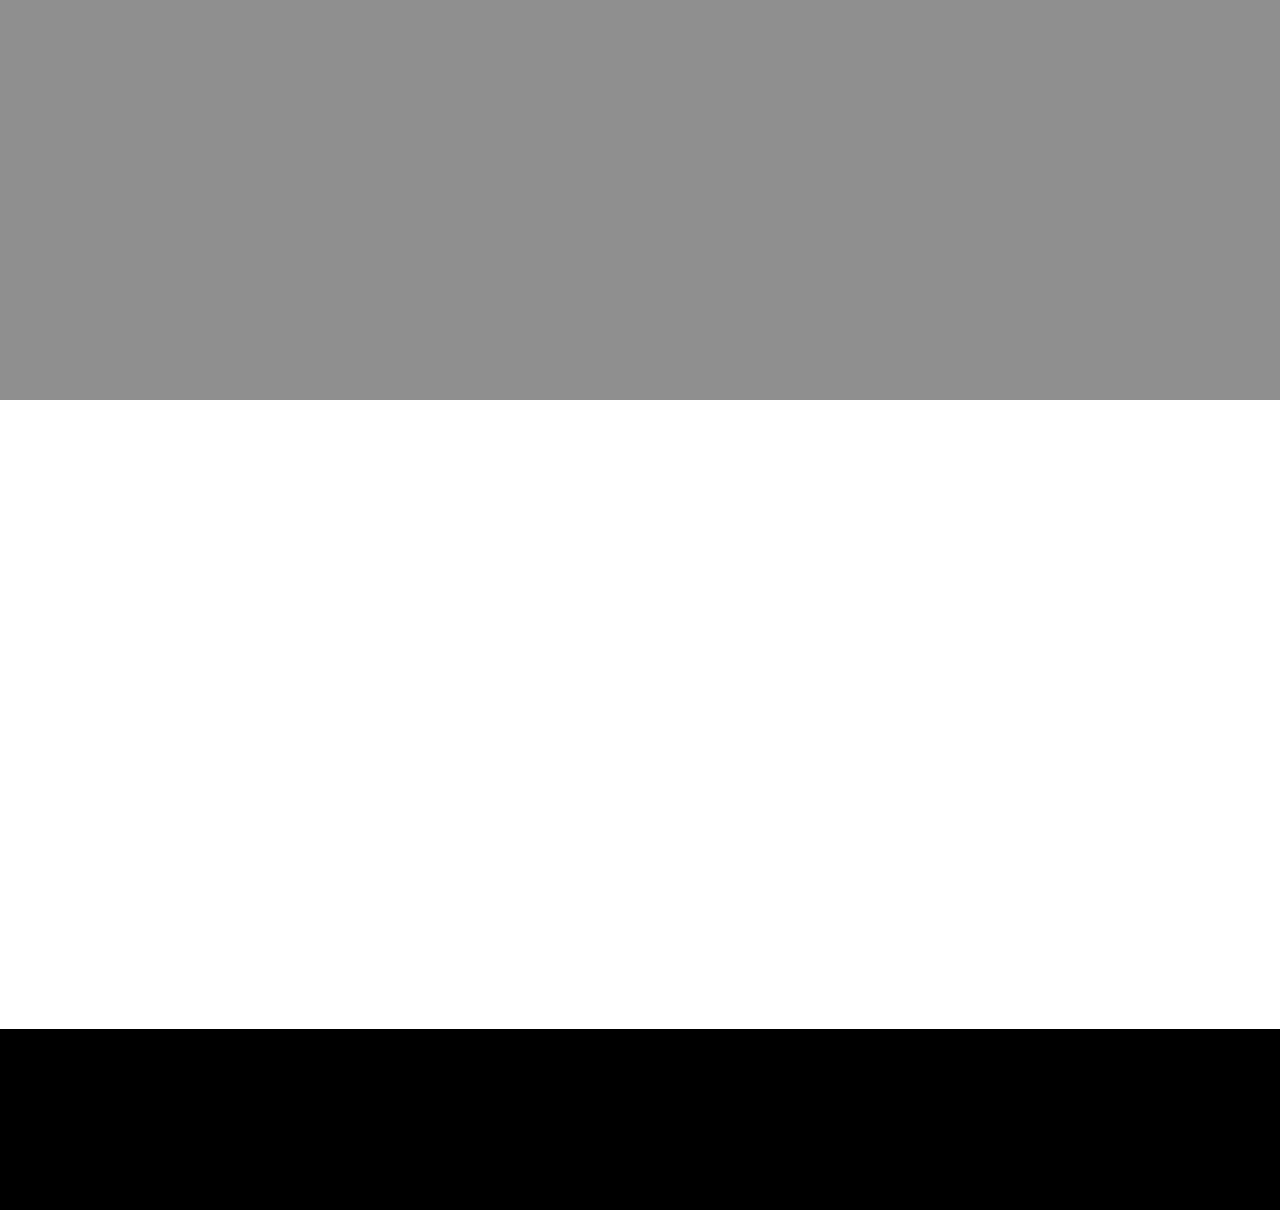
==== commit f7ef824e: "create github pages" ====
--- a/index.html
+++ b/index.html
@@ -1,10 +1,10 @@
 <!DOCTYPE html>
 <html >
 <head>
-  <!-- Site made with Mobirise Website Builder v4.6.3, https://mobirise.com -->
+  <!-- Site made with Mobirise Website Builder v4.6.6, https://mobirise.com -->
   <meta charset="UTF-8">
   <meta http-equiv="X-UA-Compatible" content="IE=edge">
-  <meta name="generator" content="Mobirise v4.6.3, mobirise.com">
+  <meta name="generator" content="Mobirise v4.6.6, mobirise.com">
   <meta name="viewport" content="width=device-width, initial-scale=1, minimum-scale=1">
   <link rel="shortcut icon" href="assets/images/sukko-detox-logo.svg" type="image/x-icon">
   <meta name="description" content="Sucos detox 100% naturais.
@@ -70,7 +70,7 @@
     </nav>
 </section>
 
-<section class="engine"><a href="https://mobirise.ws/d">best web software</a></section><section class="header1 cid-qM39Vu9WLg mbr-parallax-background" id="header1-1">
+<section class="engine"><a href="https://mobirise.ws/j">how to design own website</a></section><section class="header1 cid-qM39Vu9WLg mbr-fullscreen mbr-parallax-background" id="header1-1">
 
     
 
@@ -83,24 +83,12 @@
                     SUCO DETOX</span></h1>
                 <h3 class="mbr-section-subtitle align-center mbr-light pb-3 mbr-fonts-style display-2"><strong>
                     100% NATURAL</strong></h3>
+                <p class="mbr-text align-center pb-3 mbr-fonts-style display-7">Sucos naturais, feitos com<br>frutas e hortaliças,<br>para eliminar toxinas<br>do organismo,<br>emagrecer e dar mais<br>energia e jovialidade.<br><a href="index.html#header10-d" class="text-info">Saiba Mais &gt;</a></p>
                 
-                
-            </div>
-        </div>
-    </div>
-
-</section>
-
-<section class="mbr-section article content1 cid-qM3hbuKxIs" id="content1-4">
-    
-     
-
-    <div class="container">
-        <div class="media-container-row">
-            <div class="mbr-text col-12 col-md-8 mbr-fonts-style display-7"><p>Sucos naturais, feitos com frutas e hortaliças, para eliminar toxinas do organismo, emagrecer e dar mais energia e jovialidade.
- <a href="index.html#header10-d" class="text-warning"><strong>Saiba Mais &gt;</strong></a></p></div>
-        </div>
-    </div>
+            </div>
+        </div>
+    </div>
+
 </section>
 
 <section class="header10 cid-qM8KPY4s24 mbr-fullscreen mbr-parallax-background" id="header10-d">
@@ -189,7 +177,7 @@
             <div class="media-container-column col-lg-8" data-form-type="formoid">
                     <div data-form-alert="" hidden="">Mensagem enviada com sucesso!</div>
             
-                    <form class="mbr-form" action="https://mobirise.com/" method="post" data-form-title="Mobirise Form"><input type="hidden" name="email" data-form-email="true" value="hok1mbdrGsewZFuuSrtuLPfno4ZfNqeMQ6l9J9n1MFSQfhRCA5f51NuDUcbZhXUXv0K6WyOsiy3mpnH51XhzN5mwQKJN9rQCvrpRotqiCmodwJXgUp+DqhykKfvkJC2z" data-form-field="Email">
+                    <form class="mbr-form" action="https://mobirise.com/" method="post" data-form-title="Mobirise Form"><input type="hidden" name="email" data-form-email="true" value="w1XsKJhJTRLsjevsPTmpPijeZVVwEcrFbJk68tjDSLGwcK3pwjUNUjvEPosbJEm9VvLT/ztM7E8wuh5yatOjSttw0CUcXrwPVLHuzZQ0Q5YqvR6pYqJJhkdrvkZLitRH" data-form-field="Email">
                         <div class="row row-sm-offset">
                             <div class="col-md-4 multi-horizontal" data-for="name">
                                 <div class="form-group">
--- a/assets/mobirise/css/mbr-additional.css
+++ b/assets/mobirise/css/mbr-additional.css
@@ -589,7 +589,7 @@
 }
 /* Scroll to top button*/
 .scrollToTop_wraper {
-  opacity: 0 !important;
+  display: none;
 }
 #scrollToTop a i:before {
   content: '';
@@ -1757,8 +1757,6 @@
   color: #767676 !important;
 }
 .cid-qM39Vu9WLg {
-  padding-top: 135px;
-  padding-bottom: 135px;
   background-image: url("../../../assets/images/mbr-1620x1080.jpg");
 }
 .cid-qM39Vu9WLg H1 {
@@ -1773,18 +1771,8 @@
 .cid-qM39Vu9WLg SPAN {
   color: #ffffff;
 }
-.cid-qM3hbuKxIs {
-  padding-top: 30px;
-  padding-bottom: 105px;
-  background-color: #ffffff;
-}
-.cid-qM3hbuKxIs .mbr-text,
-.cid-qM3hbuKxIs blockquote {
-  color: #767676;
-}
-.cid-qM3hbuKxIs .mbr-text P {
-  text-align: center;
-  color: #767676;
+.cid-qM39Vu9WLg P {
+  text-align: right;
 }
 .cid-qM8KPY4s24 {
   background-image: url("../../../assets/images/laranja-1920x1251.jpg");
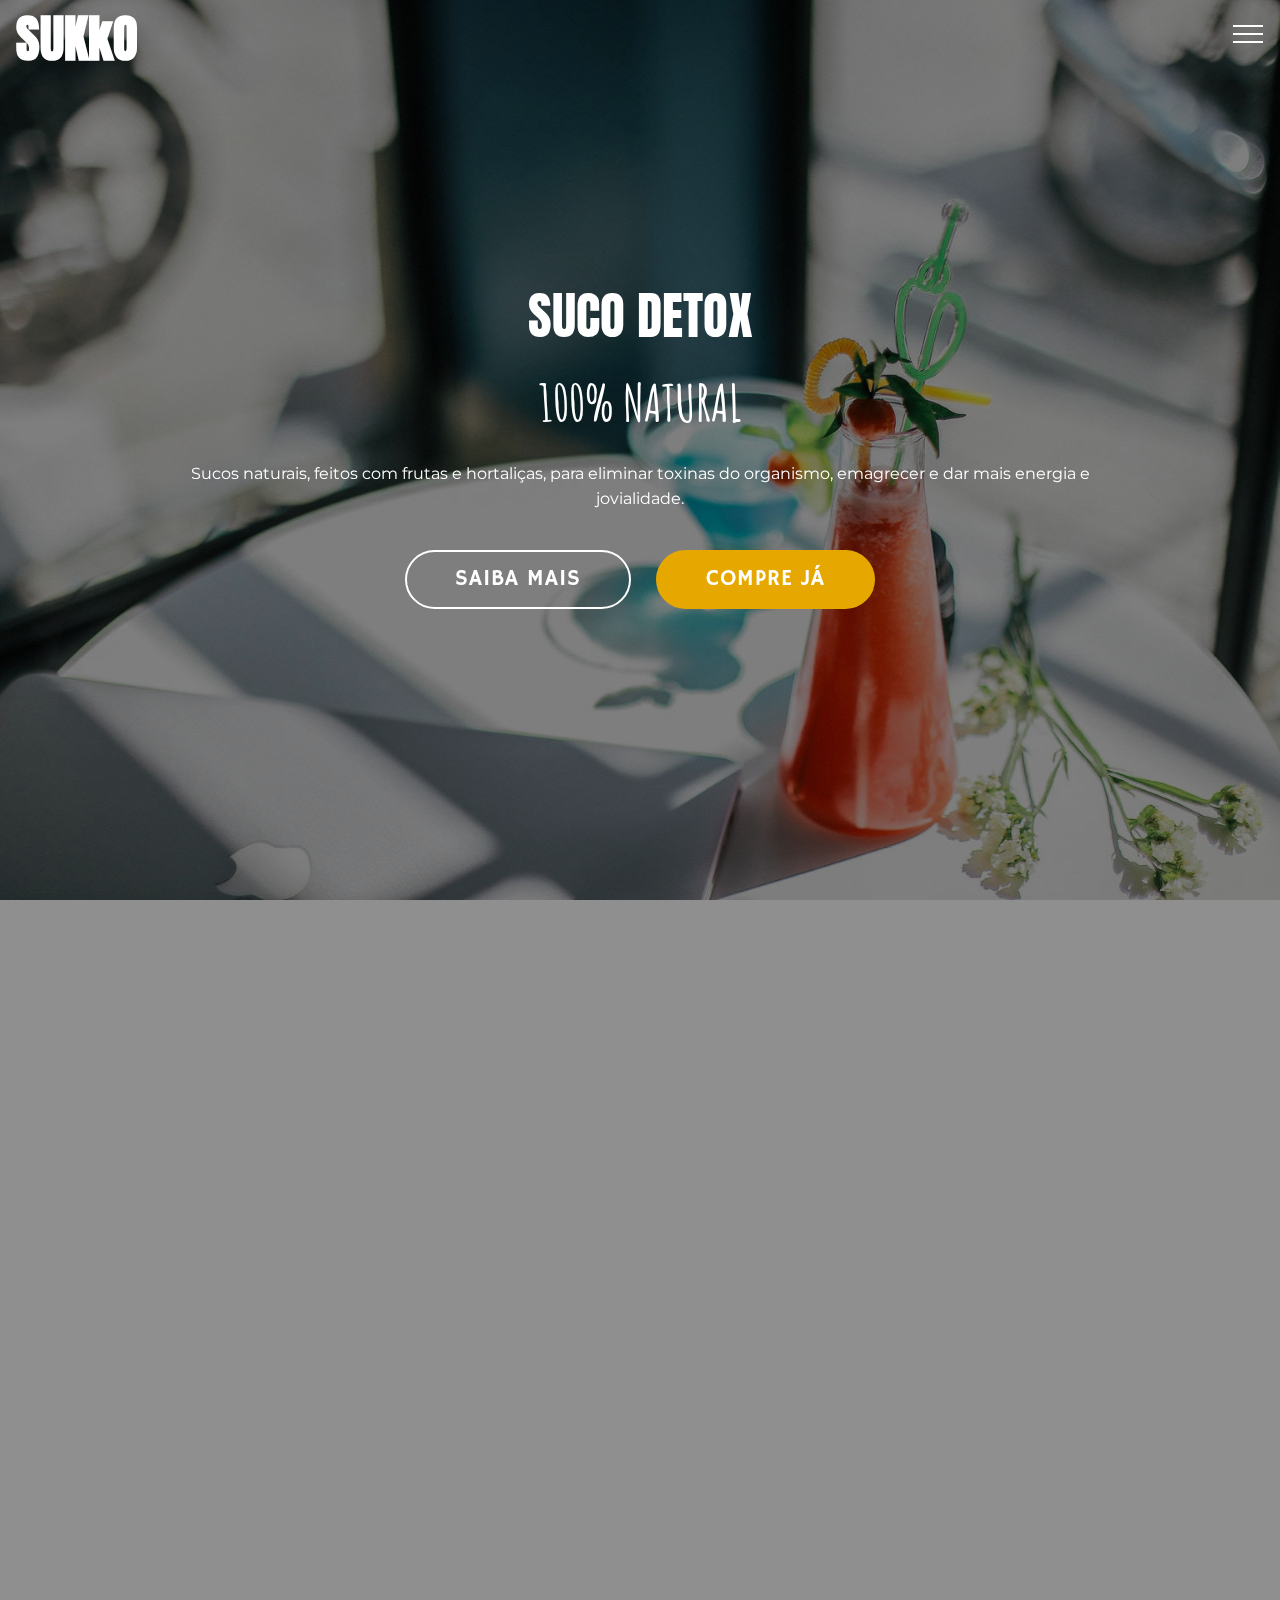
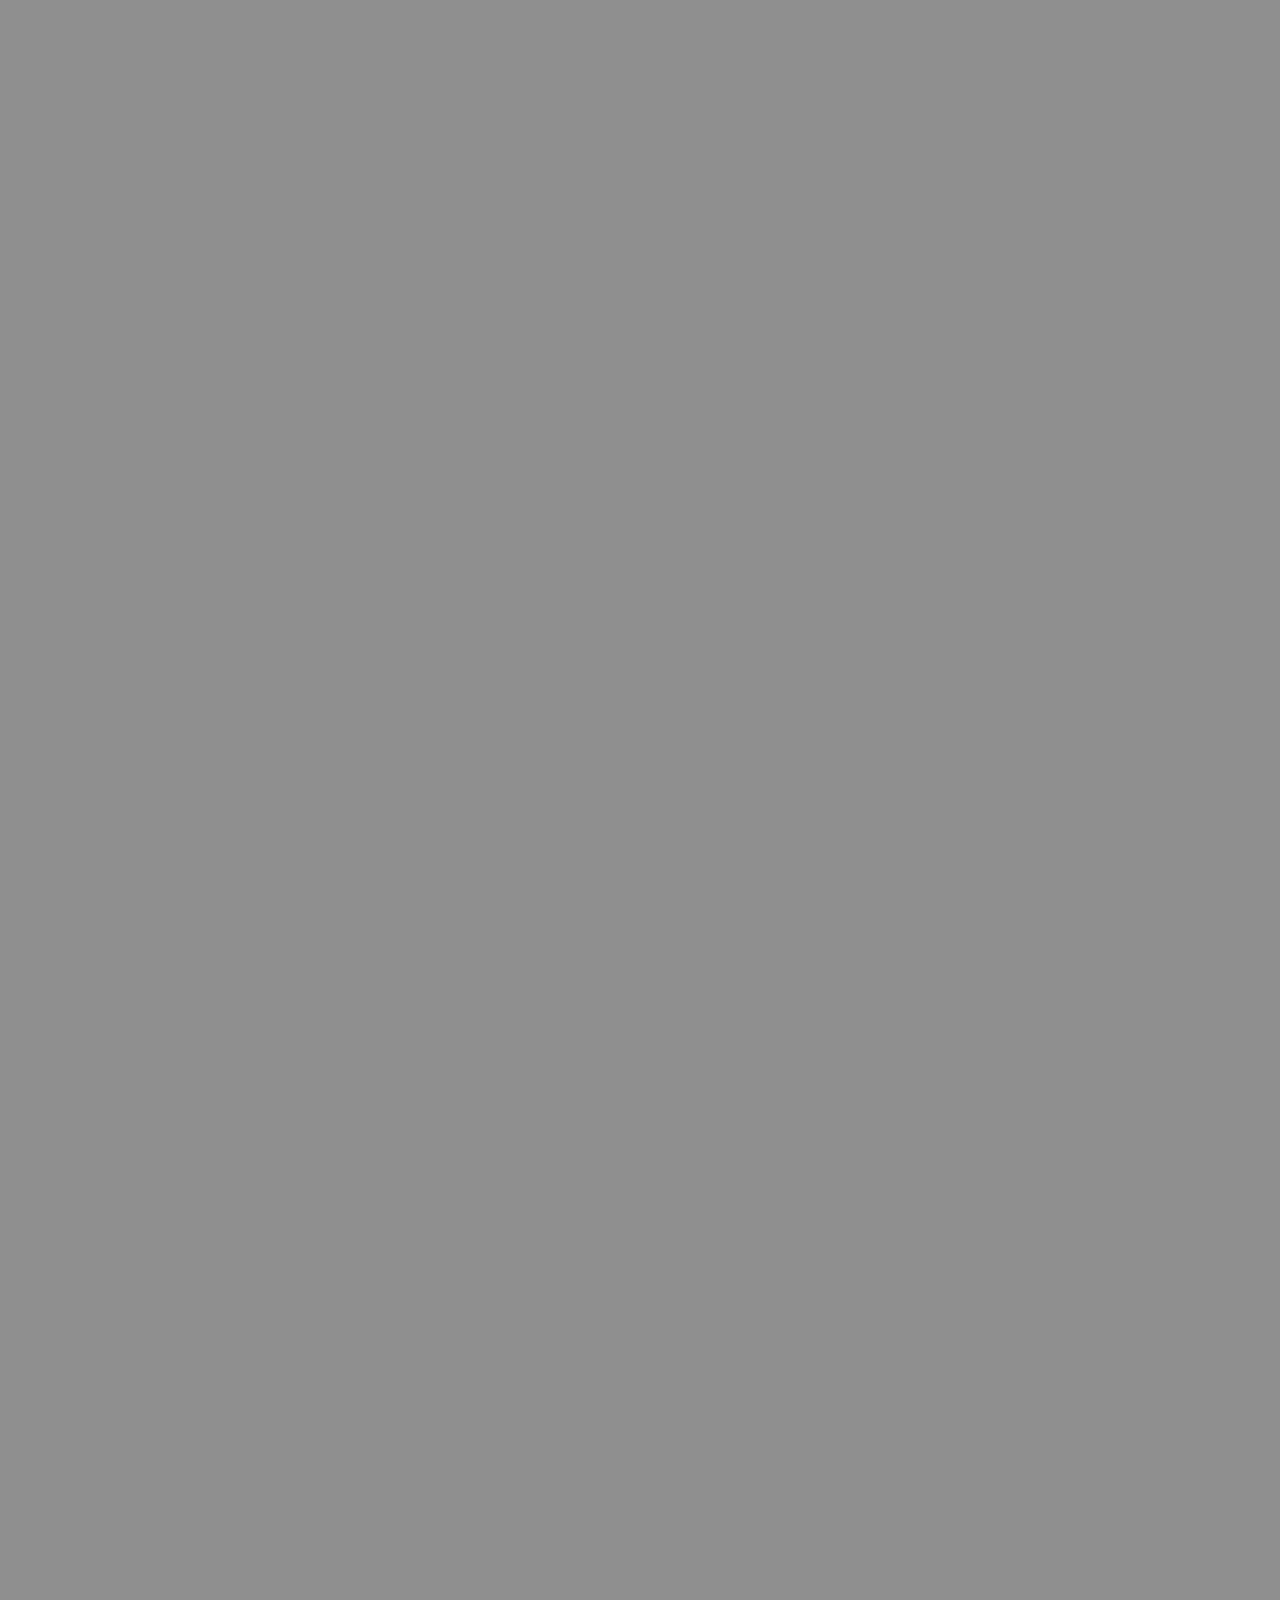
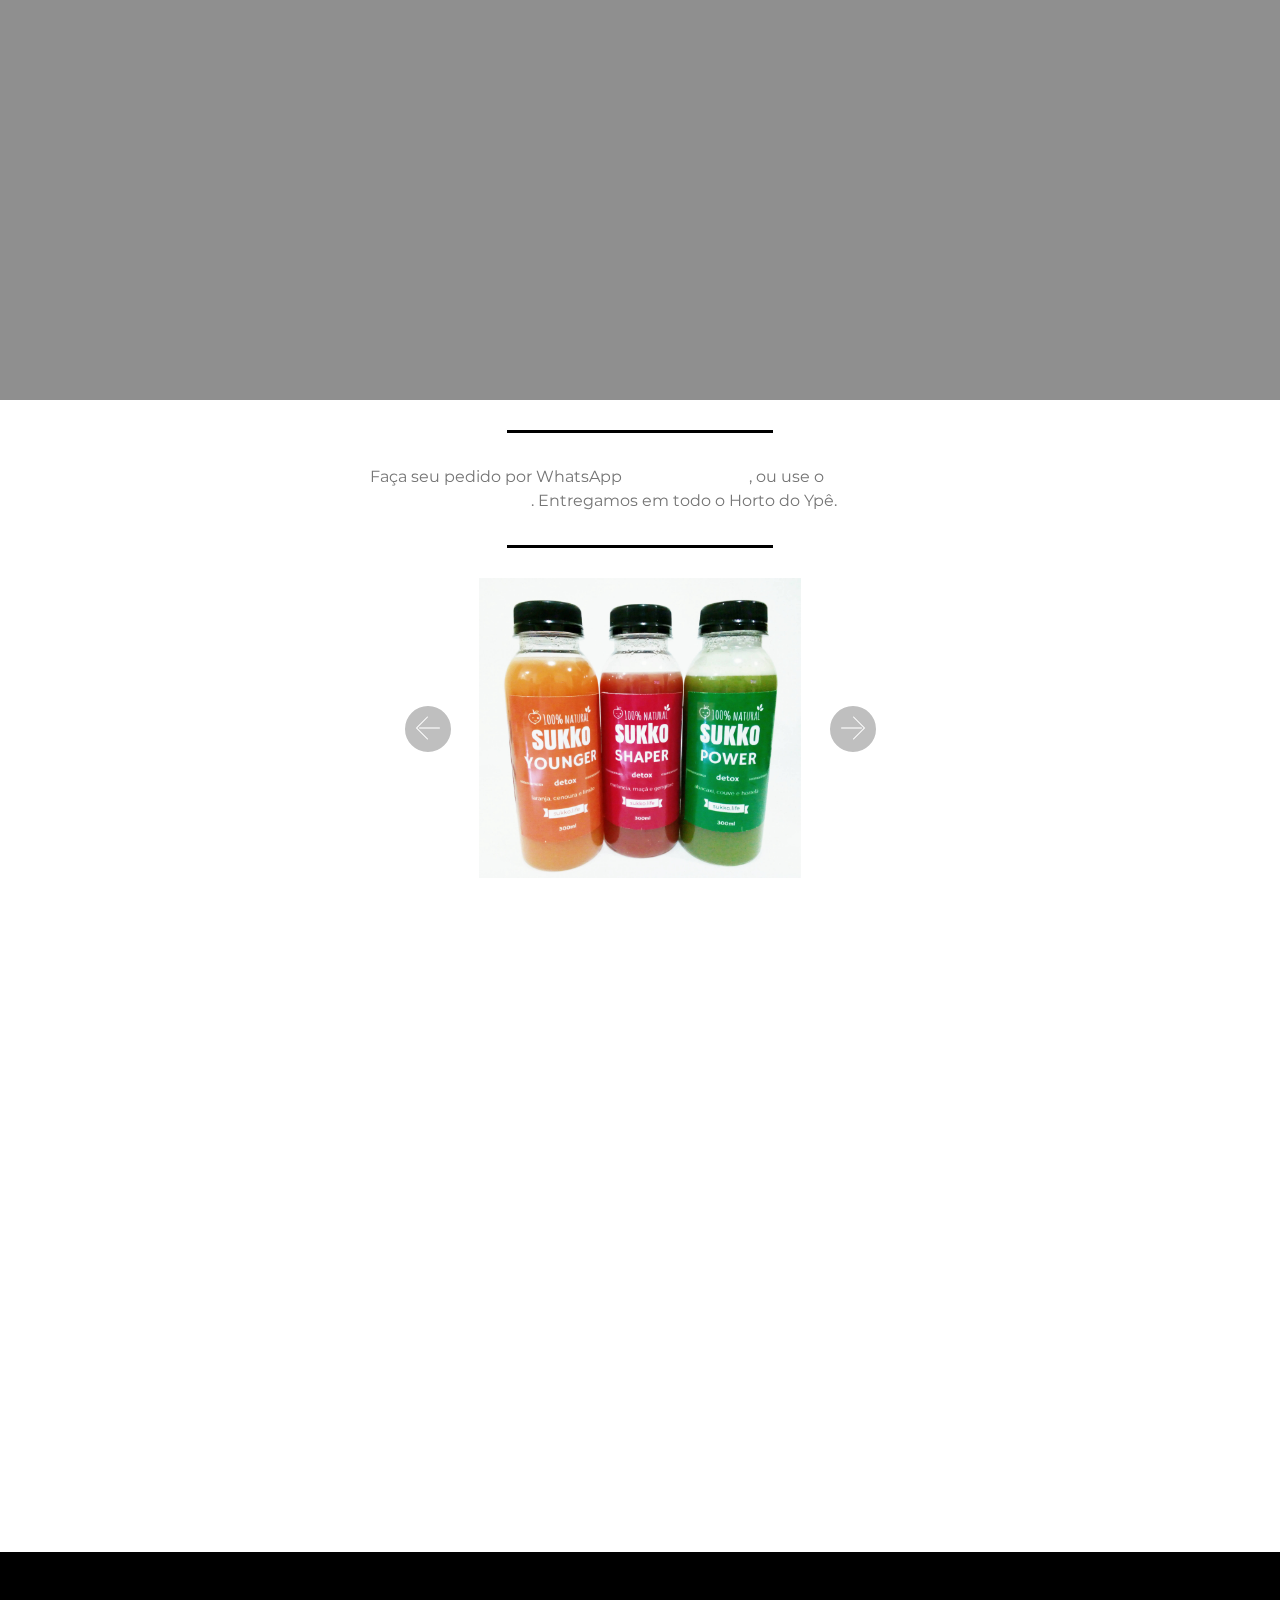
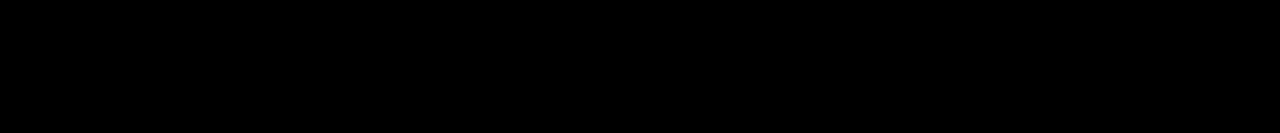
==== commit e1dbb5c2: "create github pages" ====
--- a/index.html
+++ b/index.html
@@ -16,8 +16,8 @@
   <link rel="stylesheet" href="assets/bootstrap/css/bootstrap-grid.min.css">
   <link rel="stylesheet" href="assets/bootstrap/css/bootstrap-reboot.min.css">
   <link rel="stylesheet" href="assets/dropdown/css/style.css">
+  <link rel="stylesheet" href="assets/animatecss/animate.min.css">
   <link rel="stylesheet" href="assets/socicon/css/styles.css">
-  <link rel="stylesheet" href="assets/animatecss/animate.min.css">
   <link rel="stylesheet" href="assets/theme/css/style.css">
   <link rel="stylesheet" href="assets/mobirise/css/mbr-additional.css" type="text/css">
   
@@ -29,7 +29,7 @@
 
     
 
-    <nav class="navbar navbar-expand beta-menu navbar-dropdown align-items-center navbar-fixed-top collapsed">
+    <nav class="navbar navbar-expand beta-menu navbar-dropdown align-items-center navbar-fixed-top collapsed bg-color transparent">
         <button class="navbar-toggler navbar-toggler-right" type="button" data-toggle="collapse" data-target="#navbarSupportedContent" aria-controls="navbarSupportedContent" aria-expanded="false" aria-label="Toggle navigation">
             <div class="hamburger">
                 <span></span>
@@ -40,23 +40,19 @@
         </button>
         <div class="menu-logo">
             <div class="navbar-brand">
-                <span class="navbar-logo">
-                    <a href="#top">
-                         <img src="assets/images/sukko-detox-logo.svg" alt="Suco Detox 100% Natural | SUKkO" title="Suco Detox 100% Natural | SUKkO" style="height: 3.8rem;">
-                    </a>
-                </span>
-                <span class="navbar-caption-wrap"><a class="navbar-caption text-success display-1" href="index.html">
+                
+                <span class="navbar-caption-wrap"><a class="navbar-caption text-white display-1" href="index.html">
                         SUKkO</a></span>
             </div>
         </div>
         <div class="collapse navbar-collapse" id="navbarSupportedContent">
             <ul class="navbar-nav nav-dropdown" data-app-modern-menu="true"><li class="nav-item dropdown">
-                    <a class="nav-link link text-success display-4" href="index.html" aria-expanded="false">
+                    <a class="nav-link link text-white display-4" href="index.html" aria-expanded="false">
                         
                         início</a>
-                </li><li class="nav-item"><a class="nav-link link text-success display-4" href="index.html#social-buttons2-b" aria-expanded="false">
-                        
-                        seguir</a></li><li class="nav-item"><a class="nav-link link text-success display-4" href="index.html#form1-c" aria-expanded="false">
+                </li><li class="nav-item"><a class="nav-link link text-white display-4" href="index.html#social-buttons2-b" aria-expanded="false">
+                        
+                        seguir</a></li><li class="nav-item"><a class="nav-link link text-white display-4" href="index.html#form1-c" aria-expanded="false">
                         
                         contato</a></li></ul>
             <div class="navbar-buttons mbr-section-btn"><a class="btn btn-sm btn-info display-4" href="index.html#header10-d"><span class="mbri-hearth mbr-iconfont mbr-iconfont-btn"></span>
@@ -70,11 +66,12 @@
     </nav>
 </section>
 
-<section class="engine"><a href="https://mobirise.ws/j">how to design own website</a></section><section class="header1 cid-qM39Vu9WLg mbr-fullscreen mbr-parallax-background" id="header1-1">
-
-    
-
-    
+<section class="engine"><a href="https://mobirise.ws/o">best mobile website builder</a></section><section class="header1 cid-qM39Vu9WLg mbr-fullscreen mbr-parallax-background" id="header1-1">
+
+    
+
+    <div class="mbr-overlay" style="opacity: 0.5; background-color: rgb(0, 0, 0);">
+    </div>
 
     <div class="container">
         <div class="row justify-content-md-center">
@@ -83,8 +80,11 @@
                     SUCO DETOX</span></h1>
                 <h3 class="mbr-section-subtitle align-center mbr-light pb-3 mbr-fonts-style display-2"><strong>
                     100% NATURAL</strong></h3>
-                <p class="mbr-text align-center pb-3 mbr-fonts-style display-7">Sucos naturais, feitos com<br>frutas e hortaliças,<br>para eliminar toxinas<br>do organismo,<br>emagrecer e dar mais<br>energia e jovialidade.<br><a href="index.html#header10-d" class="text-info">Saiba Mais &gt;</a></p>
-                
+                <p class="mbr-text align-center pb-3 mbr-fonts-style display-7">Sucos naturais, feitos com frutas e hortaliças, para eliminar toxinas do organismo, emagrecer e dar mais energia e jovialidade.<br></p>
+                <div class="mbr-section-btn align-center"><a class="btn btn-md btn-white-outline display-4" href="index.html#header10-d">
+                        SAIBA MAIS</a>
+                    <a class="btn btn-md btn-info display-4" href="index.html#content10-l">
+                        COMPRE JÁ</a></div>
             </div>
         </div>
     </div>
@@ -157,6 +157,29 @@
     
 </section>
 
+<section class="mbr-section article content10 cid-qMYRSNXJ8Q" id="content10-l">
+    
+     
+
+    <div class="container">
+        <div class="inner-container" style="width: 50%;">
+            <hr class="line" style="width: 48%;">
+            <div class="section-text align-center mbr-white mbr-fonts-style display-7">Faça seu pedido por WhatsApp <a href="tel:11953294242" class="text-warning">(11) 9 5329-4242</a>, ou use o <a href="index.html#form1-c" class="text-warning">formulário de contato</a>. Entregamos em todo o Horto do Ypê.</div>
+            <hr class="line" style="width: 48%;">
+        </div>
+    </div>
+</section>
+
+<section class="carousel slide cid-qMYNtIwfPe" data-interval="false" id="slider2-k">
+
+    
+    <div class="container content-slider">
+        <div class="content-slider-wrap">
+            <div><div class="mbr-slider slide carousel" data-pause="true" data-keyboard="false" data-ride="carousel" data-interval="4000"><div class="carousel-inner" role="listbox"><div class="carousel-item slider-fullscreen-image active" data-bg-video-slide="false" style="background-image: url(assets/images/kit-suco-detox-sukko-2000x1860.jpg);"><div class="container container-slide"><div class="image_wrapper"><img src="assets/images/kit-suco-detox-sukko-2000x1860.jpg"><div class="carousel-caption justify-content-center"><div class="col-10 align-center"></div></div></div></div></div><div class="carousel-item slider-fullscreen-image" data-bg-video-slide="false" style="background-image: url(assets/images/younger-detox-300ml-2000x2103.jpg);"><div class="container container-slide"><div class="image_wrapper"><img src="assets/images/younger-detox-300ml-2000x2103.jpg"><div class="carousel-caption justify-content-center"><div class="col-10 align-center"></div></div></div></div></div><div class="carousel-item slider-fullscreen-image" data-bg-video-slide="false" style="background-image: url(assets/images/shaper-detox-300ml-2000x1843.jpg);"><div class="container container-slide"><div class="image_wrapper"><img src="assets/images/shaper-detox-300ml-2000x1843.jpg"><div class="carousel-caption justify-content-center"><div class="col-10 align-center"></div></div></div></div></div><div class="carousel-item slider-fullscreen-image" data-bg-video-slide="false" style="background-image: url(assets/images/power-detox-300ml-2000x1886.jpg);"><div class="container container-slide"><div class="image_wrapper"><img src="assets/images/power-detox-300ml-2000x1886.jpg"><div class="carousel-caption justify-content-center"><div class="col-10 align-center"></div></div></div></div></div></div><a data-app-prevent-settings="" class="carousel-control carousel-control-prev" role="button" data-slide="prev" href="#slider2-k"><span aria-hidden="true" class="mbri-left mbr-iconfont"></span><span class="sr-only">Previous</span></a><a data-app-prevent-settings="" class="carousel-control carousel-control-next" role="button" data-slide="next" href="#slider2-k"><span aria-hidden="true" class="mbri-right mbr-iconfont"></span><span class="sr-only">Next</span></a></div></div> 
+        </div>
+    </div>
+</section>
+
 <section class="mbr-section form1 cid-qM3X1CjvZV" id="form1-c">
 
     
@@ -177,7 +200,7 @@
             <div class="media-container-column col-lg-8" data-form-type="formoid">
                     <div data-form-alert="" hidden="">Mensagem enviada com sucesso!</div>
             
-                    <form class="mbr-form" action="https://mobirise.com/" method="post" data-form-title="Mobirise Form"><input type="hidden" name="email" data-form-email="true" value="w1XsKJhJTRLsjevsPTmpPijeZVVwEcrFbJk68tjDSLGwcK3pwjUNUjvEPosbJEm9VvLT/ztM7E8wuh5yatOjSttw0CUcXrwPVLHuzZQ0Q5YqvR6pYqJJhkdrvkZLitRH" data-form-field="Email">
+                    <form class="mbr-form" action="https://mobirise.com/" method="post" data-form-title="Mobirise Form"><input type="hidden" name="email" data-form-email="true" value="50jf9Fjc55wZh7PKQJfeX1TQlCkvx/f+liD2y1jidHWzF7YTeJck099mwq6Xm9k7ZMVwwbQm8FU3B1SDtKKrAcnIwkbitzzYHQiU+VpslQ8twmDo+SC38i2wHAKBN4h0" data-form-field="Email">
                         <div class="row row-sm-offset">
                             <div class="col-md-4 multi-horizontal" data-for="name">
                                 <div class="form-group">
@@ -269,11 +292,15 @@
   <script src="assets/bootstrap/js/bootstrap.min.js"></script>
   <script src="assets/smoothscroll/smooth-scroll.js"></script>
   <script src="assets/dropdown/js/script.min.js"></script>
+  <script src="assets/touchswipe/jquery.touch-swipe.min.js"></script>
+  <script src="assets/parallax/jarallax.min.js"></script>
+  <script src="assets/ytplayer/jquery.mb.ytplayer.min.js"></script>
+  <script src="assets/vimeoplayer/jquery.mb.vimeo_player.js"></script>
+  <script src="assets/sociallikes/social-likes.js"></script>
+  <script src="assets/bootstrapcarouselswipe/bootstrap-carousel-swipe.js"></script>
   <script src="assets/viewportchecker/jquery.viewportchecker.js"></script>
-  <script src="assets/parallax/jarallax.min.js"></script>
-  <script src="assets/sociallikes/social-likes.js"></script>
-  <script src="assets/touchswipe/jquery.touch-swipe.min.js"></script>
   <script src="assets/theme/js/script.js"></script>
+  <script src="assets/slidervideo/script.js"></script>
   <script src="assets/formoid/formoid.min.js"></script>
   
   
--- a/assets/mobirise/css/mbr-additional.css
+++ b/assets/mobirise/css/mbr-additional.css
@@ -1377,12 +1377,12 @@
 }
 .cid-qM38T0epxg .navbar {
   padding: .5rem 0;
-  background: #ffffff;
+  background: #000000;
   transition: none;
   min-height: 77px;
 }
 .cid-qM38T0epxg .navbar-dropdown.bg-color.transparent.opened {
-  background: #ffffff;
+  background: #000000;
 }
 .cid-qM38T0epxg a {
   font-style: normal;
@@ -1466,7 +1466,7 @@
   padding-bottom: 0;
 }
 .cid-qM38T0epxg .dropdown .dropdown-menu {
-  background: #ffffff;
+  background: #000000;
   display: none;
   position: absolute;
   min-width: 5rem;
@@ -1537,7 +1537,7 @@
   width: 30px;
   height: 2px;
   border-right: 5px;
-  background-color: #000000;
+  background-color: #ffffff;
 }
 .cid-qM38T0epxg button.navbar-toggler .hamburger span:nth-child(1) {
   top: 0;
@@ -1757,13 +1757,13 @@
   color: #767676 !important;
 }
 .cid-qM39Vu9WLg {
-  background-image: url("../../../assets/images/mbr-1620x1080.jpg");
+  background-image: url("../../../assets/images/mbr-7-1620x1080.jpg");
 }
 .cid-qM39Vu9WLg H1 {
-  text-align: right;
+  text-align: center;
 }
 .cid-qM39Vu9WLg H3 {
-  text-align: right;
+  text-align: center;
 }
 .cid-qM39Vu9WLg B {
   color: #ffffff;
@@ -1772,7 +1772,7 @@
   color: #ffffff;
 }
 .cid-qM39Vu9WLg P {
-  text-align: right;
+  text-align: center;
 }
 .cid-qM8KPY4s24 {
   background-image: url("../../../assets/images/laranja-1920x1251.jpg");
@@ -1836,6 +1836,305 @@
 }
 .cid-qM8Qid53H9 H3 {
   text-align: right;
+}
+.cid-qMYRSNXJ8Q {
+  padding-top: 30px;
+  padding-bottom: 0px;
+  background-color: #ffffff;
+}
+.cid-qMYRSNXJ8Q .line {
+  background-color: #000000;
+  color: #000000;
+  align: center;
+  height: 2px;
+  margin: 0 auto;
+}
+.cid-qMYRSNXJ8Q .section-text {
+  padding: 2rem 0;
+  color: #767676;
+}
+.cid-qMYRSNXJ8Q .inner-container {
+  margin: 0 auto;
+}
+@media (max-width: 768px) {
+  .cid-qMYRSNXJ8Q .inner-container {
+    width: 100% !important;
+  }
+}
+.cid-qMYNtIwfPe {
+  padding-top: 30px;
+  padding-bottom: 45px;
+  background-color: #ffffff;
+}
+.cid-qMYNtIwfPe .content-slider {
+  display: flex;
+  justify-content: center;
+}
+.cid-qMYNtIwfPe .modal-body .close {
+  background: #1b1b1b;
+}
+.cid-qMYNtIwfPe .modal-body .close span {
+  font-style: normal;
+}
+.cid-qMYNtIwfPe .carousel-inner > .active,
+.cid-qMYNtIwfPe .carousel-inner > .next,
+.cid-qMYNtIwfPe .carousel-inner > .prev {
+  display: flex;
+}
+.cid-qMYNtIwfPe .carousel-control .icon-next,
+.cid-qMYNtIwfPe .carousel-control .icon-prev {
+  margin-top: -18px;
+  font-size: 40px;
+  line-height: 27px;
+}
+.cid-qMYNtIwfPe .carousel-control:hover {
+  background: #1b1b1b;
+  color: #fff;
+  opacity: 1;
+}
+@media (max-width: 767px) {
+  .cid-qMYNtIwfPe .container .carousel-control {
+    margin-bottom: 0;
+  }
+  .cid-qMYNtIwfPe .content-slider-wrap {
+    width: 100%!important;
+  }
+}
+.cid-qMYNtIwfPe .boxed-slider {
+  position: relative;
+  padding: 93px 0;
+}
+.cid-qMYNtIwfPe .boxed-slider > div {
+  position: relative;
+}
+.cid-qMYNtIwfPe .container img {
+  width: 100%;
+}
+.cid-qMYNtIwfPe .container img + .row {
+  position: absolute;
+  top: 50%;
+  left: 0;
+  right: 0;
+  -webkit-transform: translateY(-50%);
+  -moz-transform: translateY(-50%);
+  transform: translateY(-50%);
+  z-index: 2;
+}
+.cid-qMYNtIwfPe .mbr-section {
+  padding: 0;
+  background-attachment: scroll;
+}
+.cid-qMYNtIwfPe .mbr-table-cell {
+  padding: 0;
+}
+.cid-qMYNtIwfPe .container .carousel-indicators {
+  margin-bottom: 3px;
+}
+.cid-qMYNtIwfPe .carousel-caption {
+  top: 50%;
+  right: 0;
+  bottom: auto;
+  left: 0;
+  display: flex;
+  align-items: center;
+  -webkit-transform: translateY(-50%);
+  transform: translateY(-50%);
+}
+.cid-qMYNtIwfPe .mbr-overlay {
+  z-index: 1;
+}
+.cid-qMYNtIwfPe .container-slide.container {
+  width: 100%;
+  min-height: 100vh;
+  padding: 0;
+}
+.cid-qMYNtIwfPe .carousel-item {
+  background-position: 50% 50%;
+  background-repeat: no-repeat;
+  background-size: cover;
+  -o-transition: -o-transform 0.6s ease-in-out;
+  -webkit-transition: -webkit-transform 0.6s ease-in-out;
+  transition: transform 0.6s ease-in-out, -webkit-transform 0.6s ease-in-out, -o-transform 0.6s ease-in-out;
+  -webkit-backface-visibility: hidden;
+  backface-visibility: hidden;
+  -webkit-perspective: 1000px;
+  perspective: 1000px;
+}
+@media (max-width: 576px) {
+  .cid-qMYNtIwfPe .carousel-item .container {
+    width: 100%;
+  }
+}
+.cid-qMYNtIwfPe .carousel-item-next.carousel-item-left,
+.cid-qMYNtIwfPe .carousel-item-prev.carousel-item-right {
+  -webkit-transform: translate3d(0, 0, 0);
+  transform: translate3d(0, 0, 0);
+}
+.cid-qMYNtIwfPe .active.carousel-item-right,
+.cid-qMYNtIwfPe .carousel-item-next {
+  -webkit-transform: translate3d(100%, 0, 0);
+  transform: translate3d(100%, 0, 0);
+}
+.cid-qMYNtIwfPe .active.carousel-item-left,
+.cid-qMYNtIwfPe .carousel-item-prev {
+  -webkit-transform: translate3d(-100%, 0, 0);
+  transform: translate3d(-100%, 0, 0);
+}
+.cid-qMYNtIwfPe .mbr-slider .carousel-control {
+  top: 50%;
+  width: 50px;
+  height: 50px;
+  margin-top: -1.5rem;
+  font-size: 35px;
+  background-color: rgba(0, 0, 0, 0.5);
+  border: 2px solid #fff;
+  border-radius: 50%;
+  transition: all .3s;
+}
+.cid-qMYNtIwfPe .mbr-slider .carousel-control.carousel-control-prev {
+  left: 0;
+  margin-left: 2.5rem;
+}
+.cid-qMYNtIwfPe .mbr-slider .carousel-control.carousel-control-next {
+  right: 0;
+  margin-right: 2.5rem;
+}
+.cid-qMYNtIwfPe .mbr-slider .carousel-control .mbr-iconfont {
+  font-size: 1.5rem;
+}
+@media (max-width: 767px) {
+  .cid-qMYNtIwfPe .mbr-slider .carousel-control {
+    top: auto;
+    bottom: 1rem;
+  }
+}
+.cid-qMYNtIwfPe .mbr-slider .carousel-indicators {
+  position: absolute;
+  bottom: 0;
+  margin-bottom: 1.5rem !important;
+}
+.cid-qMYNtIwfPe .mbr-slider .carousel-indicators li {
+  max-width: 15px;
+  height: 15px;
+  max-height: 15px;
+  margin: 3px;
+  background-color: rgba(0, 0, 0, 0.5);
+  border: 2px solid #fff;
+  border-radius: 50%;
+  opacity: .5;
+  transition: all .3s;
+}
+.cid-qMYNtIwfPe .mbr-slider .carousel-indicators li.active,
+.cid-qMYNtIwfPe .mbr-slider .carousel-indicators li:hover {
+  opacity: .9;
+}
+.cid-qMYNtIwfPe .mbr-slider .carousel-indicators li::after,
+.cid-qMYNtIwfPe .mbr-slider .carousel-indicators li::before {
+  content: none;
+}
+.cid-qMYNtIwfPe .mbr-slider .carousel-indicators.ie-fix {
+  left: 50%;
+  display: block;
+  width: 60%;
+  margin-left: -30%;
+  text-align: center;
+}
+@media (max-width: 576px) {
+  .cid-qMYNtIwfPe .mbr-slider .carousel-indicators {
+    display: none !important;
+  }
+}
+.cid-qMYNtIwfPe .mbr-slider > .container img {
+  width: 100%;
+}
+.cid-qMYNtIwfPe .mbr-slider > .container img + .row {
+  position: absolute;
+  top: 50%;
+  right: 0;
+  left: 0;
+  z-index: 2;
+  -moz-transform: translateY(-50%);
+  -webkit-transform: translateY(-50%);
+  transform: translateY(-50%);
+}
+.cid-qMYNtIwfPe .mbr-slider > .container .carousel-indicators {
+  margin-bottom: 3px;
+}
+@media (max-width: 576px) {
+  .cid-qMYNtIwfPe .mbr-slider > .container .carousel-control {
+    margin-bottom: 0;
+  }
+}
+.cid-qMYNtIwfPe .mbr-slider .mbr-section {
+  padding: 0;
+  background-attachment: scroll;
+}
+.cid-qMYNtIwfPe .mbr-slider .mbr-table-cell {
+  padding: 0;
+}
+.cid-qMYNtIwfPe .carousel-item .container.container-slide {
+  position: initial;
+  width: auto;
+  min-height: 0;
+}
+.cid-qMYNtIwfPe .full-screen .slider-fullscreen-image {
+  min-height: 100vh;
+  background-repeat: no-repeat;
+  background-position: 50% 50%;
+  background-size: cover;
+}
+.cid-qMYNtIwfPe .full-screen .slider-fullscreen-image.active {
+  display: -o-flex;
+}
+.cid-qMYNtIwfPe .full-screen .container {
+  width: auto;
+  padding-right: 0;
+  padding-left: 0;
+}
+.cid-qMYNtIwfPe .full-screen .carousel-item .container.container-slide {
+  width: 100%;
+  min-height: 100vh;
+  padding: 0;
+}
+.cid-qMYNtIwfPe .full-screen .carousel-item .container.container-slide img {
+  display: none;
+}
+.cid-qMYNtIwfPe .mbr-background-video-preview {
+  position: absolute;
+  top: 0;
+  right: 0;
+  bottom: 0;
+  left: 0;
+}
+.cid-qMYNtIwfPe .mbr-overlay ~ .container-slide {
+  z-index: auto;
+}
+.cid-qMYNtIwfPe .mbr-slider.slide .container {
+  overflow: hidden;
+  padding: 0;
+}
+.cid-qMYNtIwfPe .carousel-inner {
+  height: 100%;
+}
+.cid-qMYNtIwfPe .slider-fullscreen-image {
+  height: 100%;
+  background: transparent !important;
+}
+.cid-qMYNtIwfPe .image_wrapper {
+  height: 300px;
+  width: 100%;
+  position: relative;
+  display: inline-block;
+}
+.cid-qMYNtIwfPe .image_wrapper img {
+  width: auto !important;
+  height: 100%;
+}
+.cid-qMYNtIwfPe .carousel-item .container-slide {
+  text-align: center;
+}
+.cid-qMYNtIwfPe .content-slider-wrap {
+  width: 50%;
 }
 .cid-qM3X1CjvZV {
   padding-top: 15px;
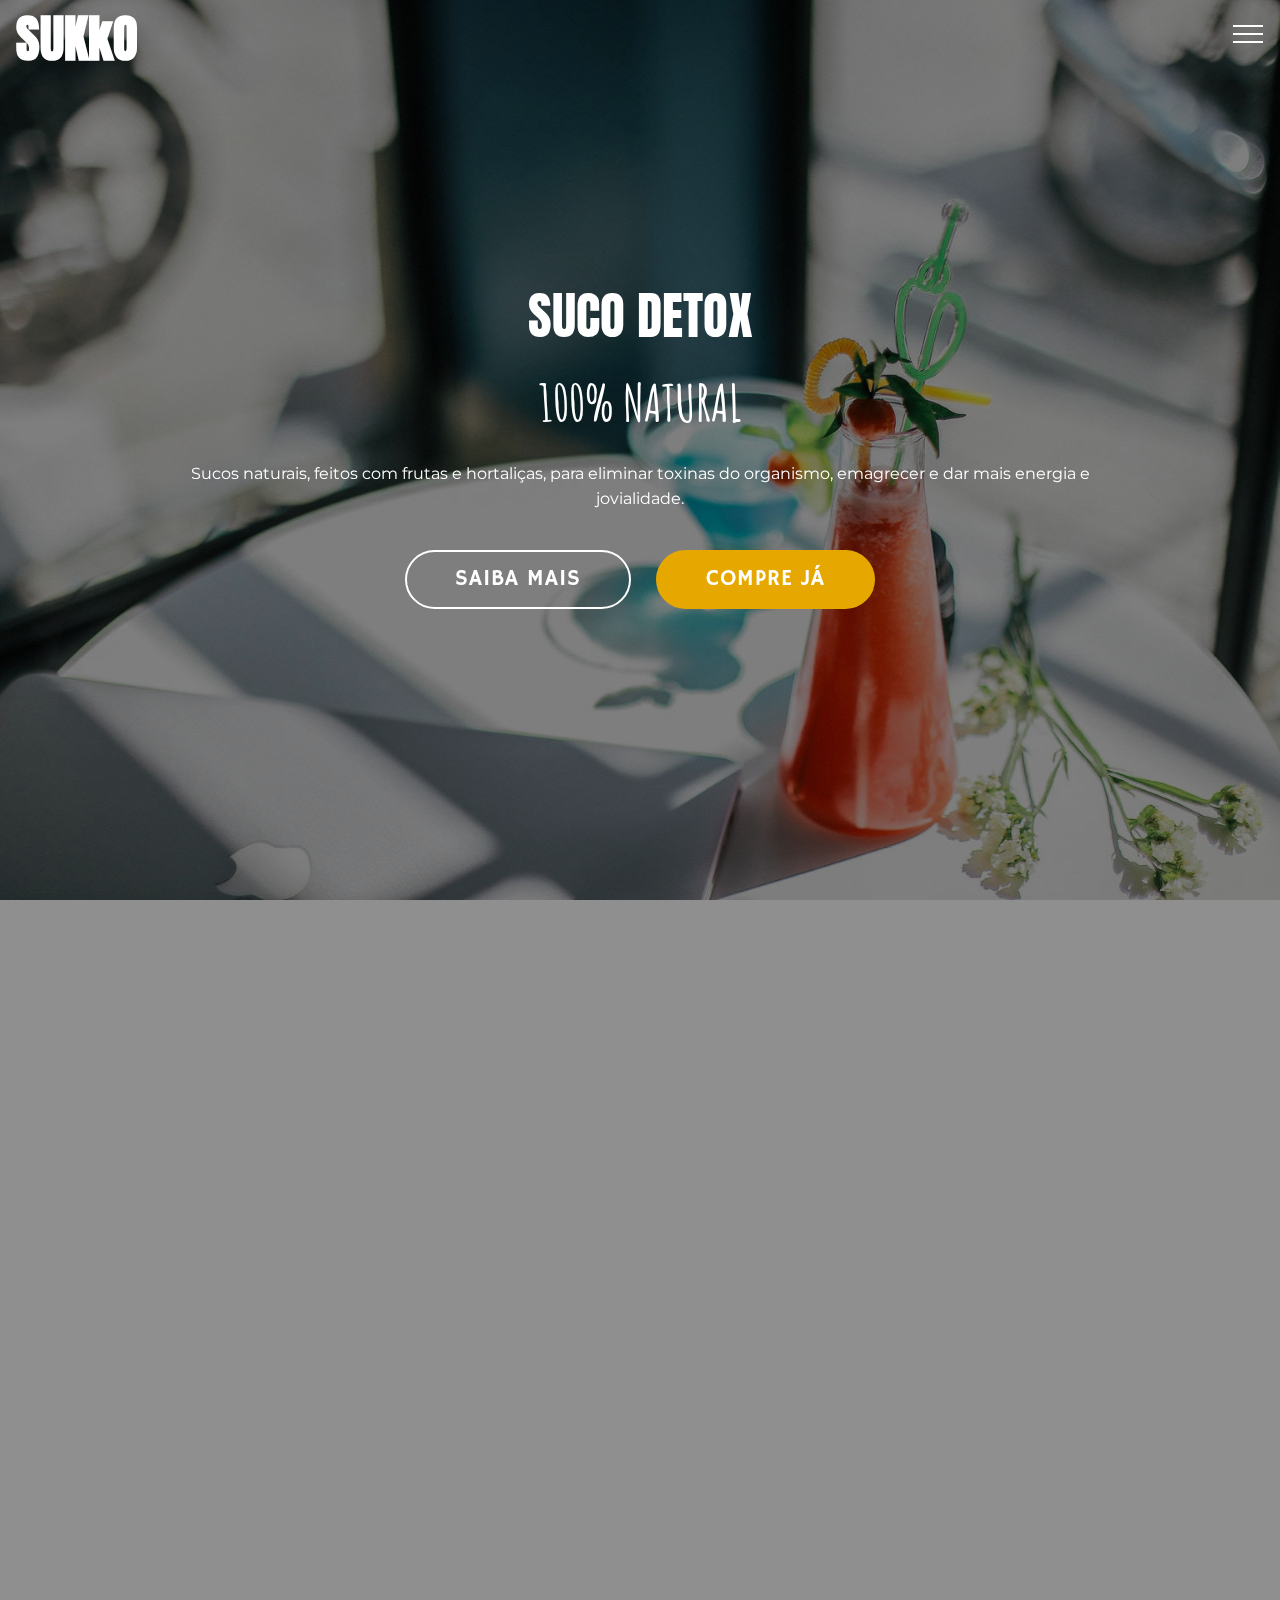
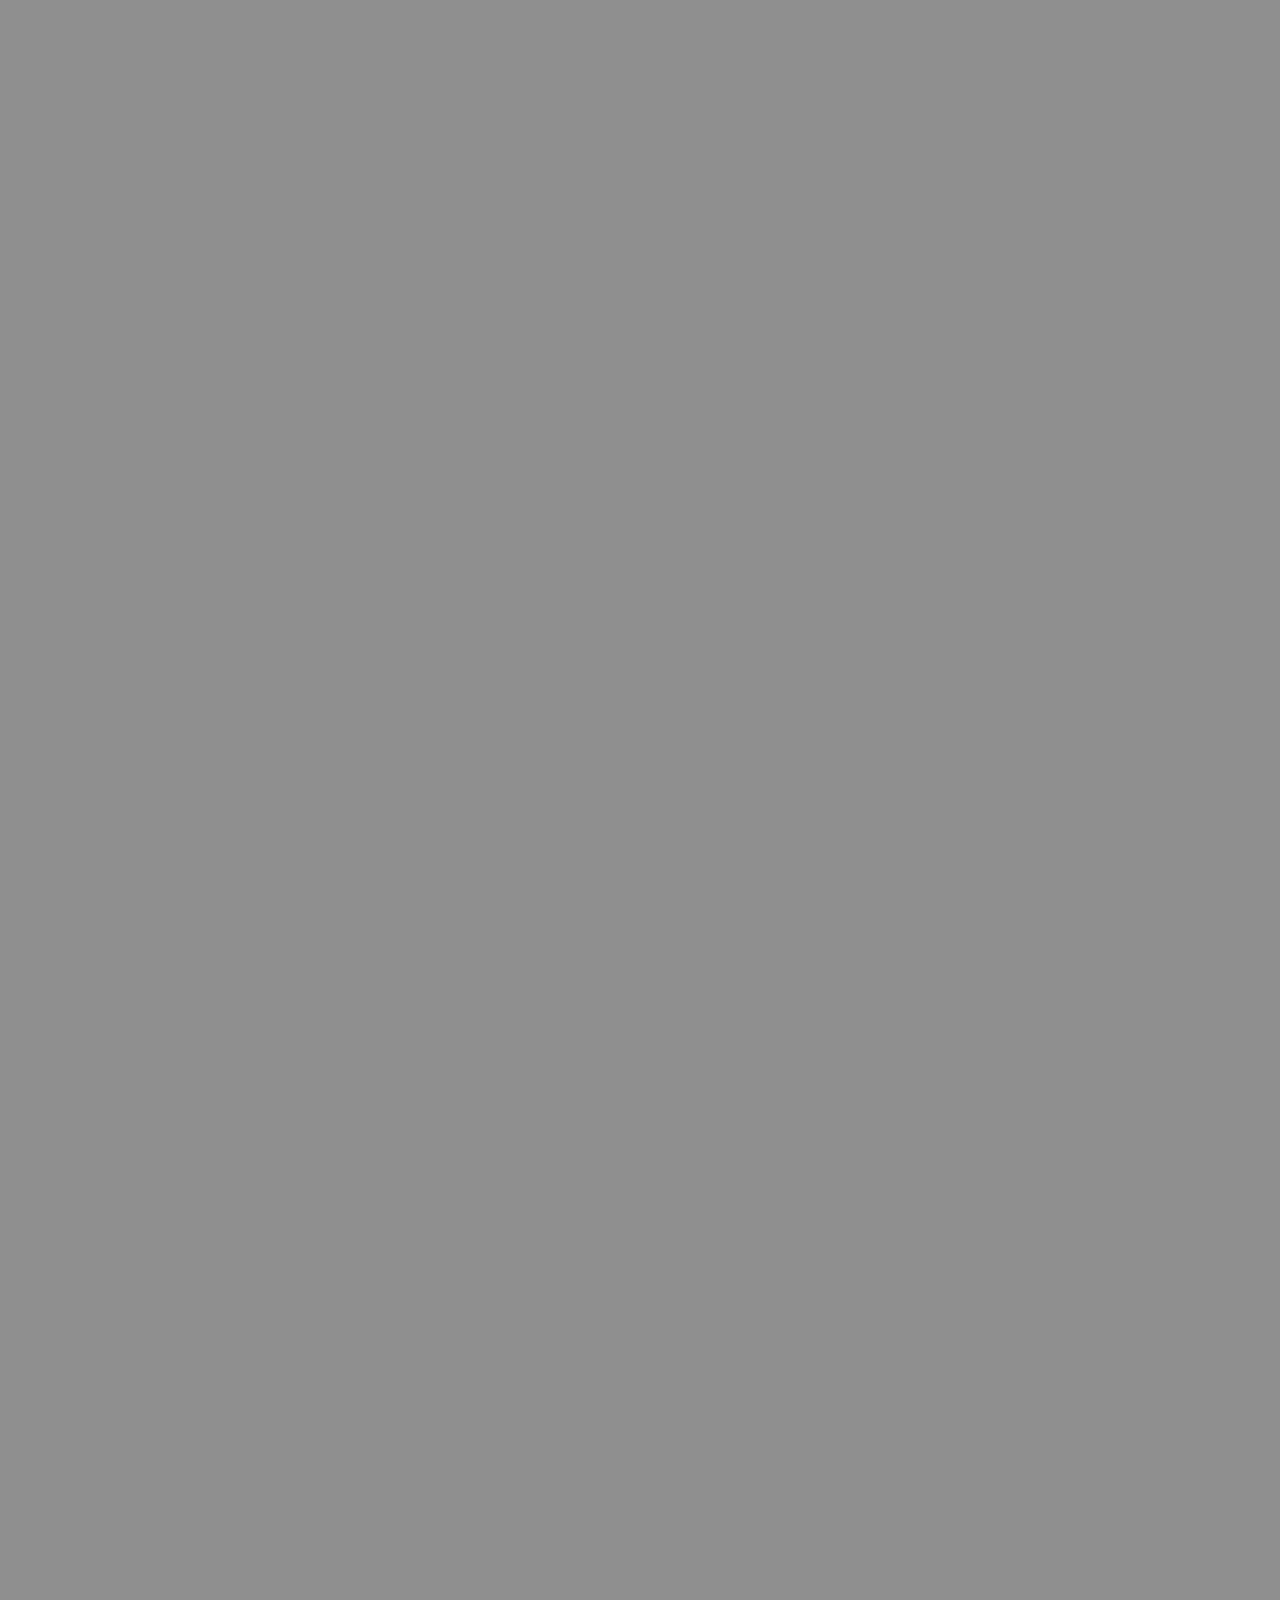
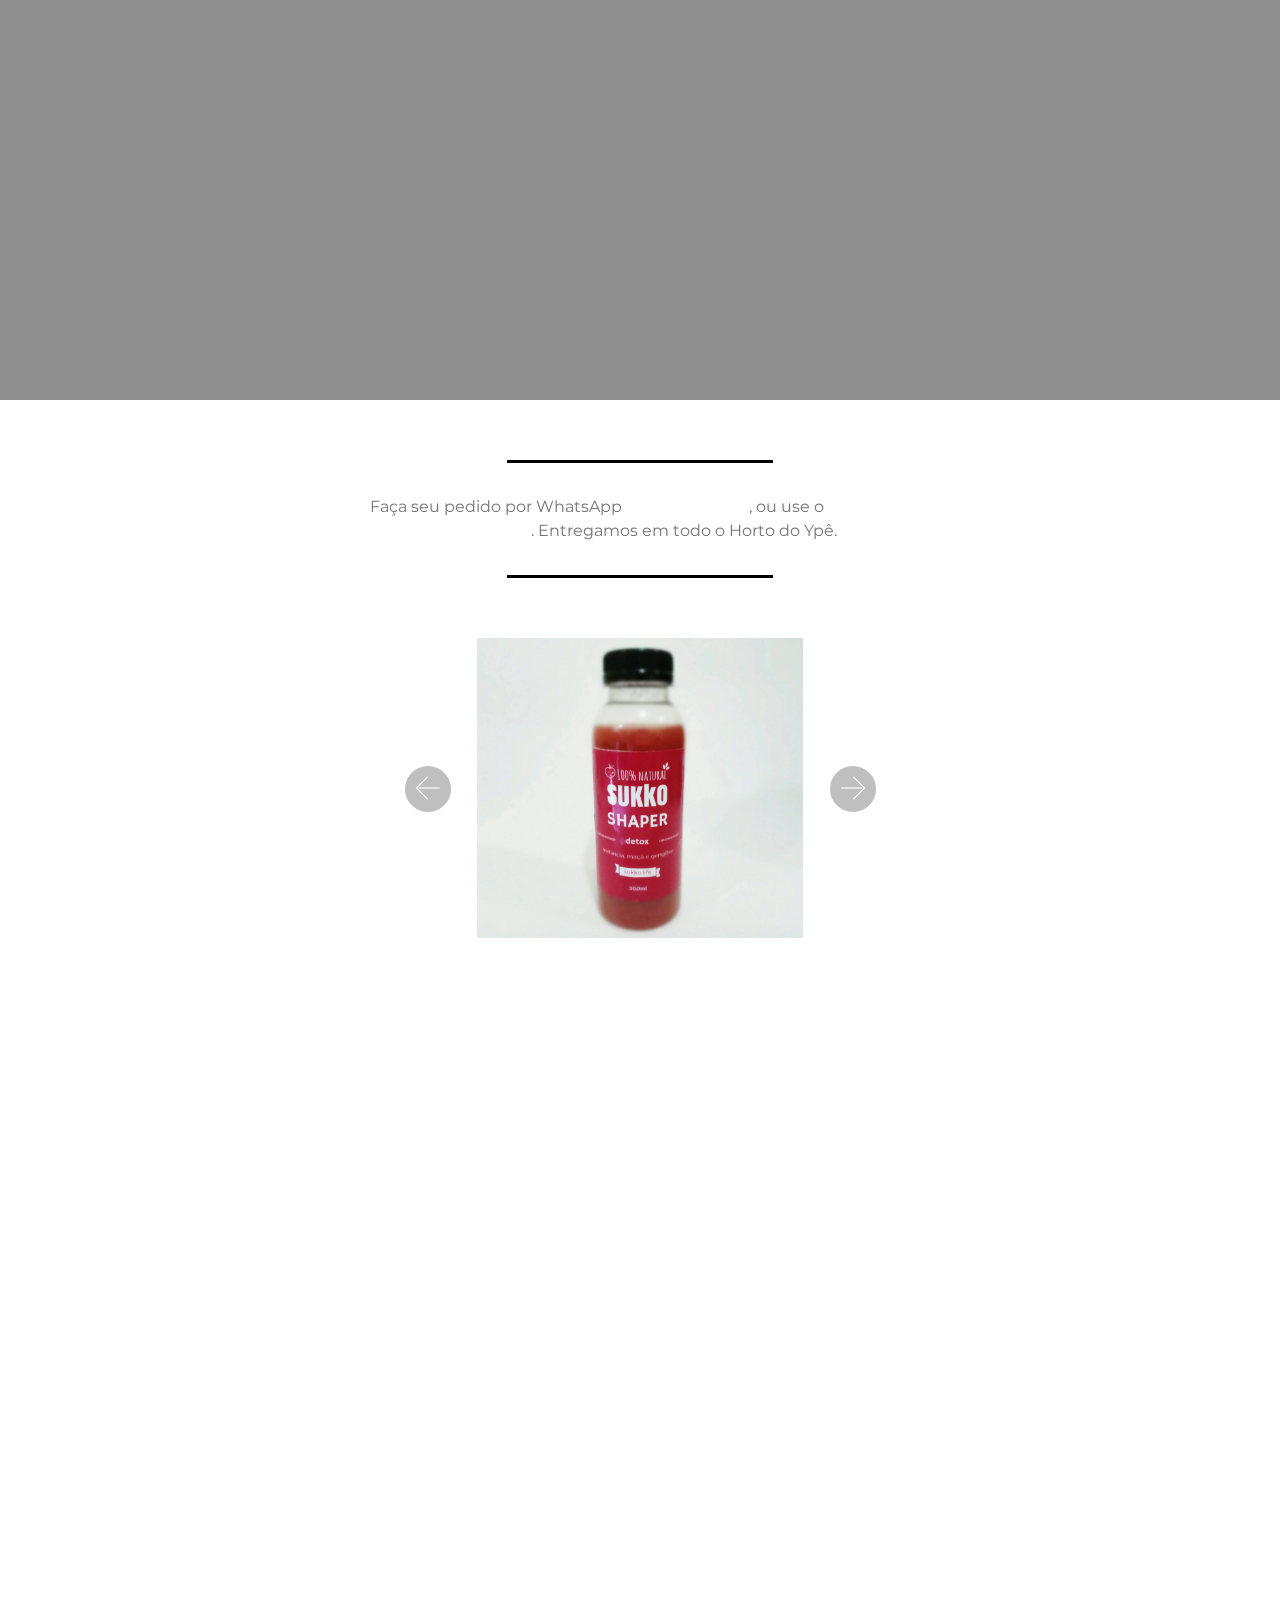
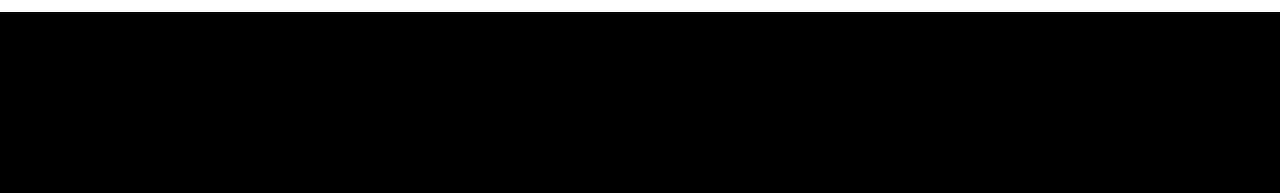
==== commit 1d220903: "create github pages" ====
--- a/index.html
+++ b/index.html
@@ -41,7 +41,7 @@
         <div class="menu-logo">
             <div class="navbar-brand">
                 
-                <span class="navbar-caption-wrap"><a class="navbar-caption text-white display-1" href="index.html">
+                <span class="navbar-caption-wrap"><a class="navbar-caption text-white display-1" href="#top">
                         SUKkO</a></span>
             </div>
         </div>
@@ -66,7 +66,7 @@
     </nav>
 </section>
 
-<section class="engine"><a href="https://mobirise.ws/o">best mobile website builder</a></section><section class="header1 cid-qM39Vu9WLg mbr-fullscreen mbr-parallax-background" id="header1-1">
+<section class="engine"><a href="https://mobirise.ws/b">best free website creator</a></section><section class="header1 cid-qM39Vu9WLg mbr-fullscreen mbr-parallax-background" id="header1-1">
 
     
 
@@ -175,7 +175,7 @@
     
     <div class="container content-slider">
         <div class="content-slider-wrap">
-            <div><div class="mbr-slider slide carousel" data-pause="true" data-keyboard="false" data-ride="carousel" data-interval="4000"><div class="carousel-inner" role="listbox"><div class="carousel-item slider-fullscreen-image active" data-bg-video-slide="false" style="background-image: url(assets/images/kit-suco-detox-sukko-2000x1860.jpg);"><div class="container container-slide"><div class="image_wrapper"><img src="assets/images/kit-suco-detox-sukko-2000x1860.jpg"><div class="carousel-caption justify-content-center"><div class="col-10 align-center"></div></div></div></div></div><div class="carousel-item slider-fullscreen-image" data-bg-video-slide="false" style="background-image: url(assets/images/younger-detox-300ml-2000x2103.jpg);"><div class="container container-slide"><div class="image_wrapper"><img src="assets/images/younger-detox-300ml-2000x2103.jpg"><div class="carousel-caption justify-content-center"><div class="col-10 align-center"></div></div></div></div></div><div class="carousel-item slider-fullscreen-image" data-bg-video-slide="false" style="background-image: url(assets/images/shaper-detox-300ml-2000x1843.jpg);"><div class="container container-slide"><div class="image_wrapper"><img src="assets/images/shaper-detox-300ml-2000x1843.jpg"><div class="carousel-caption justify-content-center"><div class="col-10 align-center"></div></div></div></div></div><div class="carousel-item slider-fullscreen-image" data-bg-video-slide="false" style="background-image: url(assets/images/power-detox-300ml-2000x1886.jpg);"><div class="container container-slide"><div class="image_wrapper"><img src="assets/images/power-detox-300ml-2000x1886.jpg"><div class="carousel-caption justify-content-center"><div class="col-10 align-center"></div></div></div></div></div></div><a data-app-prevent-settings="" class="carousel-control carousel-control-prev" role="button" data-slide="prev" href="#slider2-k"><span aria-hidden="true" class="mbri-left mbr-iconfont"></span><span class="sr-only">Previous</span></a><a data-app-prevent-settings="" class="carousel-control carousel-control-next" role="button" data-slide="next" href="#slider2-k"><span aria-hidden="true" class="mbri-right mbr-iconfont"></span><span class="sr-only">Next</span></a></div></div> 
+            <div><div class="mbr-slider slide carousel" data-pause="true" data-keyboard="false" data-ride="carousel" data-interval="4000"><div class="carousel-inner" role="listbox"><div class="carousel-item slider-fullscreen-image" data-bg-video-slide="false" style="background-image: url(assets/images/kit-suco-detox-sukko-2000x1860.jpg);"><div class="container container-slide"><div class="image_wrapper"><img src="assets/images/kit-suco-detox-sukko-2000x1860.jpg"><div class="carousel-caption justify-content-center"><div class="col-10 align-center"></div></div></div></div></div><div class="carousel-item slider-fullscreen-image" data-bg-video-slide="false" style="background-image: url(assets/images/younger-detox-300ml-2000x2103.jpg);"><div class="container container-slide"><div class="image_wrapper"><img src="assets/images/younger-detox-300ml-2000x2103.jpg"><div class="carousel-caption justify-content-center"><div class="col-10 align-center"></div></div></div></div></div><div class="carousel-item slider-fullscreen-image active" data-bg-video-slide="false" style="background-image: url(assets/images/shaper-detox-300ml-2000x1843.jpg);"><div class="container container-slide"><div class="image_wrapper"><img src="assets/images/shaper-detox-300ml-2000x1843.jpg"><div class="carousel-caption justify-content-center"><div class="col-10 align-center"></div></div></div></div></div><div class="carousel-item slider-fullscreen-image" data-bg-video-slide="false" style="background-image: url(assets/images/power-detox-300ml-2000x1886.jpg);"><div class="container container-slide"><div class="image_wrapper"><img src="assets/images/power-detox-300ml-2000x1886.jpg"><div class="carousel-caption justify-content-center"><div class="col-10 align-center"></div></div></div></div></div></div><a data-app-prevent-settings="" class="carousel-control carousel-control-prev" role="button" data-slide="prev" href="#slider2-k"><span aria-hidden="true" class="mbri-left mbr-iconfont"></span><span class="sr-only">Previous</span></a><a data-app-prevent-settings="" class="carousel-control carousel-control-next" role="button" data-slide="next" href="#slider2-k"><span aria-hidden="true" class="mbri-right mbr-iconfont"></span><span class="sr-only">Next</span></a></div></div> 
         </div>
     </div>
 </section>
@@ -200,7 +200,7 @@
             <div class="media-container-column col-lg-8" data-form-type="formoid">
                     <div data-form-alert="" hidden="">Mensagem enviada com sucesso!</div>
             
-                    <form class="mbr-form" action="https://mobirise.com/" method="post" data-form-title="Mobirise Form"><input type="hidden" name="email" data-form-email="true" value="50jf9Fjc55wZh7PKQJfeX1TQlCkvx/f+liD2y1jidHWzF7YTeJck099mwq6Xm9k7ZMVwwbQm8FU3B1SDtKKrAcnIwkbitzzYHQiU+VpslQ8twmDo+SC38i2wHAKBN4h0" data-form-field="Email">
+                    <form class="mbr-form" action="https://mobirise.com/" method="post" data-form-title="Mobirise Form"><input type="hidden" name="email" data-form-email="true" value="adKdL2Z1SUKzr7QGzLT37mmXBH922YhCFhkdgSx1E1SqullzHyFXm6/IEl4aWZ6k6rhQgI3azYMQS31X7a9B7MMAZR8/XCwQPpcfdM2whm0stUb6OM6s5c4sFbpKydDX" data-form-field="Email">
                         <div class="row row-sm-offset">
                             <div class="col-md-4 multi-horizontal" data-for="name">
                                 <div class="form-group">
--- a/assets/mobirise/css/mbr-additional.css
+++ b/assets/mobirise/css/mbr-additional.css
@@ -1838,8 +1838,8 @@
   text-align: right;
 }
 .cid-qMYRSNXJ8Q {
-  padding-top: 30px;
-  padding-bottom: 0px;
+  padding-top: 60px;
+  padding-bottom: 30px;
   background-color: #ffffff;
 }
 .cid-qMYRSNXJ8Q .line {
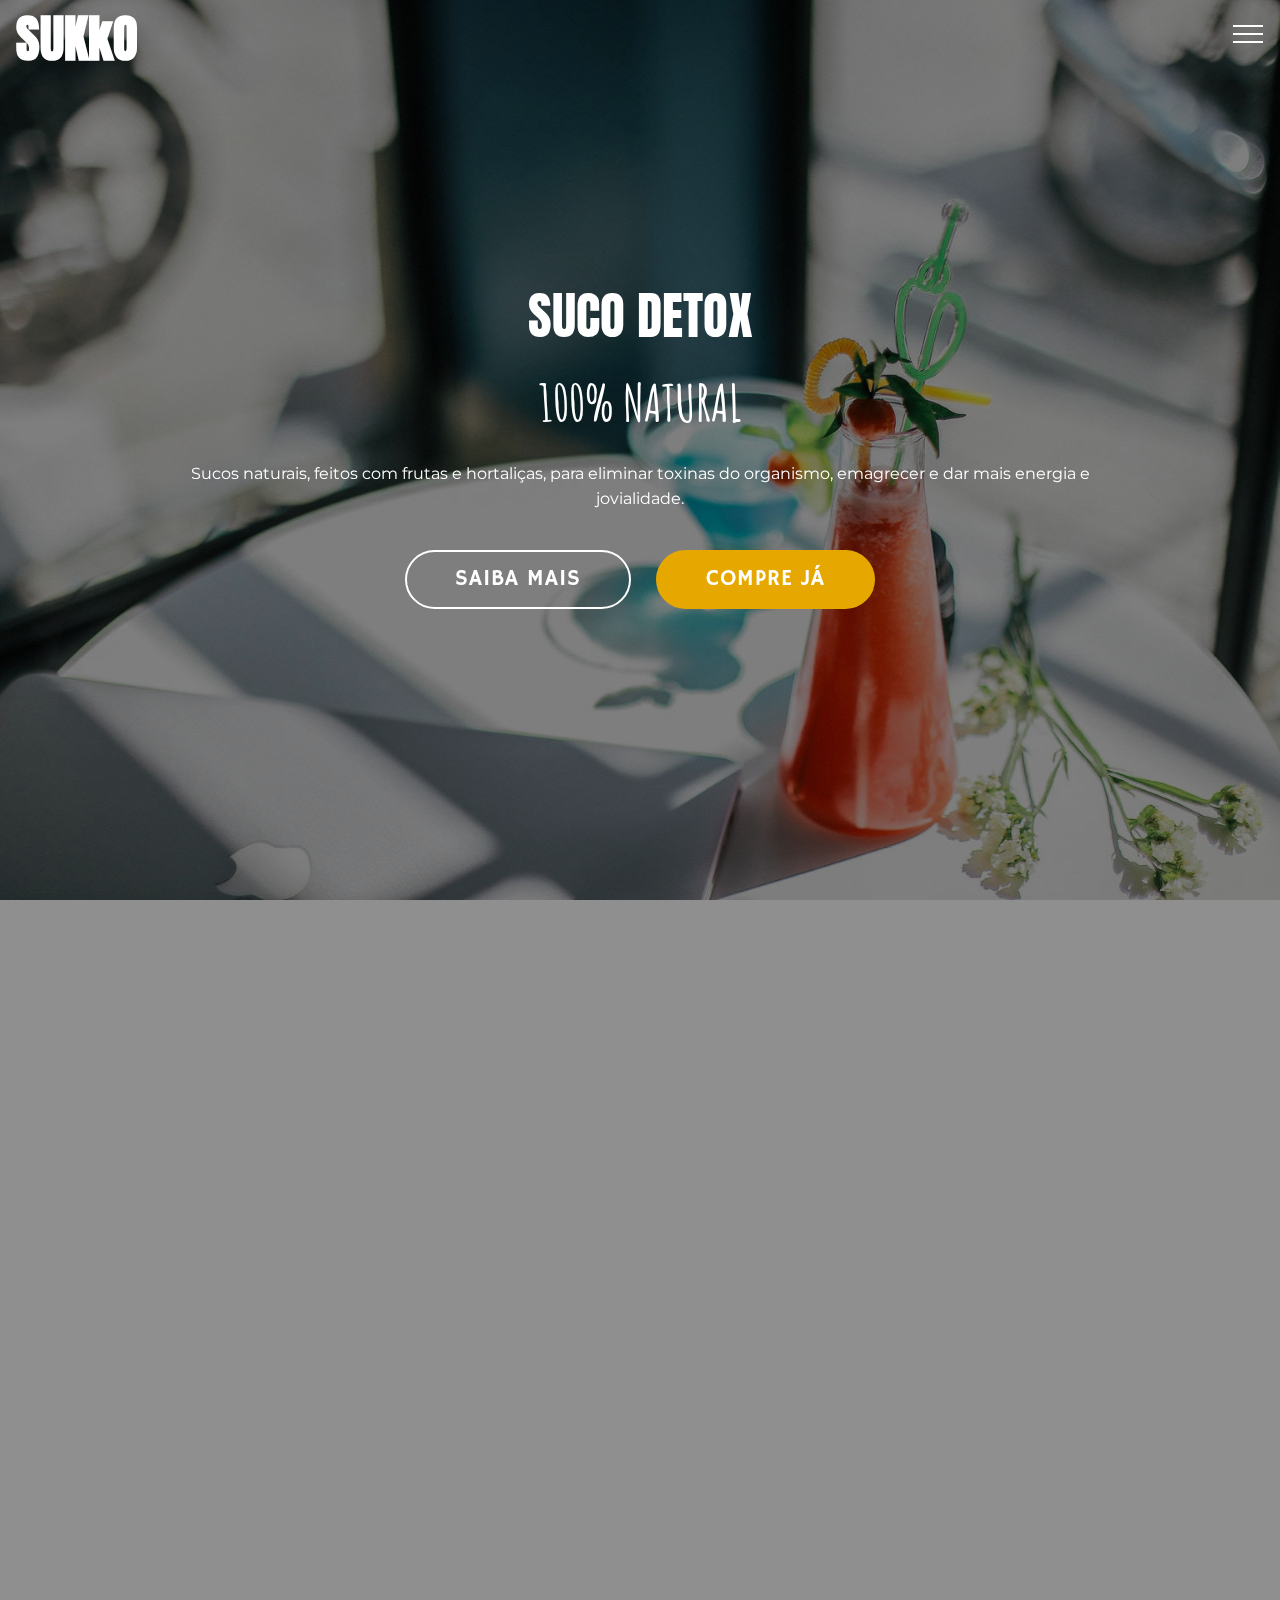
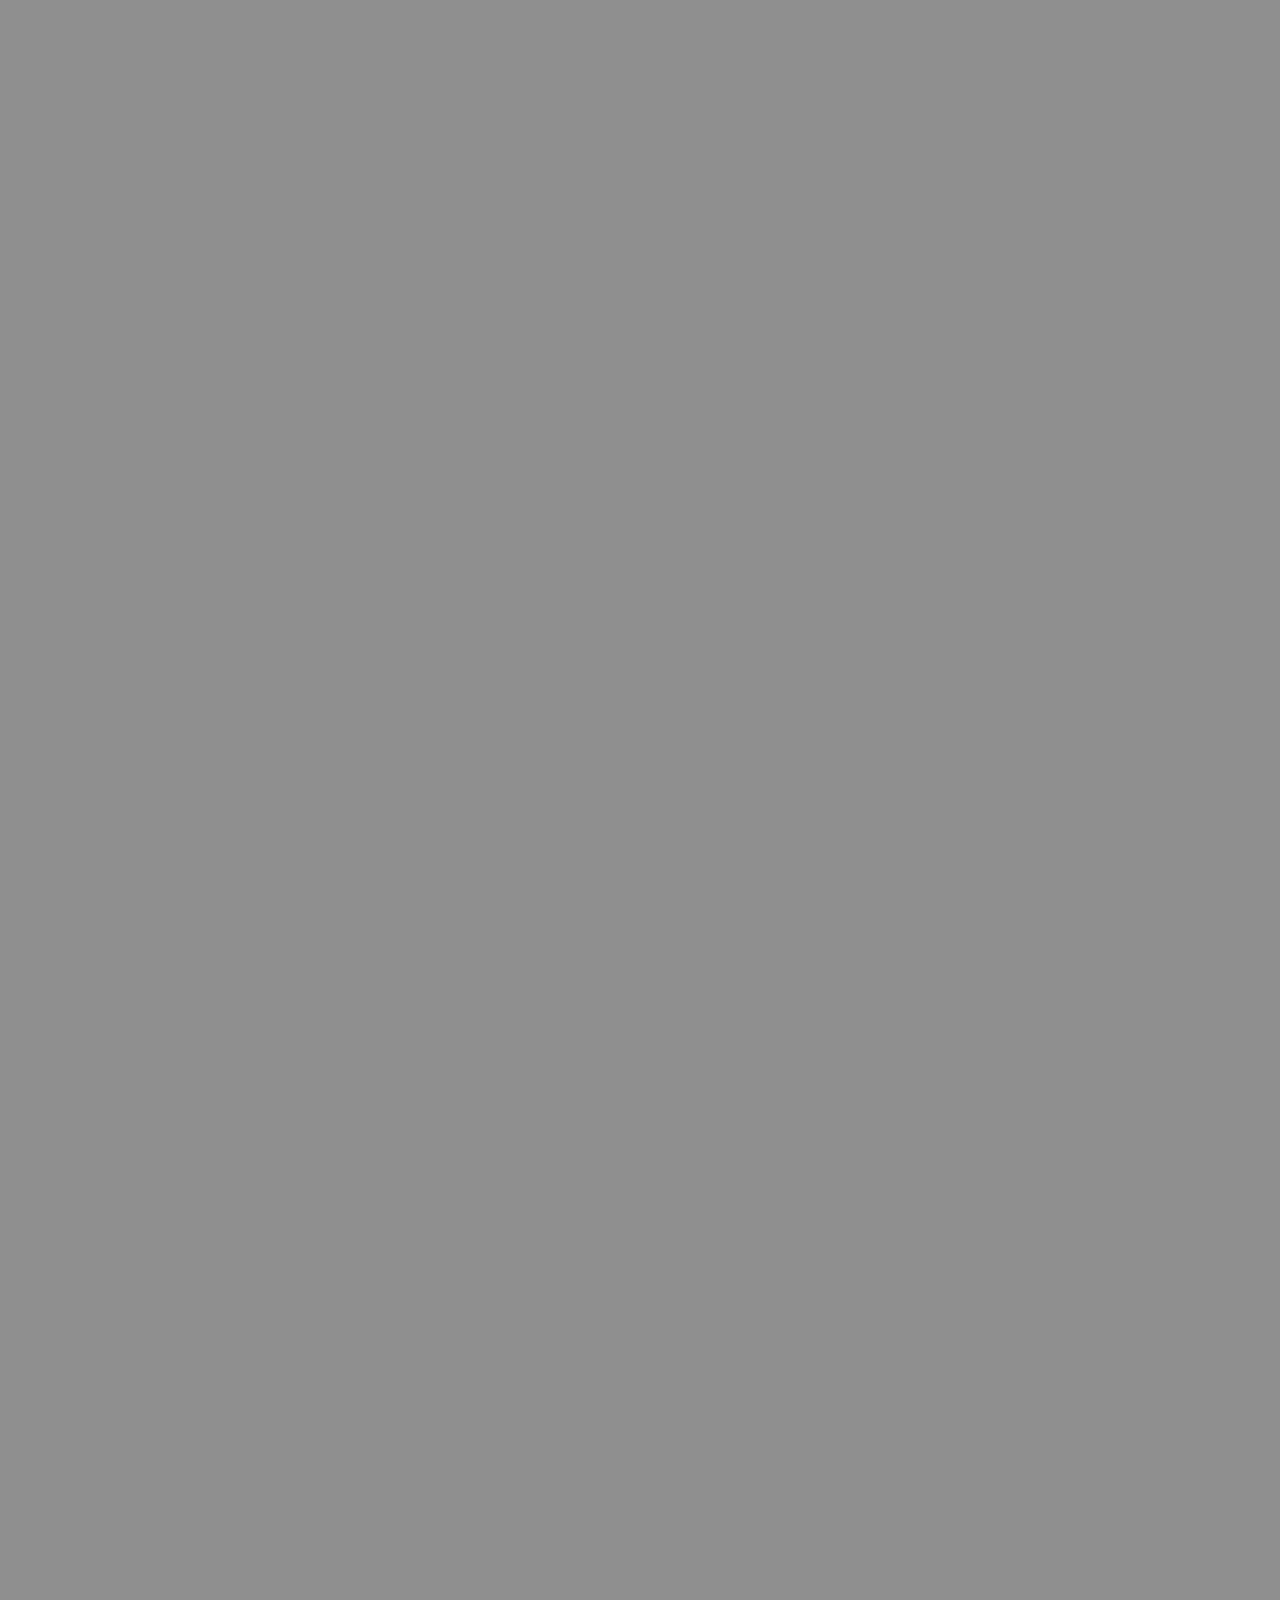
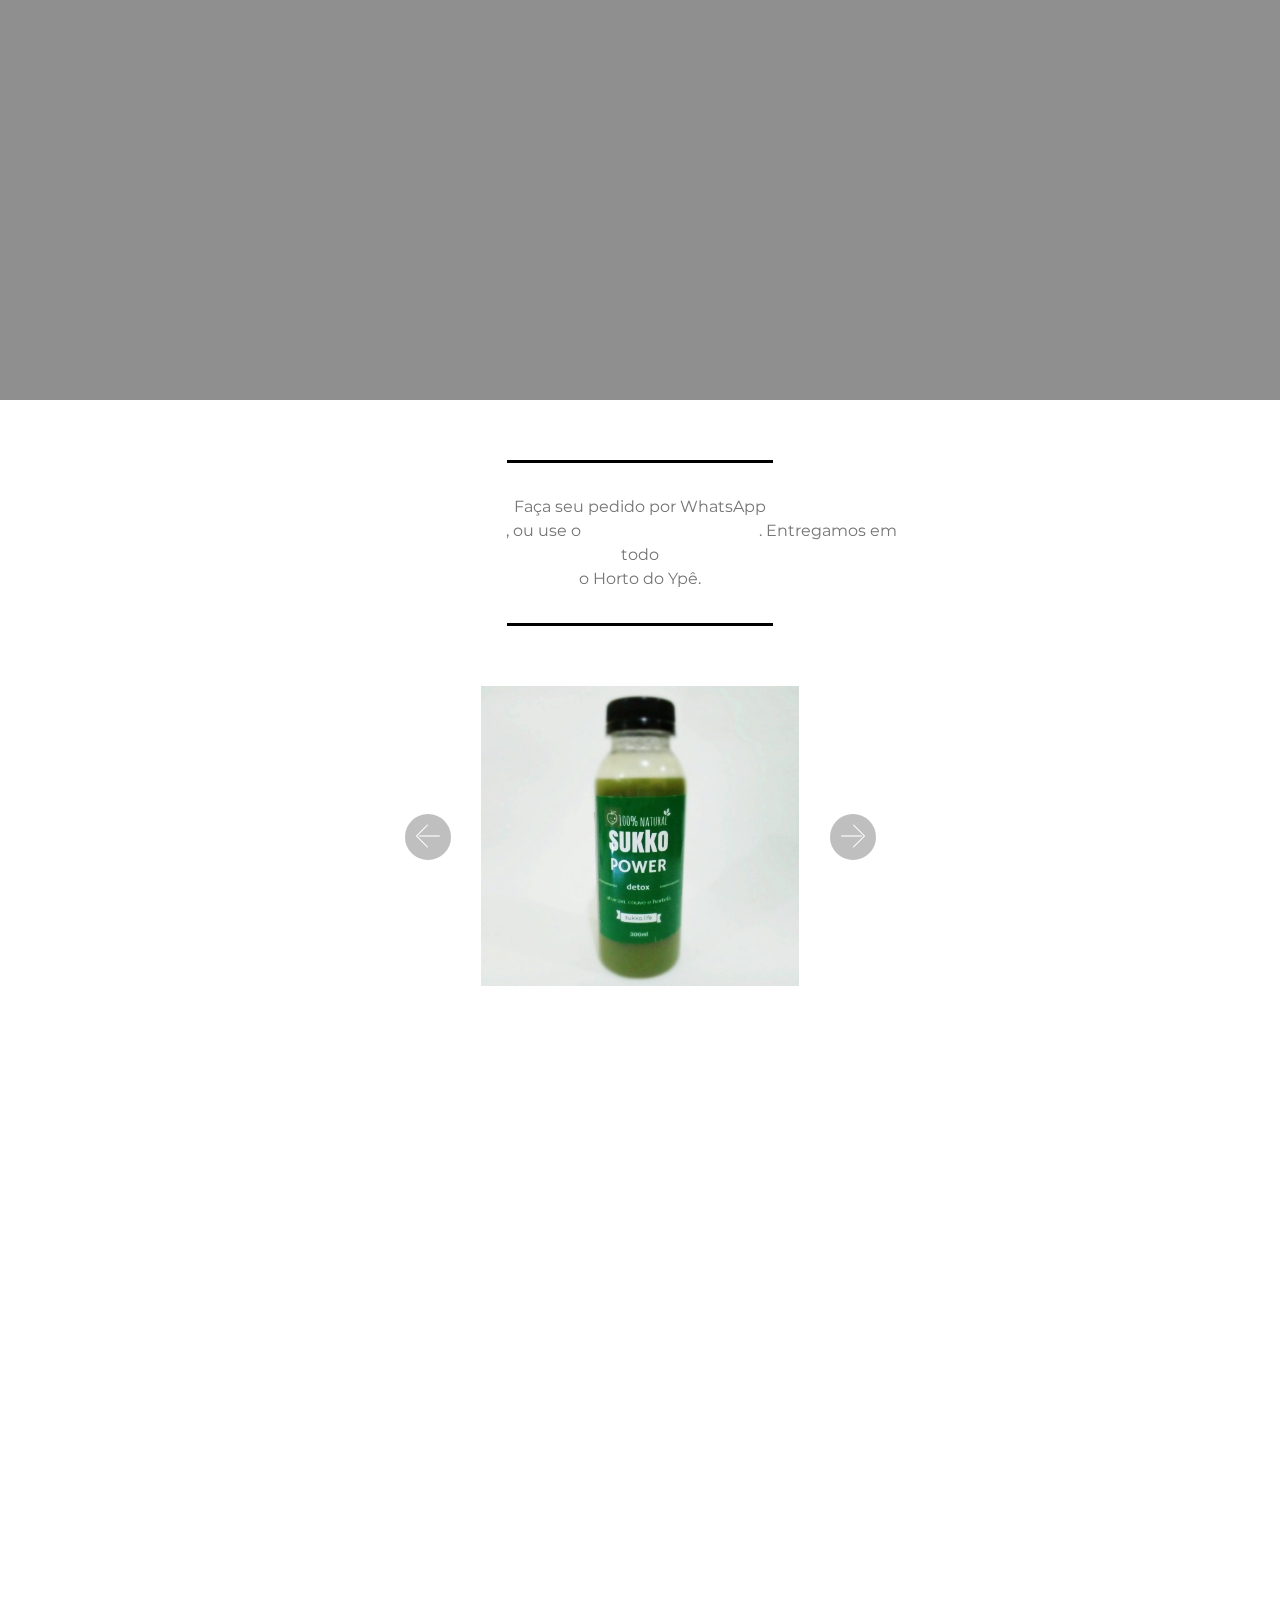
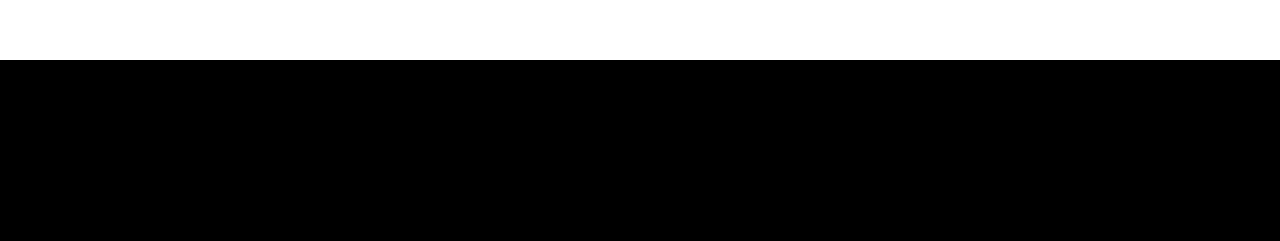
==== commit 5862d3d4: "create github pages" ====
--- a/index.html
+++ b/index.html
@@ -66,7 +66,7 @@
     </nav>
 </section>
 
-<section class="engine"><a href="https://mobirise.ws/b">best free website creator</a></section><section class="header1 cid-qM39Vu9WLg mbr-fullscreen mbr-parallax-background" id="header1-1">
+<section class="engine"><a href="https://mobirise.ws/m">drag and drop web maker</a></section><section class="header1 cid-qM39Vu9WLg mbr-fullscreen mbr-parallax-background" id="header1-1">
 
     
 
@@ -164,7 +164,7 @@
     <div class="container">
         <div class="inner-container" style="width: 50%;">
             <hr class="line" style="width: 48%;">
-            <div class="section-text align-center mbr-white mbr-fonts-style display-7">Faça seu pedido por WhatsApp <a href="tel:11953294242" class="text-warning">(11) 9 5329-4242</a>, ou use o <a href="index.html#form1-c" class="text-warning">formulário de contato</a>. Entregamos em todo o Horto do Ypê.</div>
+            <div class="section-text align-center mbr-white mbr-fonts-style display-7">Faça seu pedido por WhatsApp<br><a href="tel:11953294242" class="text-warning">(11) 9 5329-4242</a>, ou use o <a href="index.html#form1-c" class="text-warning">formulário de contato</a>. Entregamos em todo<br>o Horto do Ypê.</div>
             <hr class="line" style="width: 48%;">
         </div>
     </div>
@@ -175,7 +175,7 @@
     
     <div class="container content-slider">
         <div class="content-slider-wrap">
-            <div><div class="mbr-slider slide carousel" data-pause="true" data-keyboard="false" data-ride="carousel" data-interval="4000"><div class="carousel-inner" role="listbox"><div class="carousel-item slider-fullscreen-image" data-bg-video-slide="false" style="background-image: url(assets/images/kit-suco-detox-sukko-2000x1860.jpg);"><div class="container container-slide"><div class="image_wrapper"><img src="assets/images/kit-suco-detox-sukko-2000x1860.jpg"><div class="carousel-caption justify-content-center"><div class="col-10 align-center"></div></div></div></div></div><div class="carousel-item slider-fullscreen-image" data-bg-video-slide="false" style="background-image: url(assets/images/younger-detox-300ml-2000x2103.jpg);"><div class="container container-slide"><div class="image_wrapper"><img src="assets/images/younger-detox-300ml-2000x2103.jpg"><div class="carousel-caption justify-content-center"><div class="col-10 align-center"></div></div></div></div></div><div class="carousel-item slider-fullscreen-image active" data-bg-video-slide="false" style="background-image: url(assets/images/shaper-detox-300ml-2000x1843.jpg);"><div class="container container-slide"><div class="image_wrapper"><img src="assets/images/shaper-detox-300ml-2000x1843.jpg"><div class="carousel-caption justify-content-center"><div class="col-10 align-center"></div></div></div></div></div><div class="carousel-item slider-fullscreen-image" data-bg-video-slide="false" style="background-image: url(assets/images/power-detox-300ml-2000x1886.jpg);"><div class="container container-slide"><div class="image_wrapper"><img src="assets/images/power-detox-300ml-2000x1886.jpg"><div class="carousel-caption justify-content-center"><div class="col-10 align-center"></div></div></div></div></div></div><a data-app-prevent-settings="" class="carousel-control carousel-control-prev" role="button" data-slide="prev" href="#slider2-k"><span aria-hidden="true" class="mbri-left mbr-iconfont"></span><span class="sr-only">Previous</span></a><a data-app-prevent-settings="" class="carousel-control carousel-control-next" role="button" data-slide="next" href="#slider2-k"><span aria-hidden="true" class="mbri-right mbr-iconfont"></span><span class="sr-only">Next</span></a></div></div> 
+            <div><div class="mbr-slider slide carousel" data-pause="true" data-keyboard="false" data-ride="carousel" data-interval="4000"><div class="carousel-inner" role="listbox"><div class="carousel-item slider-fullscreen-image" data-bg-video-slide="false" style="background-image: url(assets/images/kit-suco-detox-sukko-2000x1860.jpg);"><div class="container container-slide"><div class="image_wrapper"><img src="assets/images/kit-suco-detox-sukko-2000x1860.jpg"><div class="carousel-caption justify-content-center"><div class="col-10 align-center"></div></div></div></div></div><div class="carousel-item slider-fullscreen-image" data-bg-video-slide="false" style="background-image: url(assets/images/younger-detox-300ml-2000x2103.jpg);"><div class="container container-slide"><div class="image_wrapper"><img src="assets/images/younger-detox-300ml-2000x2103.jpg"><div class="carousel-caption justify-content-center"><div class="col-10 align-center"></div></div></div></div></div><div class="carousel-item slider-fullscreen-image" data-bg-video-slide="false" style="background-image: url(assets/images/shaper-detox-300ml-2000x1843.jpg);"><div class="container container-slide"><div class="image_wrapper"><img src="assets/images/shaper-detox-300ml-2000x1843.jpg"><div class="carousel-caption justify-content-center"><div class="col-10 align-center"></div></div></div></div></div><div class="carousel-item slider-fullscreen-image active" data-bg-video-slide="false" style="background-image: url(assets/images/power-detox-300ml-2000x1886.jpg);"><div class="container container-slide"><div class="image_wrapper"><img src="assets/images/power-detox-300ml-2000x1886.jpg"><div class="carousel-caption justify-content-center"><div class="col-10 align-center"></div></div></div></div></div></div><a data-app-prevent-settings="" class="carousel-control carousel-control-prev" role="button" data-slide="prev" href="#slider2-k"><span aria-hidden="true" class="mbri-left mbr-iconfont"></span><span class="sr-only">Previous</span></a><a data-app-prevent-settings="" class="carousel-control carousel-control-next" role="button" data-slide="next" href="#slider2-k"><span aria-hidden="true" class="mbri-right mbr-iconfont"></span><span class="sr-only">Next</span></a></div></div> 
         </div>
     </div>
 </section>
@@ -200,7 +200,7 @@
             <div class="media-container-column col-lg-8" data-form-type="formoid">
                     <div data-form-alert="" hidden="">Mensagem enviada com sucesso!</div>
             
-                    <form class="mbr-form" action="https://mobirise.com/" method="post" data-form-title="Mobirise Form"><input type="hidden" name="email" data-form-email="true" value="adKdL2Z1SUKzr7QGzLT37mmXBH922YhCFhkdgSx1E1SqullzHyFXm6/IEl4aWZ6k6rhQgI3azYMQS31X7a9B7MMAZR8/XCwQPpcfdM2whm0stUb6OM6s5c4sFbpKydDX" data-form-field="Email">
+                    <form class="mbr-form" action="https://mobirise.com/" method="post" data-form-title="Mobirise Form"><input type="hidden" name="email" data-form-email="true" value="yGZDd3rqdaft92RoClhoQFY8qKaA7LQk/oAqVIY7iarCVHKWy1To/3fLQX9+OM3haQMNWKMtAnv5b2U5ydDtqSlqzUL8+s6+IDNzRnKgKU+QQU8rXcFWO+pUAEodMIoC" data-form-field="Email">
                         <div class="row row-sm-offset">
                             <div class="col-md-4 multi-horizontal" data-for="name">
                                 <div class="form-group">
